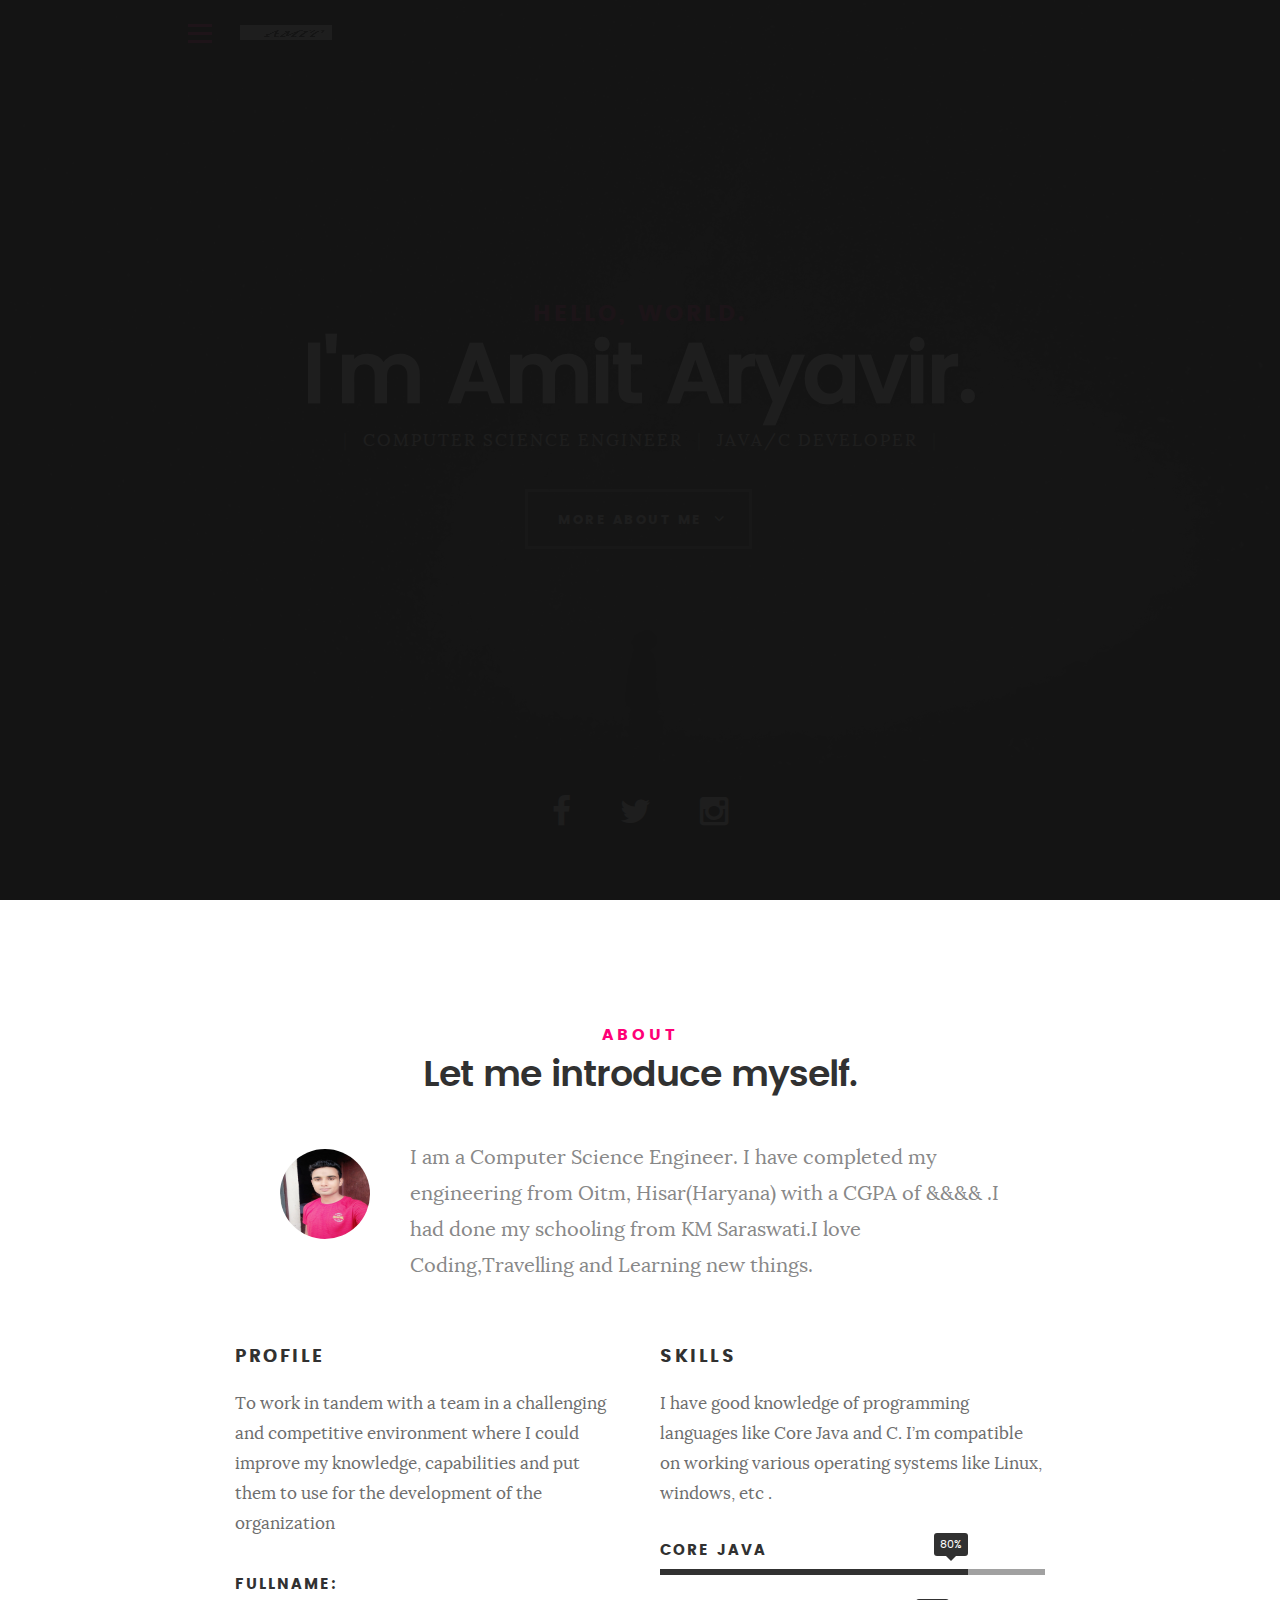
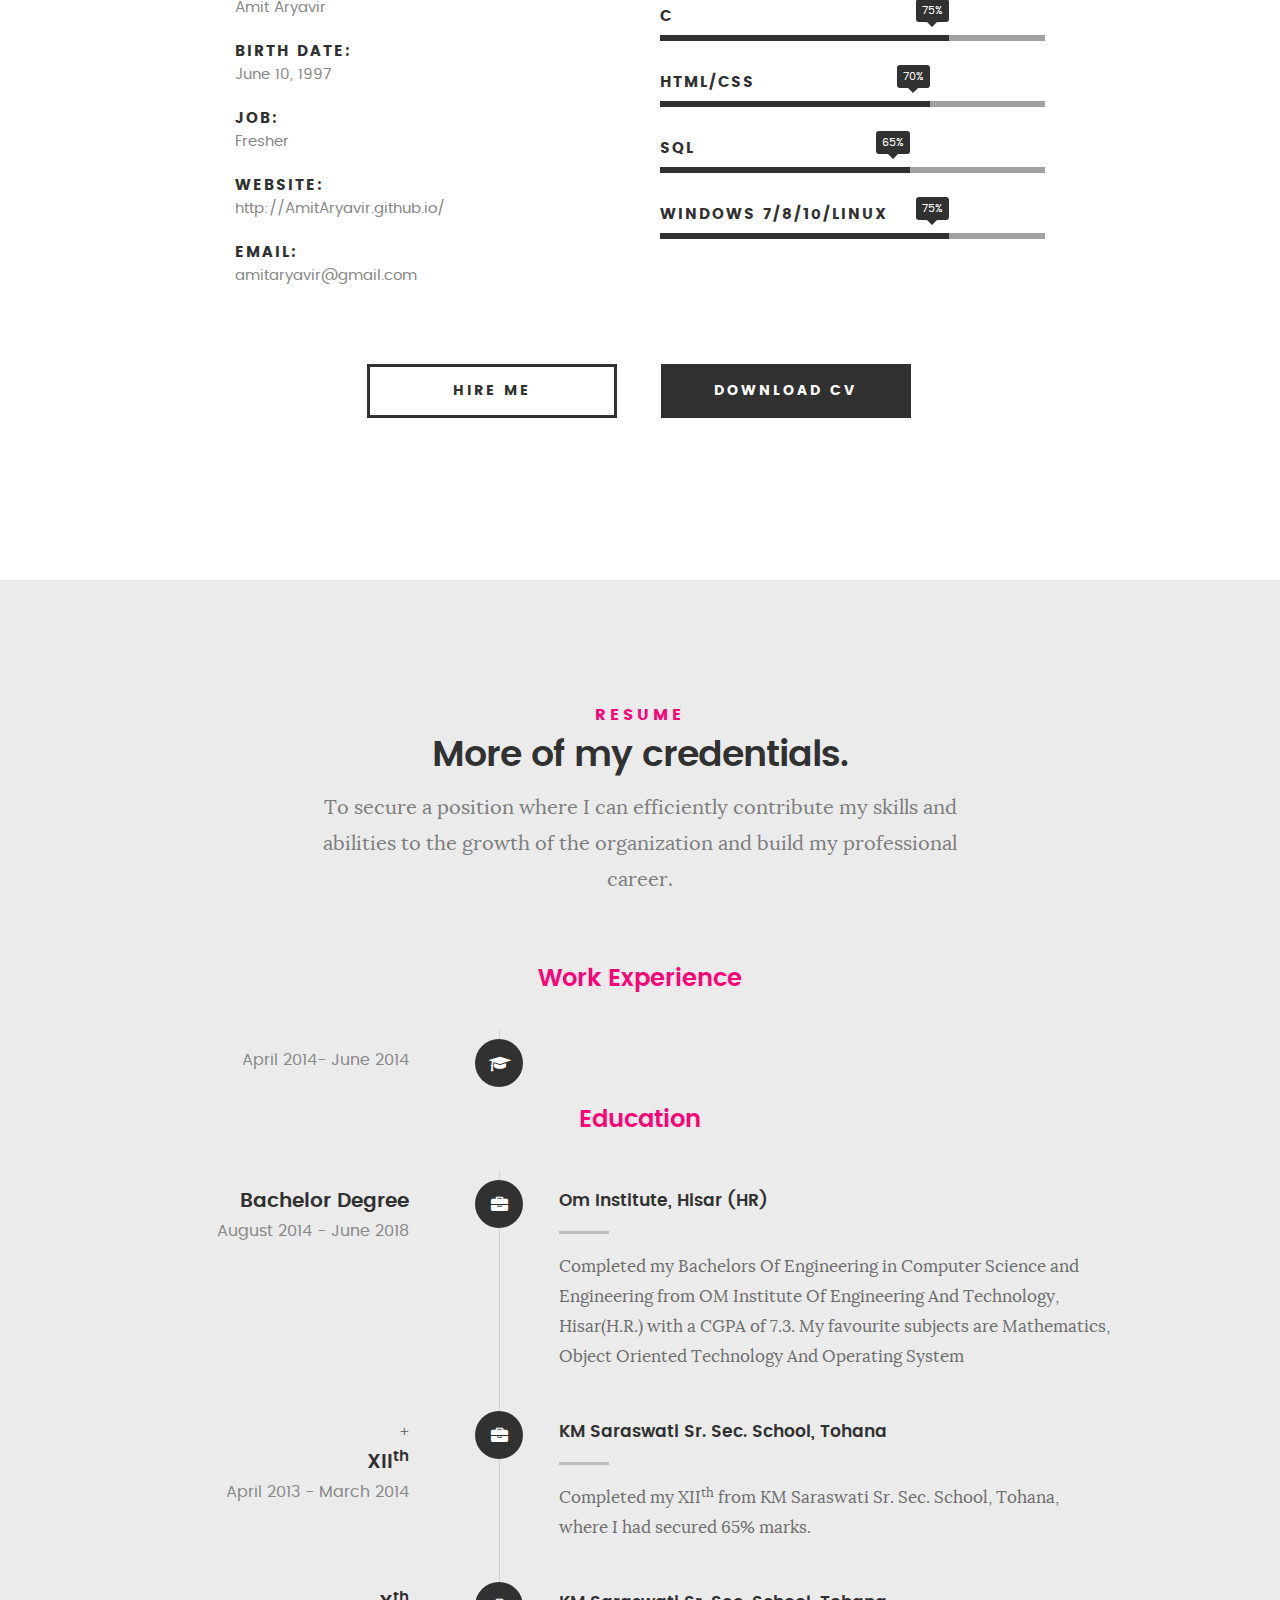
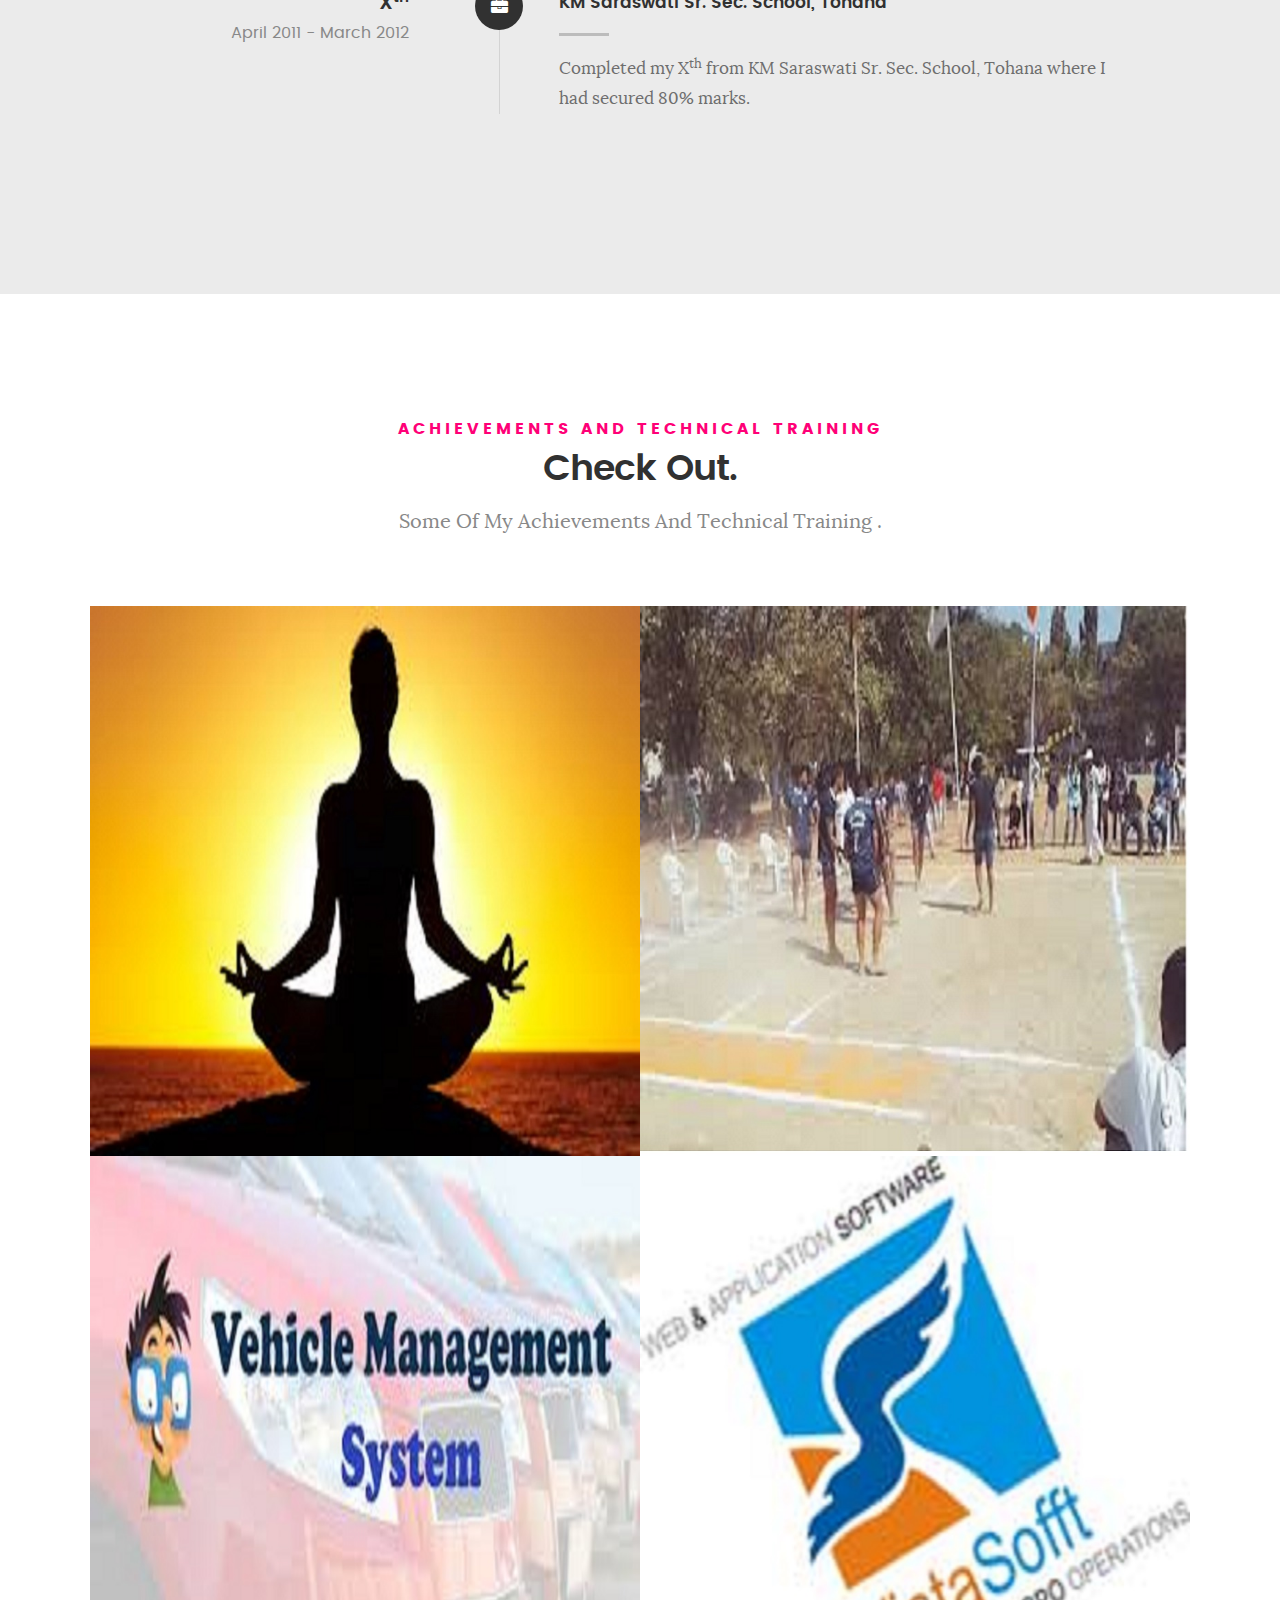
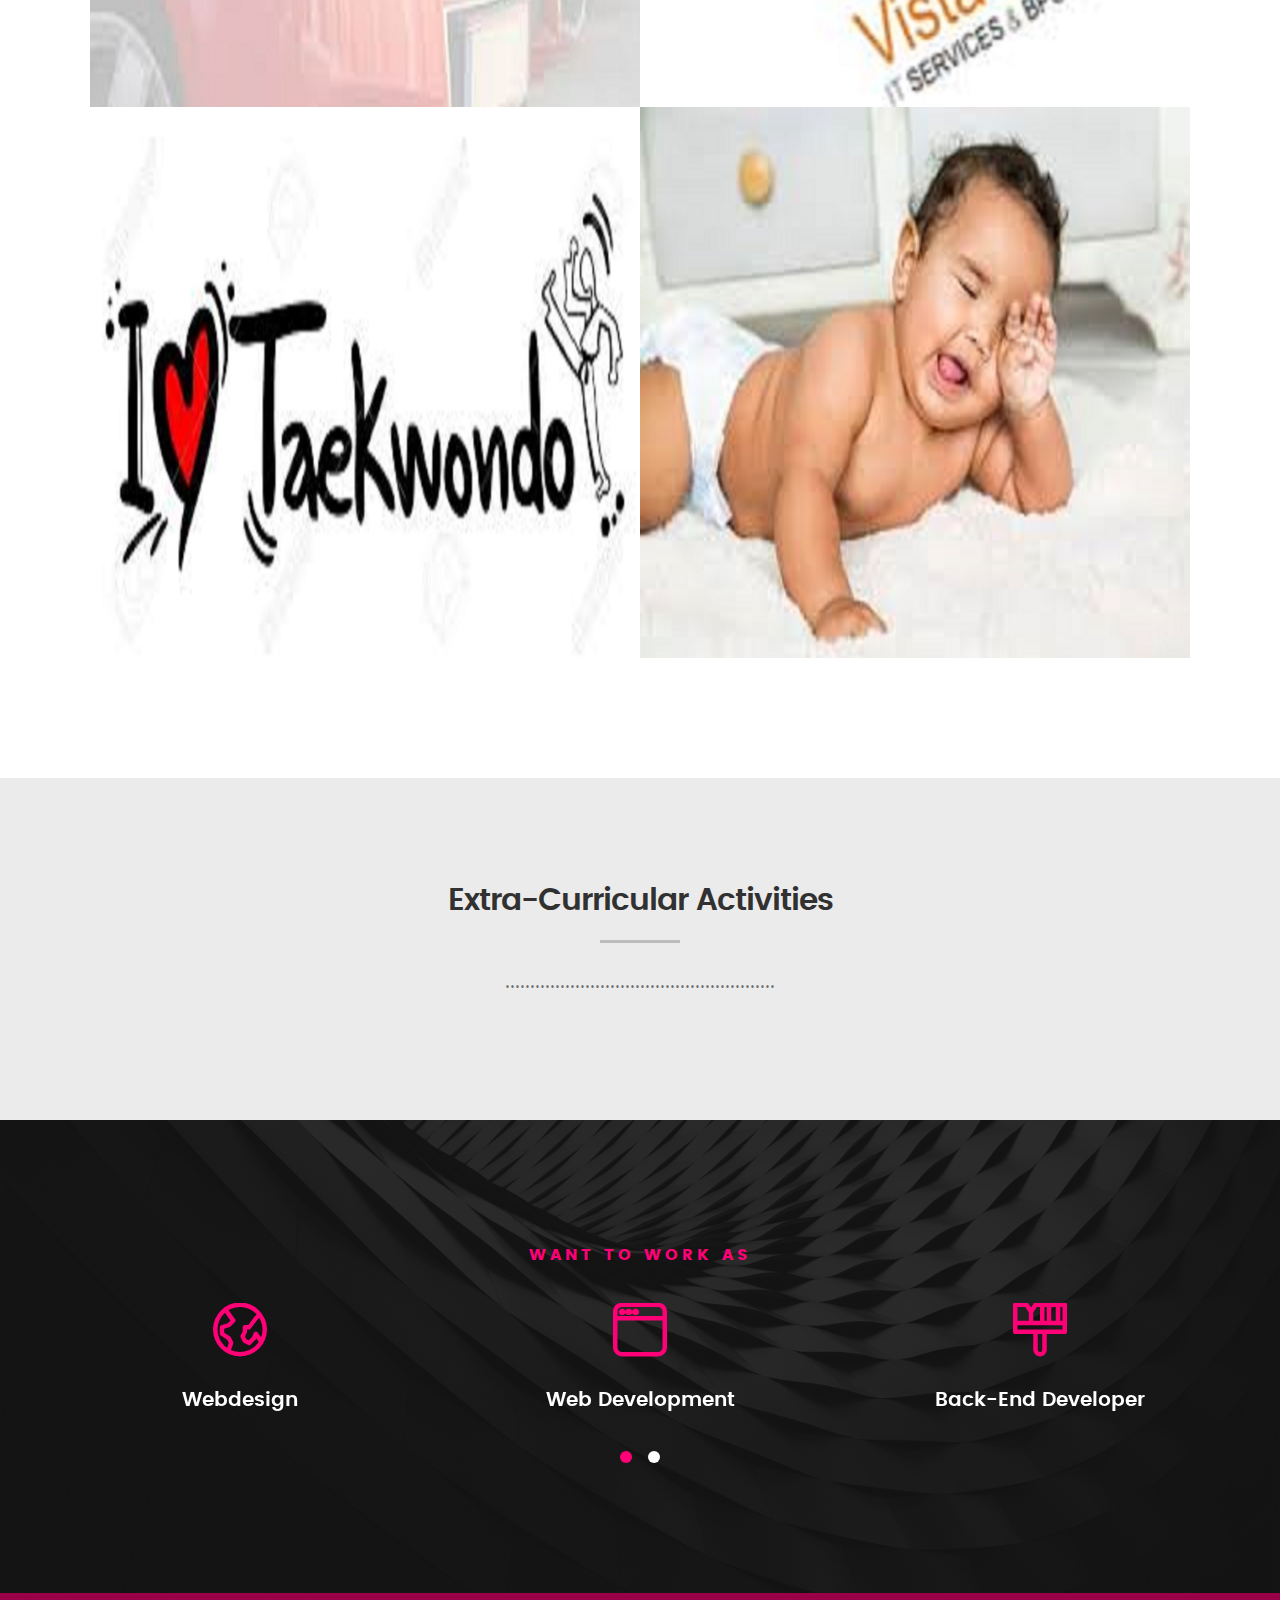
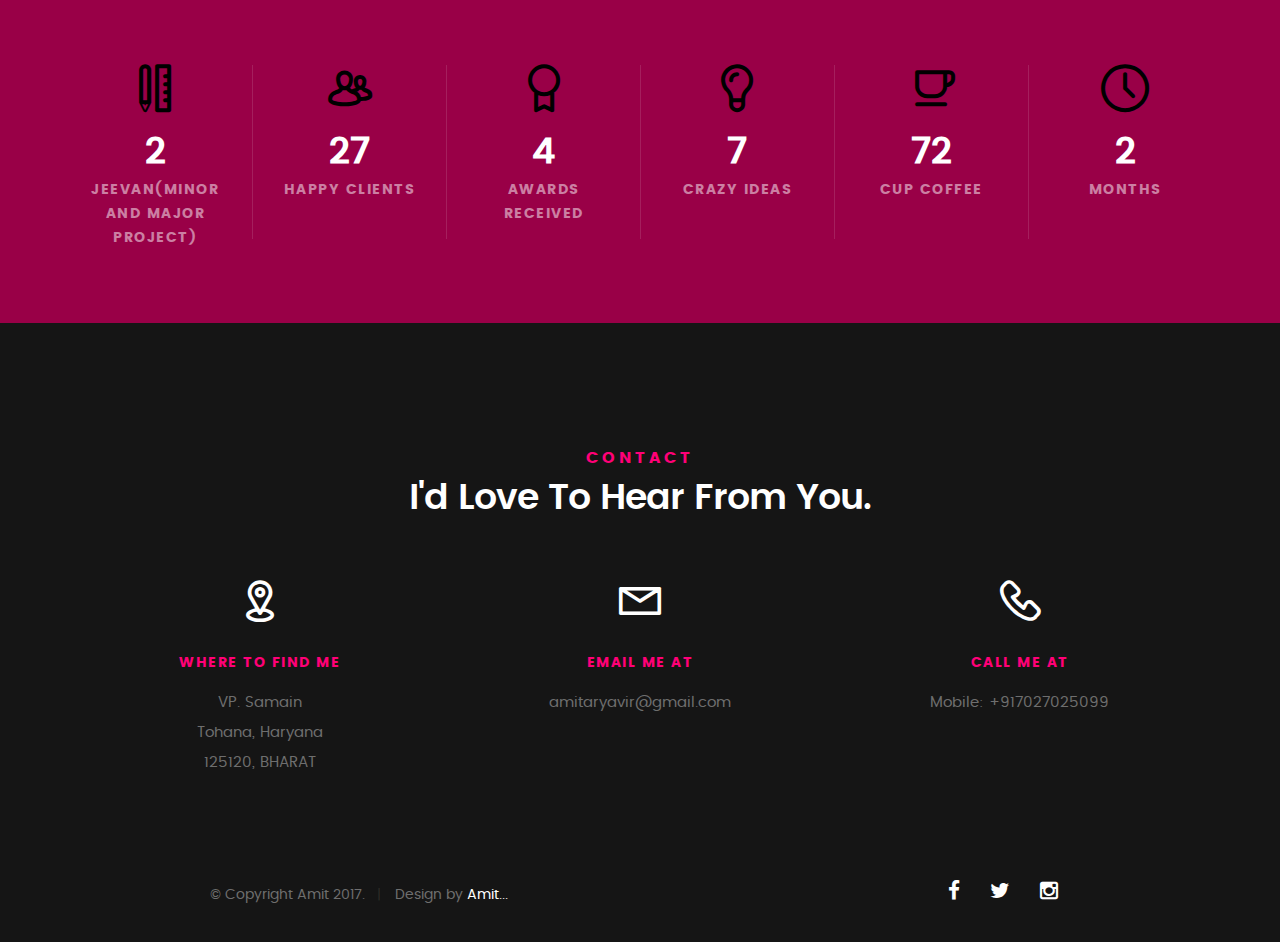
==== index.html @ c87a9921 "Add files via upload" ====
<!DOCTYPE html>
<!--[if IE 8 ]><html class="no-js oldie ie8" lang="en"> <![endif]-->
<!--[if IE 9 ]><html class="no-js oldie ie9" lang="en"> <![endif]-->
<!--[if (gte IE 9)|!(IE)]><!--><html class="no-js" lang="en"> <!--<![endif]-->
<head>

   <!--- basic page needs
   ================================================== -->
   <meta charset="utf-8">
	<title>Amit Aryavir</title>
	<meta name="description" content="">  
	<meta name="author" content="AmitAryavir">

   <!-- mobile specific metas
   ================================================== -->
	<meta name="viewport" content="width=device-width, initial-scale=1, maximum-scale=1">

 	<!-- CSS
   ================================================== -->
   <link rel="stylesheet" href="css/base.css">  
   <link rel="stylesheet" href="css/main.css">
   <link rel="stylesheet" href="css/vendor.css">     

   <!-- script
   ================================================== -->   
	<script src="js/modernizr.js"></script>
	<script src="js/pace.min.js"></script>

   <!-- favicons
	================================================== -->
	<link rel="icon" type="image/png" href="favicon.png">

</head>

<body id="top">

	<!-- header 
   ================================================== -->
   <header>   	
   	<div class="row">

   		<div class="top-bar">
   			<a class="menu-toggle" href="#"><span>Menu</span></a>

	   		<div class="logo">
		         <a href="index.html">Amit Aryavir</a>
		      </div>		      

		   	<nav id="main-nav-wrap">
					<ul class="main-navigation">
						<li class="current"><a class="smoothscroll"  href="#intro" title="">Home</a></li>
						<li><a class="smoothscroll"  href="#about" title="">About</a></li>
						<li><a class="smoothscroll"  href="#resume" title="">Resume</a></li>
						<li><a class="smoothscroll"  href="#portfolio" title="">ACHIEV.AND TECHNI.TRAINING</a></li>
						<li><a class="smoothscroll"  href="#services" title="">Want To Work As</a></li>					
						<li><a class="smoothscroll"  href="#contact" title="">Contact</a></li>	
									
					</ul>
				</nav>    		
   		</div> <!-- /top-bar --> 
   		
   	</div> <!-- /row --> 		
   </header> <!-- /header -->

	<!-- intro section
   ================================================== -->
   <section id="intro">   

   	<div class="intro-overlay"></div>	

   	<div class="intro-content">
   		<div class="row">

   			<div class="col-twelve">

	   			<h5>Hello, World.</h5>
	   			<h1>I'm Amit Aryavir.</h1>

	   			<p class="intro-position">
	   				<span>Computer Science Engineer</span>
	   				<span>Java/C Developer</span> 
	   			</p>

	   			<a class="button stroke smoothscroll" href="#about" title="">More About Me</a>

	   		</div>  
   			
   		</div>   		 		
   	</div> <!-- /intro-content --> 

   	<ul class="intro-social">        
         <li><a href="https://www.facebook.com/amit77arya"><i class="fa fa-facebook"></i></a></li>
       
         <li><a href="https://twitter.com/amit77arya"><i class="fa fa-twitter"></i></a></li>
        
         <li><a href="https://www.instagram.com/amitaryavir"><i class="fa fa-instagram"></i></a></li>
      </ul> <!-- /intro-social -->      	

   </section> <!-- /intro -->


   <!-- about section
   ================================================== -->
   <section id="about">  

   	<div class="row section-intro">
   		<div class="col-twelve">

   			<h5>About</h5>
   			<h1>Let me introduce myself.</h1>

   			<div class="intro-info">

   				<img src="images/profile-pic.jpg" alt="Profile Picture">

   				<p class="lead">I am a Computer Science Engineer. I have completed my engineering from Oitm, Hisar(Haryana) with a CGPA of &&&& .I had done my schooling from KM Saraswati.I love Coding,Travelling and Learning new things. </p>
   			</div>   			

   		</div>   		
   	</div> <!-- /section-intro -->

   	<div class="row about-content">

   		<div class="col-six tab-full">

   			<h3>Profile</h3>
   			<p>To work in tandem with a team in a challenging
and competitive environment where I could
improve my knowledge, capabilities and put them
to use for the development of the organization</p>

   			<ul class="info-list">
   				<li>
   					<strong>Fullname:</strong>
   					<span>Amit Aryavir</span>
   				</li>
   				<li>
   					<strong>Birth Date:</strong>
   					<span>June 10, 1997</span>
   				</li>
   				<li>
   					<strong>Job:</strong>
   					<span>Fresher</span>
   				</li>
   				<li>
   					<strong>Website:</strong>
   					<span>http://AmitAryavir.github.io/</span>
   				</li>
   				<li>
   					<strong>Email:</strong>
   					<span>amitaryavir@gmail.com</span>
   				</li>

   			</ul> <!-- /info-list -->

   		</div>

   		<div class="col-six tab-full">

   			<h3>Skills</h3>
   			<p>I have good knowledge of programming languages like Core Java and C.
 I’m compatible on working various operating systems like Linux, windows, etc
.</p>

				<ul class="skill-bars">
				   <li>
				   	<div class="progress percent80"><span>80%</span></div>
				   	<strong>Core Java</strong>
				   </li>
				   <li>
				   	<div class="progress percent75"><span>75%</span></div>
				   	<strong>C</strong>
				   </li>
				   <li>
				   	<div class="progress percent70"><span>70%</span></div>
				   	<strong>HTML/CSS</strong>
				   </li>
				   <li>
				   	<div class="progress percent65"><span>65%</span></div>
				   	<strong>SQL</strong>
				   </li>
				   <li>

				   	<div class="progress percent75"><span>75%</span></div>
				   	<strong>Windows 7/8/10/Linux</strong>
				   </li>
      
				</ul> <!-- /skill-bars -->		

   		</div>

   	</div>

   	<div class="row button-section">
   		<div class="col-twelve">
   			<a href="#contact" title="Hire Me" class="button stroke smoothscroll">Hire Me</a>
   			<a href="#" title="Download CV" class="button button-primary">Download CV</a>
   		</div>   		
   	</div>

   </section> <!-- /process-->    


   <!-- resume Section
   ================================================== -->
	<section id="resume" class="grey-section">

		<div class="row section-intro">
   		<div class="col-twelve">

   			<h5>Resume</h5>
   			<h1>More of my credentials.</h1>

   			<p class="lead">To secure a position where I can efficiently contribute my skills and abilities to the growth of the organization and build my professional career.</p>

   		</div>   		
   	</div> <!-- /section-intro--> 

   	<div class="row resume-timeline">

   		<div class="col-twelve resume-header">

   			<h2>Work Experience</h2>

   		</div> <!-- /resume-header -->

   		<div class="col-twelve">

   			<div class="timeline-wrap">

   				<div class="timeline-block">

	   				<div class="timeline-ico">
	   					<i class="fa fa-graduation-cap"></i>
	   				</div>

	   				<div class="timeline-header">
	   					<h3></h3>
	   					<p>April 2014- June 2014</p>
	   				</div>

	   				<!--<div class="timeline-content">
	   					<h4>Life Insurance Corporation of India</h4>
	   					<p>I had worked with LIC And HCL.This was the project by the HCL for LIC which was given to us.In this project, we had worked on Outlook Configuration,Sharing Resources and Domain Migration</p>
	   				</div> -->

	   			</div> <!-- /timeline-block -->

	   			
	   			</div> <!-- /timeline-block -->

   			</div> <!-- /timeline-wrap -->   			

   		</div> <!-- /col-twelve -->
   		
   	</div> <!-- /resume-timeline -->
   	
   	<div class="row resume-timeline">

   		<div class="col-twelve resume-header">

   			<h2>Education</h2>

   		</div> <!-- /resume-header -->

   		<div class="col-twelve">

   			<div class="timeline-wrap">

   				<div class="timeline-block">

	   				<div class="timeline-ico">
	   					<i class="fa fa-briefcase"></i>
	   				</div>

	   				<div class="timeline-header">
	   					<h3>Bachelor Degree</h3>
	   					<p>August 2014 - June 2018</p>
	   				</div>

	   				<div class="timeline-content">
	   					<h4>Om Institute, Hisar (HR)</h4>
	   					<p>Completed my Bachelors Of Engineering in Computer Science and Engineering from OM Institute Of Engineering And Technology, Hisar(H.R.) with a CGPA of 7.3. My favourite subjects are Mathematics,  Object Oriented Technology And Operating System</p>
	   				</div>

	   			</div> <!-- /timeline-block -->

	   			<div class="timeline-block">

	   				<div class="timeline-ico">
	   					<i class="fa fa-briefcase"></i>
	   				</div>

	   				<div class="timeline-header">+
	   					<h3>XII<sup>th</sup></h3>
	   					<p>April 2013 - March 2014</p>
	   				</div>

	   				<div class="timeline-content">
	   					<h4> KM Saraswati Sr. Sec. School, Tohana</h4>
	   					<p>Completed my XII<sup>th</sup> from KM Saraswati Sr. Sec. School, Tohana, where I had secured 65% marks.</p>
	   				</div>

	   			</div> <!-- /timeline-block -->

	   			<div class="timeline-block">

	   				<div class="timeline-ico">
	   					<i class="fa fa-briefcase"></i>
	   				</div>

	   				<div class="timeline-header">
	   					<h3>X<sup>th</sup></h3>
	   					<p>April 2011 - March 2012</p>
	   				</div>

	   				<div class="timeline-content">
	   					<h4>KM Saraswati Sr. Sec. School, Tohana</h4>
	   					<p>Completed my X<sup>th</sup> from KM Saraswati Sr. Sec. School, Tohana where I had secured 80% marks.</p>
	   				</div>

	   			</div> <!-- /timeline-block -->

   			</div> <!-- /timeline-wrap -->   			

   		</div> <!-- /col-twelve -->
   		
   	</div> <!-- /resume-timeline -->
		
	</section> <!-- /features -->


	<!-- Portfolio Section
   ================================================== -->
	<section id="portfolio">

		<div class="row section-intro">
   		<div class="col-twelve">

   			<h5>Achievements And Technical Training</h5>
   			<h1>Check Out.</h1>

   			<p class="lead">Some Of My Achievements And Technical Training .</p>

   		</div>   		
   	</div> <!-- /section-intro--> 

   	<div class="row portfolio-content">

   		<div class="col-twelve">

   			<!-- portfolio-wrapper -->
	         <div id="folio-wrapper" class="block-1-2 block-mob-full stack">

	         	<div class="bgrid folio-item">
	               <div class="item-wrap">
	               	<img src="images/portfolio/yog.jpg" alt="International Yog Day">
	                  <a href="#modal-01" class="overlay">	                  	           
	                     <div class="folio-item-table">
	                     	<div class="folio-item-cell">
		     					       <h3 class="folio-title">Yoga Camp </h3>	     					    
		     					    	 <span class="folio-types">
		     					       	Orgnise Yoga camp on 21st, June.
		     					       </span>
		     					   </div>	                      	
	                     </div>                    
	                  </a>
	               </div>	               
	        		</div> <!-- /folio-item -->

	        		<div class="bgrid folio-item">
	               <div class="item-wrap">
	               	<img src="images/portfolio/download.jpg" alt="Kabbaddi">
	               	<a href="#modal-02" class="overlay">              		                  
	                     <div class="folio-item-table">
	                     	<div class="folio-item-cell">
	                     		<h3 class="folio-title">Intercollege Kabbaddi Tournament</h3>	     					    
		     					    	<span class="folio-types">
		     					       	  Secure 2nd Position in Intercollege Kabbaddi Tournament at Manav Institute, Jevra.
		     					      </span>		     		
		     					   </div> 	                      	
	                     </div>                    
	                  </a>
	               </div>
	        		</div> <!-- /folio-item -->

	            <div class="bgrid folio-item">
	               <div class="item-wrap">
	               	<img src="images/portfolio/vms.jpg"alt="vms">
	                  <a href="#modal-03" class="overlay">             		                  
	                     <div class="folio-item-table">
	                     	<div class="folio-item-cell">
	                     		<h3 class="folio-title">"VMS"</h3>	     					    
		     					    	<span class="folio-types">
		     					       	 Represented my project "Vehicle Management System" at Oitm, Hisar.
		     					      </span>		     		
		     					   </div> 	                      	
	                     </div>                    
	                  </a>
	               </div>
	        		</div> <!-- /folio-item -->

	            <div class="bgrid folio-item">
	               <div class="item-wrap">
	               	<img src="images/portfolio/vsf.jpg" alt="Vistasoft">
	                  <a href="#modal-04" class="overlay">                  	                 
	                     <div class="folio-item-table">
	                     	<div class="folio-item-cell">
	                     		<h3 class="folio-title"> Summer Training(June 2016)</h3>	     					    
		     					    	<span class="folio-types">
		     					       	  Received training on Core Java conducted at VISTASOFT Summer Training,
Bangalore.
		     					      </span>		     		
		     					   </div>  	                      	
	                     </div>                    
	                  </a>
	               </div>
	        		</div> <!-- /folio-item -->     

	        		<div class="bgrid folio-item">
	               <div class="item-wrap">
	               	<img src="images/portfolio/taek.jpg" alt="I Love MMA">
	                  <a href="#modal-05" class="overlay">             		                  
	                     <div class="folio-item-table">
	                     	<div class="folio-item-cell">
	                     		<h3 class="folio-title">Taekwondo</h3>	     					    
		     					    	<span class="folio-types">
		     					       I love MMA.
		     					      </span>		     		
		     					   </div> 	                      	
	                     </div>                    
	                  </a>
	               </div>
	        		</div> <!-- /folio-item -->

	            <div class="bgrid folio-item">
	               <div class="item-wrap">
	               	<img src="images/portfolio/sleep.jpg" alt="Sleep">
	                  <a href="#modal-06" class="overlay">
	                     <div class="folio-item-table">
	                     	<div class="folio-item-cell">
	                     		<h3 class="folio-title">Vella</h3>	     					    
		     					    	<span class="folio-types">
		     					   Sleep....
		     					      </span>		     		
		     					   </div>	                      	
	                     </div>                    
	                  </a>
	               </div>
	        		</div> <!-- /folio-item -->   
	           

	         </div> <!-- /portfolio-wrapper --> 

   		</div>  <!-- /twelve -->   

   	</div> <!-- /portfolio-content --> 
		
	</section> <!-- /portfolio --> 


	<!-- CTA Section
   ================================================== -->
	<section id="cta" class="grey-section">

   	<div class="row cta-content">

   		<div class="col-twelve section-ads">  

	     		<h2 class="h01"><a href="#">Extra-Curricular Activities</a></h2>

		      <p class="lead">
		      ......................................................
				
				
				</p>

						     	

   		</div>

   	</div> <!-- /cta-content -->

   </section> <!-- /cta --> 

	
	<!-- services Section
   ================================================== -->
	<section id="services">

		<div class="overlay"></div>

		<div class="row section-intro">
   		<div class="col-twelve">

   			<h5>Want To Work As</h5>
   			

   			

   		</div>   		
   	</div> <!-- /section-intro -->

   	<div class="row services-content">

   		<div id="owl-slider" class="owl-carousel services-list">

	      	<div class="service">	

	      		<span class="icon"><i class="icon-earth"></i></span>            

	            <div class="service-content">	

	            	 <h3>Webdesign</h3>

		           	         		
	         	</div> 	         	 

				</div> <!-- /service -->

				<div class="service">	

					<span class="icon"><i class="icon-window"></i></span>                          

	            <div class="service-content">	

	            	<h3>Web Development</h3>  

		            

	            </div>	                          

			   </div> <!-- /service -->

			   <div class="service">

			   	<span class="icon"><i class="icon-paint-brush"></i></span>		            

	            <div class="service-content">

	            	<h3>Back-End Developer</h3>

		            

	            </div> 	            	               

			   </div> <!-- /service -->

				<div class="service">

					<span class="icon"><i class="icon-toggles"></i></span>	              

	            <div class="service-content">

	            	<h3>Java Developer</h3>

		           
	         		
	            </div>                

				</div> <!-- /service -->

			   <div class="service">

			   	<span class="icon"><i class="icon-image"></i></span>	            

	            <div class="service-content">

	            	<h3>C Developer</h3>

		            

	            </div>	               

			   </div> <!-- /service -->

			   <div class="service">

			   	<span class="icon"><i class="icon-chat"></i></span>	   	           

	            <div class="service-content">

	            	 <h3>Networking</h3>

		           
	        			
	            </div>	               

			   </div> <!-- /service -->

	      </div> <!-- /services-list -->
   		
   	</div> <!-- /services-content -->
		
	</section> <!-- /services -->	


	<!-- stats Section
   ================================================== -->
	<section id="stats" class="count-up">

		<div class="row">
			<div class="col-twelve">

				<div class="block-1-6 block-s-1-3 block-tab-1-2 block-mob-full stats-list">

					<div class="bgrid stat">

						<div class="icon-part">
							<i class="icon-pencil-ruler"></i>
						</div>

						<h3 class="stat-count">
							2 
						</h3>

						<h5 class="stat-title">
							Jeevan(Minor And Major Project)
						</h5>

					</div> <!-- /stat -->					

					<div class="bgrid stat">

						<div class="icon-part">
							<i class="icon-users"></i>
						</div>

						<h3 class="stat-count">
				         27
						</h3>

						<h5 class="stat-title">
							Happy Clients
						</h5>

					</div> <!-- /stat -->

					<div class="bgrid stat">

						<div class="icon-part">
							<i class="icon-badge"></i>
						</div>

						<h3 class="stat-count">
							4
						</h3>

						<h5 class="stat-title">
							Awards Received
						</h5>

					</div> <!-- /stat -->									

					<div class="bgrid stat">

						<div class="icon-part">
							<i class="icon-light-bulb"></i>
						</div>

						<h3 class="stat-count">
							7
						</h3>

						<h5 class="stat-title">
							Crazy Ideas
						</h5>

					</div> <!-- /stat -->

					<div class="bgrid stat">

						<div class="icon-part">
							<i class="icon-cup"></i>
						</div>

						<h3 class="stat-count">
							72
						</h3>

						<h5 class="stat-title">
							Cup Coffee
						</h5>

					</div> <!-- /stat -->

					<div class="bgrid stat">

						<div class="icon-part">
							<i class="icon-clock"></i>
						</div>

						<h3 class="stat-count">
							2
						</h3>

						<h5 class="stat-title">
							Months
						</h5>

					</div> <!-- /stat -->

				</div> <!-- /stats-list -->

			</div> <!-- /twelve -->
		</div> <!-- /row -->

	</section> <!-- /stats -->

	
   <!-- contact
   ================================================== -->
	<section id="contact">

		<div class="row section-intro">
   		<div class="col-twelve">

   			<h5>Contact</h5>
   			<h1>I'd Love To Hear From You.</h1>

   			

   		</div> 
   	</div> <!-- /section-intro -->

   

   	<div class="row contact-info">

   		<div class="col-four tab-full">

   			<div class="icon">
   				<i class="icon-pin"></i>
   			</div>

   			<h5>Where to find me</h5>

   			<p>
            VP. Samain <br>
            Tohana, Haryana<br>
            125120, BHARAT
            </p>

   		</div>

   		<div class="col-four tab-full collapse">

   			<div class="icon">
   				<i class="icon-mail"></i>
   			</div>

   			<h5>Email Me At</h5>

   			<p>amitaryavir@gmail.com<br>
			   				     
			   </p>

   		</div>

   		<div class="col-four tab-full">

   			<div class="icon">
   				<i class="icon-phone"></i>
   			</div>

   			<h5>Call Me At</h5>

   			<p>
			   	Mobile: +917027025099<br>
			     	
			   </p>

   		</div>
   		
   	</div> <!-- /contact-info -->
		
	</section> <!-- /contact -->


   <!-- footer
   ================================================== -->

   <footer>
     	<div class="row">

     		<div class="col-six tab-full pull-right social">

     			<ul class="footer-social">        
			      <li><a href="https://www.facebook.com/amit77arya"><i class="fa fa-facebook"></i></a></li>
			     
			      <li><a href="https://twitter.com/amit77arya"><i class="fa fa-twitter"></i></a></li>
			      
			      <li><a href="https://www.instagram.com/amitaryavir"><i class="fa fa-instagram"></i></a></li>
			   </ul> 
	      		
	      </div>

      	<div class="col-six tab-full">
	      	<div class="copyright">
		        	<span>© Copyright Amit 2017.</span> 
		        	<span>Design by <a href="#">Amit...</a></span>	         	
		         </div>		                  
	      	</div>

	      	<div id="go-top">
		         <a class="smoothscroll" title="Back to Top" href="#top"><i class="fa fa-long-arrow-up"></i></a>
		      </div>

      	</div> <!-- /row -->     	
   </footer>  

   <div id="preloader"> 
    	<div id="loader"></div>
   </div> 

   <!-- Java Script
   ================================================== --> 
   <script src="js/jquery-2.1.3.min.js"></script>
   <script src="js/plugins.js"></script>
   <script src="js/main.js"></script>

</body>

</html>
---- css/base.css ----
/**
 * =================================================================== 
 *
 *  Kards v1.0 Base Stylesheet
 *  url: styleshout.com
 *  03-01-2016
 *  ------------------------------------------------------------------
 *  TOC:
 *  01. reset
 *  02. basic/base setup styles
 *  03. grid
 *  04. MISC
 *
 * =================================================================== 
 */

/** 
 * ===================================================================
 * 01. reset - normalize.css v3.0.2 | MIT License | git.io/normalize
 *
 * ------------------------------------------------------------------- 
 */
html {
	font-family: sans-serif;
	-ms-text-size-adjust: 100%;
	-webkit-text-size-adjust: 100%;
}

body {
	margin: 0;
}

article,
aside,
details,
figcaption,
figure,
footer,
header,
hgroup,
main,
menu,
nav,
section,
summary {
	display: block;
}

audio,
canvas,
progress,
video {
	display: inline-block;
	vertical-align: baseline;
}

audio:not([controls]) {
	display: none;
	height: 0;
}

[hidden],
template {
	display: none;
}

a {
	background: transparent;
}

a:active,
a:hover {
	outline: 0;
}

abbr[title] {
	border-bottom: 1px dotted;
}

b,
strong {
	font-weight: bold;
}

dfn {
	font-style: italic;
}

h1 {
	font-size: 2em;
	margin: 0.67em 0;
}

mark {
	background: #ff0;
	color: #000;
}

small {
	font-size: 80%;
}

sub,
sup {
	font-size: 75%;
	line-height: 0;
	position: relative;
	vertical-align: baseline;
}

sup {
	top: -0.5em;
}

sub {
	bottom: -0.25em;
}

img {
	border: 0;
}

svg:not(:root) {
	overflow: hidden;
}

figure {
	margin: 1em 40px;
}

hr {
	-moz-box-sizing: content-box;
	box-sizing: content-box;
	height: 0;
}

pre {
	overflow: auto;
}

code,
kbd,
pre,
samp {
	font-family: monospace, monospace;
	font-size: 1em;
}

button,
input,
optgroup,
select,
textarea {
	color: inherit;
	font: inherit;
	margin: 0;
}

button {
	overflow: visible;
}

button,
select {
	text-transform: none;
}

button,
html input[type="button"],
input[type="reset"],
input[type="submit"] {
	-webkit-appearance: button;
	cursor: pointer;
}

button[disabled],
html input[disabled] {
	cursor: default;
}

button::-moz-focus-inner,
input::-moz-focus-inner {
	border: 0;
	padding: 0;
}

input {
	line-height: normal;
}

input[type="checkbox"],
input[type="radio"] {
	box-sizing: border-box;
	padding: 0;
}

input[type="number"]::-webkit-inner-spin-button,
input[type="number"]::-webkit-outer-spin-button {
	height: auto;
}

input[type="search"] {
	-webkit-appearance: textfield;
	-moz-box-sizing: content-box;
	-webkit-box-sizing: content-box;
	box-sizing: content-box;
}

input[type="search"]::-webkit-search-cancel-button,
input[type="search"]::-webkit-search-decoration {
	-webkit-appearance: none;
}

fieldset {
	border: 1px solid #c0c0c0;
	margin: 0 2px;
	padding: 0.35em 0.625em 0.75em;
}

legend {
	border: 0;
	padding: 0;
}

textarea {
	overflow: auto;
}

optgroup {
	font-weight: bold;
}

table {
	border-collapse: collapse;
	border-spacing: 0;
}

td,
th {
	padding: 0;
}

/** 
 * ===================================================================
 * 02. basic/base setup styles - (_basic.scss)
 *
 * ------------------------------------------------------------------- 
 */
html {
	font-size: 62.5%;
	box-sizing: border-box;
}

*,
*::before,
*::after {
	box-sizing: inherit;
}

body {
	font-weight: normal;
	line-height: 1;
	text-rendering: optimizeLegibility;
	word-wrap: break-word;
	-webkit-overflow-scrolling: touch;
	-webkit-text-size-adjust: none;
}

body,
input,
button {
	-moz-osx-font-smoothing: grayscale;
	-webkit-font-smoothing: antialiased;
}

/**
 * Media - (_basic.scss)
 * ------------------------------------------------------------------- 
 */
img,
video {
	max-width: 100%;
	height: auto;
}

/**
 * Typography resets - (_basic.scss)
 * ------------------------------------------------------------------- 
 */
div,
dl,
dt,
dd,
ul,
ol,
li,
h1,
h2,
h3,
h4,
h5,
h6,
pre,
form,
p,
blockquote,
th,
td {
	margin: 0;
	padding: 0;
}

h1,
h2,
h3,
h4,
h5,
h6 {
	-webkit-font-variant-ligatures: common-ligatures;
	-moz-font-variant-ligatures: common-ligatures;
	font-variant-ligatures: common-ligatures;
	text-rendering: optimizeLegibility;
}

em,
i {
	font-style: italic;
	line-height: inherit;
}

strong,
b {
	font-weight: bold;
	line-height: inherit;
}

small {
	font-size: 60%;
	line-height: inherit;
}

ol,
ul {
	list-style: none;
}

li {
	display: block;
}

/**
 * links - (_basic.scss)
 * ------------------------------------------------------------------- 
 */
a {
	text-decoration: none;
	line-height: inherit;
}

a img {
	border: none;
}

/**
 * inputs - (_basic.scss)
 * ------------------------------------------------------------------- 
 */
fieldset {
	margin: 0;
	padding: 0;
}

input[type="email"],
input[type="number"],
input[type="search"],
input[type="text"],
input[type="tel"],
input[type="url"],
input[type="password"],
textarea {
	-webkit-appearance: none;
	-moz-appearance: none;
	-ms-appearance: none;
	-o-appearance: none;
	appearance: none;
}

/** 
 * ===================================================================
 * 03. grid - (_grid.scss)
 *
 * ------------------------------------------------------------------- 
 */
.row {
	width: 94%;
	max-width: 1140px;
	margin: 0 auto;
}

.row:before,
.row:after {
	content: "";
	display: table;
}

.row:after {
	clear: both;
}

.row .row {
	width: auto;
	max-width: none;
	margin-left: -20px;
	margin-right: -20px;
}

[class*="col-"],
.bgrid {
	float: left;
}

[class*="col-"] + [class*="col-"].end {
	float: right;
}

[class*="col-"] {
	padding: 0 20px;
}

.col-one {
	width: 8.33333%;
}

.col-two,
.col-1-6 {
	width: 16.66667%;
}

.col-three,
.col-1-4 {
	width: 25%;
}

.col-four,
.col-1-3 {
	width: 33.33333%;
}

.col-five {
	width: 41.66667%;
}

.col-six,
.col-1-2 {
	width: 50%;
}

.col-seven {
	width: 58.33333%;
}

.col-eight,
.col-2-3 {
	width: 66.66667%;
}

.col-nine,
.col-3-4 {
	width: 75%;
}

.col-ten,
.col-5-6 {
	width: 83.33333%;
}

.col-eleven {
	width: 91.66667%;
}

.col-twelve,
.col-full {
	width: 100%;
}

/**
 * small screens - (_grid.scss)
 * --------------------------------------------------------------- 
 */
@media screen and (max-width:1024px) {
	.row .row {
		margin-left: -18px;
		margin-right: -18px;
	}

	[class*="col-"] {
		padding: 0 18px;
	}

}

/**
 * tablets - (_grid.scss)
 * --------------------------------------------------------------- 
 */
@media screen and (max-width:768px) {
	.row {
		width: auto;
		padding-left: 30px;
		padding-right: 30px;
	}

	.row .row {
		padding-left: 0;
		padding-right: 0;
		margin-left: -15px;
		margin-right: -15px;
	}

	[class*="col-"] {
		padding: 0 15px;
	}

	.tab-1-4 {
		width: 25%;
	}

	.tab-1-3 {
		width: 33.33333%;
	}

	.tab-1-2 {
		width: 50%;
	}

	.tab-2-3 {
		width: 66.66667%;
	}

	.tab-3-4 {
		width: 75%;
	}

	.tab-full {
		width: 100%;
	}

}

/**
 * large mobile devices - (_grid.scss)
 * --------------------------------------------------------------- 
 */
@media screen and (max-width:600px) {
	.row {
		padding-left: 25px;
		padding-right: 25px;
	}

	.row .row {
		margin-left: -10px;
		margin-right: -10px;
	}

	[class*="col-"] {
		padding: 0 10px;
	}

	.mob-1-4 {
		width: 25%;
	}

	.mob-1-2 {
		width: 50%;
	}

	.mob-3-4 {
		width: 75%;
	}

	.mob-full {
		width: 100%;
	}

}

/**
 * small mobile devices - (_grid.scss)
 * --------------------------------------------------------------- 
 */
@media screen and (max-width:400px) {
	.row .row {
		padding-left: 0;
		padding-right: 0;
		margin-left: 0;
		margin-right: 0;
	}

	[class*="col-"] {
		width: 100% !important;
		float: none !important;
		clear: both !important;
		margin-left: 0;
		margin-right: 0;
		padding: 0;
	}

	[class*="col-"] + [class*="col-"].end {
		float: none;
	}

}

/** 
 * ===================================================================
 * block grids - (_grid.scss)
 *
 * ------------------------------------------------------------------- 
 */
[class*="block-"]:before,
[class*="block-"]:after {
	content: "";
	display: table;
}

[class*="block-"]:after {
	clear: both;
}

.block-1-6 .bgrid {
	width: 16.66667%;
}

.block-1-4 .bgrid {
	width: 25%;
}

.block-1-3 .bgrid {
	width: 33.33333%;
}

.block-1-2 .bgrid {
	width: 50%;
}

/**
 * Clearing for block grid columns. Allow columns with 
 * different heights to align properly.
 */
.block-1-6 .bgrid:nth-child(6n+1),
.block-1-4 .bgrid:nth-child(4n+1),
.block-1-3 .bgrid:nth-child(3n+1),
.block-1-2 .bgrid:nth-child(2n+1) {
	clear: both;
}

/**
 * small screens - (_grid.scss)
 * --------------------------------------------------------------- 
 */
@media screen and (max-width:1024px) {
	.block-s-1-6 .bgrid {
		width: 16.66667%;
	}

	.block-s-1-4 .bgrid {
		width: 25%;
	}

	.block-s-1-3 .bgrid {
		width: 33.33333%;
	}

	.block-s-1-2 .bgrid {
		width: 50%;
	}

	.block-s-full .bgrid {
		width: 100%;
		clear: both;
	}

	[class*="block-s-"] .bgrid:nth-child(n) {
		clear: none;
	}

	.block-s-1-6 .bgrid:nth-child(6n+1),
	.block-s-1-4 .bgrid:nth-child(4n+1),
	.block-s-1-3 .bgrid:nth-child(3n+1),
	.block-s-1-2 .bgrid:nth-child(2n+1) {
		clear: both;
	}

}

/**
 * tablets - (_grid.scss)
 * --------------------------------------------------------------- 
 */
@media screen and (max-width:768px) {
	.block-tab-1-6 .bgrid {
		width: 16.66667%;
	}

	.block-tab-1-4 .bgrid {
		width: 25%;
	}

	.block-tab-1-3 .bgrid {
		width: 33.33333%;
	}

	.block-tab-1-2 .bgrid {
		width: 50%;
	}

	.block-tab-full .bgrid {
		width: 100%;
		clear: both;
	}

	[class*="block-tab-"] .bgrid:nth-child(n) {
		clear: none;
	}

	.block-tab-1-6 .bgrid:nth-child(6n+1),
	.block-tab-1-4 .bgrid:nth-child(4n+1),
	.block-tab-1-3 .bgrid:nth-child(3n+1),
	.block-tab-1-2 .bgrid:nth-child(2n+1) {
		clear: both;
	}

}

/**
 * large mobile devices - (_grid.scss)
 * --------------------------------------------------------------- 
 */
@media screen and (max-width:600px) {
	.block-mob-1-6 .bgrid {
		width: 16.66667%;
	}

	.block-mob-1-4 .bgrid {
		width: 25%;
	}

	.block-mob-1-3 .bgrid {
		width: 33.33333%;
	}

	.block-mob-1-2 .bgrid {
		width: 50%;
	}

	.block-mob-full .bgrid {
		width: 100%;
		clear: both;
	}

	[class*="block-mob-"] .bgrid:nth-child(n) {
		clear: none;
	}

	.block-mob-1-6 .bgrid:nth-child(6n+1),
	.block-mob-1-4 .bgrid:nth-child(4n+1),
	.block-mob-1-3 .bgrid:nth-child(3n+1),
	.block-mob-1-2 .bgrid:nth-child(2n+1) {
		clear: both;
	}

}

/**
 * stack on small mobile devices - (_grid.scss)
 * --------------------------------------------------------------- 
 */
@media screen and (max-width:400px) {
	.stack .bgrid {
		width: 100% !important;
		float: none !important;
		clear: both !important;
		margin-left: 0;
		margin-right: 0;
	}

}

/** 
 * ===================================================================
 * 04. MISC  - (_grid.scss)
 *
 * ------------------------------------------------------------------- 
 */

/**
 * Clearing - (http://nicolasgallagher.com/micro-clearfix-hack/
 */
.group:before,
.group:after {
	content: "";
	display: table;
}

.group:after {
	clear: both;
}

/**
 * Misc Helper Styles 
 */
.hide {
	display: none;
}

.invisible {
	visibility: hidden;
}

.antialiased {
	-webkit-font-smoothing: antialiased;
	-moz-osx-font-smoothing: grayscale;
}

.remove-bottom {
	margin-bottom: 0;
}

.half-bottom {
	margin-bottom: 1.5rem !important;
}

.add-bottom {
	margin-bottom: 3rem !important;
}

.no-border {
	border: none;
}

.full-width {
	width: 100%;
}

.text-center {
	text-align: center;
}

.text-left {
	text-align: left;
}

.text-right {
	text-align: right;
}

.pull-left {
	float: left;
}

.pull-right {
	float: right;
}

.align-center {
	margin-left: auto;
	margin-right: auto;
	text-align: center;
}

/*# sourceMappingURL=base.css.map */
---- css/main.css ----
/**
 * =================================================================== 
 *
 * 
 *  ------------------------------------------------------------------
 *  TOC:
 *  01. webfonts and iconfonts
 *  02. base style overrides
 *  03. typography & general theme styles
 *  04. preloader
 *  05. forms
 *  06. buttons 
 *  07. other components
 *  08. common styles
 *  09. header styles
 *  10. intro
 *  11. about
 *  12. resume
 *  13. portfolio
 *  14. call-to-action section
 *  15. services
 *  16. stats
 *  17. contact
 *  18. footer
 *
 * =================================================================== 
 */


/** 
 * ===================================================================
 * 01. webfonts and iconfonts - (_document-setup.scss)
 *
 * ------------------------------------------------------------------- 
 */
@import url("fonts.css");
@import url("font-awesome/css/font-awesome.min.css");
@import url("micons/micons.css");


/** 
 * ===================================================================
 * 02. base style overrides - (_document-setup.scss)
 *
 * ------------------------------------------------------------------- 
 */
html {
	font-size: 10px;
}

@media only screen and (max-width:1024px) {
	html {
		font-size: 9.411764705882353px;
	}
}
@media only screen and (max-width:768px) {
	html {
		font-size: 10px;
	}
}
@media only screen and (max-width:400px) {
	html {
		font-size: 9.411764705882353px;
	}
}

html, body {
	height: 100%;
}
body {
	background: #151515;
	font-family: "lora-regular", serif;
	font-size: 1.7rem;
	line-height: 3rem;
	color: #6e6e6e;
}

/**
 * links - (_document-setup.scss)
 * -------------------------------------------------------------------
 */
a, a:visited {
	color: #000000;
	-moz-transition: all 0.3s ease-in-out;
	-o-transition: all 0.3s ease-in-out;
	-webkit-transition: all 0.3s ease-in-out;
	-ms-transition: all 0.3s ease-in-out;
	transition: all 0.3s ease-in-out;
}
a:hover, a:focus, a:active {
	color: #FF0077;
	outline: 0;
}

/** 
 * ===================================================================
 * 03. typography & general theme styles - (_document-setup.scss)
 *
 * ------------------------------------------------------------------- 
 */
h1, h2, h3, h4, h5, h6, .h01, .h02, .h03, .h04, .h05, .h06 {
	font-family: "poppins-semibold", sans-serif;
	color: #313131;
	font-style: normal;
	text-rendering: optimizeLegibility;
	margin-bottom: 2.1rem;
}
h3, .h03, h4, .h04 {
	margin-bottom: 1.8rem;
}
h5, .h05, h6, .h06 {
	font-family: "poppins-bold";
	margin-bottom: 1.2rem;
}
h1, .h01 {
	font-size: 3.1rem;
	line-height: 1.355;
	letter-spacing: -.1rem;
}
@media only screen and (max-width:600px) {
	h1, .h01 {
		font-size: 2.6rem;
		letter-spacing: -.07rem;
	}
}
h2, .h02 {
	font-size: 2.4rem;
	line-height: 1.25;
}
h3, .h03 {
	font-size: 2rem;
	line-height: 1.5;
}
h4, .h04 {
	font-size: 1.7rem;
	line-height: 1.765;
}
h5, .h05 {
	font-size: 1.4rem;
	line-height: 1.714;
	text-transform: uppercase;
	letter-spacing: .15rem;
}
h6, .h06 {
	font-size: 1.3rem;
	line-height: 1.846;
	text-transform: uppercase;
	letter-spacing: .15rem;
}
p img {
	margin: 0;
}
p.lead {
	font-family: "lora-regular", serif;
	font-size: 2rem;
	line-height: 1.8;
	color: #888888;
}
@media only screen and (max-width:768px) {
	p.lead {
		font-size: 1.7rem;
	}
}
em, i, strong, b {
	font-size: 1.7rem;
	line-height: 3rem;
	font-style: normal;
	font-weight: normal;
}
em, i {
	font-family: "lora-italic", serif;
}
strong, b {
	font-family: "lora-bold", serif;
}
small {
	font-size: 1.2rem;
	line-height: inherit;
}
blockquote {
	margin: 3rem 0;
	padding-left: 4rem;
	position: relative;
}
blockquote:before {
	content: "\201C";
	font-size: 8rem;
	line-height: 0px;
	margin: 0;
	color: #313131;
	font-family: arial, sans-serif;
	position: absolute;
	top: 3rem;
	left: 0;
}
blockquote p {
	font-family: georgia, serif;
	font-style: italic;
	padding: 0;
	font-size: 1.9rem;
	line-height: 1.737;
}
blockquote cite {
	display: block;
	font-size: 1.3rem;
	font-style: normal;
	line-height: 1.616;
}
blockquote cite:before {
	content: "\2014 \0020";
}
blockquote cite a, blockquote cite a:visited {
	color: #888888;
	border: none;
}
abbr {
	font-family: "poppins-bold", serif;
	font-variant: small-caps;
	text-transform: lowercase;
	letter-spacing: .05rem;
	color: #888888;
}
var, kbd, samp, code, pre {
	font-family: Consolas, "Andale Mono", Courier, "Courier New", monospace;
}
pre {
	padding: 2.4rem 3rem 3rem;
	background: #F1F1F1;
}
code {
	font-size: 1.4rem;
	margin: 0 .2rem;
	padding: .3rem .6rem;
	white-space: nowrap;
	background: #F1F1F1;
	border: 1px solid #E1E1E1;
	border-radius: 3px;
}
pre > code {
	display: block;
	white-space: pre;
	line-height: 2;
	padding: 0;
	margin: 0;
}
pre.prettyprint > code {
	border: none;
}
del {
	text-decoration: line-through;
}
abbr[title], dfn[title] {
	border-bottom: 1px dotted;
	cursor: help;
}
mark {
	background: #FFF49B;
	color: #000;
}
hr {
	border: solid #d2d2d2;
	border-width: 1px 0 0;
	clear: both;
	margin: 2.4rem 0 1.5rem;
	height: 0;
}

/**
 * Lists - (_document-setup.scss)  
 * -------------------------------------------------------------------
 */
ol {
	list-style: decimal;
}
ul {
	list-style: disc;
}
li {
	display: list-item;
}
ol, ul {
	margin-left: 1.7rem;
}
ul li {
	padding-left: .4rem;
}
ul ul, ul ol, ol ol, ol ul {
	margin: .6rem 0 .6rem 1.7rem;
}
ul.disc li {
	display: list-item;
	list-style: none;
	padding: 0 0 0 .8rem;
	position: relative;
}
ul.disc li::before {
	content: "";
	display: inline-block;
	width: 8px;
	height: 8px;
	border-radius: 50%;
	background: #FF0077;
	position: absolute;
	left: -17px;
	top: 11px;
	vertical-align: middle;
}
dt {
	margin: 0;
	color: #FF0077;
}
dd {
	margin: 0 0 0 2rem;
}

/**
 * tables - (_document-setup.scss)  
 * -------------------------------------------------------------------
 */
table {
	border-width: 0;
	width: 100%;
	max-width: 100%;
	font-family: "lora-regular", sans-serif;
}
th, td {
	padding: 1.5rem 3rem;
	text-align: left;
	border-bottom: 1px solid #E8E8E8;
}
th {
	color: #313131;
	font-family: "poppins-bold", sans-serif;
}
td {
	line-height: 1.5;
}
th:first-child, td:first-child {
	padding-left: 0;
}
th:last-child, td:last-child {
	padding-right: 0;
}
.table-responsive {
	overflow-x: auto;
	-webkit-overflow-scrolling: touch;
}

/**
 * Spacing - (_document-setup.scss)  
 * -------------------------------------------------------------------
 */
button, .button {
	margin-bottom: 1.2;
}
fieldset {
	margin-bottom: 1.5rem;
}
input,
textarea,
select,
pre,
blockquote,
figure,
table,
p,
ul,
ol,
dl,
form,
.fluid-video-wrapper,
.ss-custom-select {
	margin-bottom: 3rem;
}

/**
 * floated image - (_document-setup.scss)  
 * -------------------------------------------------------------------
 */
img.pull-right {
	margin: .9rem 0 0 2.4rem;
}
img.pull-left {
	margin: .9rem 2.4rem 0 0;
}

/**
 * block grid paddings - (_document-setup.scss) 
 * -------------------------------------------------------------------
 */
.bgrid {
	padding: 0 20px;
}
@media only screen and (max-width:1024px) {
	.bgrid {
		padding: 0 18px;
	}
}
@media only screen and (max-width:768px) {
	.bgrid {
		padding: 0 15px;
	}
}
@media only screen and (max-width:600px) {
	.bgrid {
		padding: 0 10px;
	}
}
@media only screen and (max-width:400px) {
	.bgrid {
		padding: 0;
	}
}

/**
 * pace.js styles - minimal  - (_document-setup.scss)
 * -------------------------------------------------------------------
 */
.pace {
	-webkit-pointer-events: none;
	pointer-events: none;
	-webkit-user-select: none;
	-moz-user-select: none;
	user-select: none;
}
.pace-inactive {
	display: none;
}
.pace .pace-progress {
	background: #FF0077;
	position: fixed;
	z-index: 900;
	top: 0;
	right: 100%;
	width: 100%;
	height: 6px;
}

/** 
 * ===================================================================
 * 04. preloader - (_preloader-1.scss)
 *
 * ------------------------------------------------------------------- 
 */
#preloader {
	position: fixed;
	top: 0;
	left: 0;
	right: 0;
	bottom: 0;
	background: #151515;
	z-index: 800;
	height: 100%;
	width: 100%;
}
.no-js #preloader, .oldie #preloader {
	display: none;
}
#loader {
	position: absolute;
	left: 50%;
	top: 50%;
	width: 60px;
	height: 60px;
	margin: -30px 0 0 -30px;
	padding: 0;
}
#loader:before {
	content: "";
	border-top: 11px solid rgba(255, 255, 255, 0.1);
	border-right: 11px solid rgba(255, 255, 255, 0.1);
	border-bottom: 11px solid rgba(255, 255, 255, 0.1);
	border-left: 11px solid #FF0077;
	-webkit-animation: load 1.1s infinite linear;
	animation: load 1.1s infinite linear;
	display: block;
	border-radius: 50%;
	width: 60px;
	height: 60px;
}
@-webkit-keyframes load {
	0% {
		-webkit-transform: rotate(0deg);
		transform: rotate(0deg);
	}
	100% {
		-webkit-transform: rotate(360deg);
		transform: rotate(360deg);
	}
}
@keyframes load {
	0% {
		-webkit-transform: rotate(0deg);
		transform: rotate(0deg);
	}
	100% {
		-webkit-transform: rotate(360deg);
		transform: rotate(360deg);
	}
}

/** 
 * ===================================================================
 * 05. forms - (_forms.scss)
 *
 * ------------------------------------------------------------------- 
 */
fieldset {
	border: none;
}
input[type="email"],
input[type="number"],
input[type="search"],
input[type="text"],
input[type="tel"],
input[type="url"],
input[type="password"],
textarea,
select {
	display: block;
	height: 6rem;
	padding: 1.5rem 0;
	border: 0;
	outline: none;
	vertical-align: middle;
	color: #313131;
	font-family: "poppins-regular", sans-serif;
	font-size: 1.5rem;
	line-height: 3rem;
	max-width: 100%;
	background: transparent;
	border-bottom: 1px solid rgba(0, 0, 0, 0.3);
	-moz-transition: all 0.3s ease-in-out;
	-o-transition: all 0.3s ease-in-out;
	-webkit-transition: all 0.3s ease-in-out;
	-ms-transition: all 0.3s ease-in-out;
	transition: all 0.3s ease-in-out;
}
.ss-custom-select {
	position: relative;
	padding: 0;
}
.ss-custom-select select {
	-webkit-appearance: none;
	-moz-appearance: none;
	-ms-appearance: none;
	-o-appearance: none;
	appearance: none;
	text-indent: 0.01px;
	text-overflow: '';
	margin: 0;
	line-height: 3rem;
	vertical-align: middle;
}
.ss-custom-select select option {
	padding-left: 2rem;
	padding-right: 2rem;
}
.ss-custom-select select::-ms-expand {
	display: none;
}
.ss-custom-select::after {
	content: '\f0d7';
	font-family: 'FontAwesome';
	position: absolute;
	top: 50%;
	right: 1.5rem;
	margin-top: -10px;
	bottom: auto;
	width: 20px;
	height: 20px;
	line-height: 20px;
	font-size: 18px;
	text-align: center;
	pointer-events: none;
	color: #252525;
}

/* IE9 and below */
.oldie .ss-custom-select::after {
	display: none;
}
textarea {
	min-height: 25rem;
}
input[type="email"]:focus,
input[type="number"]:focus,
input[type="search"]:focus,
input[type="text"]:focus,
input[type="tel"]:focus,
input[type="url"]:focus,
input[type="password"]:focus,
textarea:focus,
select:focus {
	color: #cc005f;
	border-bottom: 1px solid #FF0077;
}
label, legend {
	font-family: "poppins-bold", sans-serif;
	font-size: 1.4rem;
	margin-bottom: .6rem;
	color: #3b3b3b;
	display: block;
}
input[type="checkbox"], input[type="radio"] {
	display: inline;
}
label > .label-text {
	display: inline-block;
	margin-left: 1rem;
	font-family: "poppins-regular", sans-serif;
	line-height: inherit;
}
label > input[type="checkbox"], label > input[type="radio"] {
	margin: 0;
	position: relative;
	top: .15rem;
}

/**
 * Style Placeholder Text  
 * -
 */
::-webkit-input-placeholder {
	color: #a1a1a1;
}
:-moz-placeholder {
	color: #a1a1a1;  /* Firefox 18- */
}
::-moz-placeholder {
	color: #a1a1a1;  /* Firefox 19+ */
}
:-ms-input-placeholder {
	color: #a1a1a1;
}
.placeholder {
	color: #a1a1a1 !important;
}

/** 
 * ===================================================================
 * 06. buttons - (_button-essentials.scss)
 *
 * ------------------------------------------------------------------- 
 */
.button,
a.button,
button,
input[type="submit"],
input[type="reset"],
input[type="button"] {
	display: inline-block;
	font-family: "poppins-bold", sans-serif;
	font-size: 1.4rem;
	text-transform: uppercase;
	letter-spacing: .3rem;
	height: 5.4rem;
	line-height: 5.4rem;
	padding: 0 3rem;
	margin: 0 .3rem 1.2rem 0;
	background: #d8d8d8;
	color: #313131;
	text-decoration: none;
	cursor: pointer;
	text-align: center;
	white-space: nowrap;
	border: none;
	-moz-transition: all 0.3s ease-in-out;
	-o-transition: all 0.3s ease-in-out;
	-webkit-transition: all 0.3s ease-in-out;
	-ms-transition: all 0.3s ease-in-out;
	transition: all 0.3s ease-in-out;
}
.button:hover,
a.button:hover,
button:hover,
input[type="submit"]:hover,
input[type="reset"]:hover,
input[type="button"]:hover,
.button:focus,
button:focus,
input[type="submit"]:focus,
input[type="reset"]:focus,
input[type="button"]:focus {
	background: #bebebe;
	color: #000000;
	outline: 0;
}
.button.button-primary,
a.button.button-primary,
button.button-primary,
input[type="submit"].button-primary,
input[type="reset"].button-primary,
input[type="button"].button-primary {
	background: #313131;
	color: #FFFFFF;
}
.button.button-primary:hover,
a.button.button-primary:hover,
button.button-primary:hover,
input[type="submit"].button-primary:hover,
input[type="reset"].button-primary:hover,
input[type="button"].button-primary:hover,
.button.button-primary:focus,
button.button-primary:focus,
input[type="submit"].button-primary:focus,
input[type="reset"].button-primary:focus,
input[type="button"].button-primary:focus {
	background: #1f1f1f;
}
button.full-width, .button.full-width {
	width: 100%;
	margin-right: 0;
}
button.medium, .button.medium {
	height: 5.7rem !important;
	line-height: 5.7rem !important;
	padding: 0 1.8rem !important;
}
button.large, .button.large {
	height: 6rem !important;
	line-height: 6rem !important;
	padding: 0rem 3rem !important;
}
button.stroke, .button.stroke {
	background: transparent !important;
	border: 3px solid #313131;
	line-height: 4.8rem;
}
button.stroke.medium, .button.stroke.medium {
	line-height: 5.1rem !important;
}
button.stroke.large, .button.stroke.large {
	line-height: 5.4rem !important;
}
button.stroke:hover, .button.stroke:hover {
	border: 3px solid #FF0077;
	color: #FF0077;
}
button::-moz-focus-inner, input::-moz-focus-inner {
	border: 0;
	padding: 0;
}


/** 
 * ===================================================================
 * 07. other components - (_others.scss)
 *
 * ------------------------------------------------------------------- 
 */

/**
 * alert box - (_alert-box.scss)
 * -------------------------------------------------------------------
 */
.alert-box {
	padding: 2.1rem 4rem 2.1rem 3rem;
	position: relative;
	margin-bottom: 3rem;
	border-radius: 3px;
	font-family: "poppins-regular", sans-serif;
	font-size: 1.5rem;
}
.alert-box .close {
	position: absolute;
	right: 1.8rem;
	top: 1.8rem;
	cursor: pointer;
}
.ss-error {
	background-color: #ffd1d2;
	color: #e65153;
}
.ss-success {
	background-color: #c8e675;
	color: #758c36;
}
.ss-info {
	background-color: #d7ecfb;
	color: #4a95cc;
}
.ss-notice {
	background-color: #fff099;
	color: #bba31b;
}

/**
 * additional typo styles - (_additional-typo.scss)
 * -------------------------------------------------------------------
 */

/**
 * drop cap 
 */
.drop-cap:first-letter {
	float: left;
	margin: 0;
	padding: 1.5rem .6rem 0 0;
	font-size: 8.4rem;
	font-family: "poppins-bold", sans-serif;
	line-height: 6rem;
	text-indent: 0;
	background: transparent;
	color: #313131;
}

/**
 * line definition style
 */
.lining dt, .lining dd {
	display: inline;
	margin: 0;
}
.lining dt + dt:before, .lining dd + dt:before {
	content: "\A";
	white-space: pre;
}
.lining dd + dd:before {
	content: ", ";
}
.lining dd + dd:before {
	content: ", ";
}
.lining dd:before {
	content: ": ";
	margin-left: -0.2em;
}

/**
 * dictionary definition style
 */
.dictionary-style dt {
	display: inline;
	counter-reset: definitions;
}
.dictionary-style dt + dt:before {
	content: ", ";
	margin-left: -0.2em;
}
.dictionary-style dd {
	display: block;
	counter-increment: definitions;
}
.dictionary-style dd:before {
	content: counter(definitions, decimal) ". ";
}

/** 
 * Pull Quotes
 * -----------
 * markup:
 *
 * <aside class="pull-quote">
 *		<blockquote>
 *			<p></p>
 *		</blockquote>
 *	</aside>
 *
 * --------------------------------------------------------------------- 
 */
.pull-quote {
	position: relative;
	padding: 2.1rem 3rem 2.1rem 0px;
}
.pull-quote:before, .pull-quote:after {
	height: 1em;
	position: absolute;
	font-size: 8rem;
	font-family: Arial, Sans-Serif;
	color: #333;
}
.pull-quote:before {
	content: "\201C";
	top: 33px;
	left: 0;
}
.pull-quote:after {
	content: '\201D';
	bottom: -33px;
	right: 0;
}
.pull-quote blockquote {
	margin: 0;
}
.pull-quote blockquote:before {
	content: none;
}

/** 
 * Stats Tab
 * ---------
 * markup:
 *
 * <ul class="stats-tabs">
 *		<li><a href="#">[value]<em>[name]</em></a></li>
 *	</ul>
 *
 * Extend this object into your markup.
 *
 * ---------------------------------------------------------------------
 */
.stats-tabs {
	padding: 0;
	margin: 3rem 0;
}
.stats-tabs li {
	display: inline-block;
	margin: 0 1.5rem 3rem 0;
	padding: 0 1.5rem 0 0;
	border-right: 1px solid #ccc;
}
.stats-tabs li:last-child {
	margin: 0;
	padding: 0;
	border: none;
}
.stats-tabs li a {
	display: inline-block;
	font-size: 2.5rem;
	font-family: "poppins-bold", sans-serif;
	border: none;
	color: #252525;
}
.stats-tabs li a:hover {
	color: #FF0077;
}
.stats-tabs li a em {
	display: block;
	margin: .6rem 0 0 0;
	font-size: 1.4rem;
	font-family: "poppins-regular", sans-serif;
	color: #888888;
}

/**
 * skillbars - (_skillbars.scss)
 * -------------------------------------------------------------------
 */
.skill-bars {
	list-style: none;
	margin: 6rem 0 3rem;
}
.skill-bars li {
	height: .6rem;
	background: #a1a1a1;
	width: 100%;
	margin-bottom: 6rem;
	padding: 0;
	position: relative;
}
.skill-bars li strong {
	position: absolute;
	left: 0;
	top: -3rem;
	font-family: "poppins-bold", sans-serif;
	color: #313131;
	text-transform: uppercase;
	letter-spacing: .2rem;
	font-size: 1.5rem;
	line-height: 2.4rem;
}
.skill-bars li .progress {
	background: #313131;
	position: relative;
	height: 100%;
}
.skill-bars li .progress span {
	position: absolute;
	right: 0;
	top: -3.6rem;
	display: block;
	font-family: "poppins-regular", sans-serif;
	color: white;
	font-size: 1.1rem;
	line-height: 1;
	background: #313131;
	padding: .6rem .6rem;
	border-radius: 3px;
}
.skill-bars li .progress span::after {
	position: absolute;
	left: 50%;
	bottom: -5px;
	margin-left: -5px;
	border-right: 5px solid transparent;
	border-left: 5px solid transparent;
	border-top: 5px solid #313131;
	content: "";
}

.skill-bars li .percent5   { width: 5%; }
.skill-bars li .percent10  { width: 10%; }
.skill-bars li .percent15  { width: 15%; }
.skill-bars li .percent20  { width: 20%; }
.skill-bars li .percent25  { width: 25%; }
.skill-bars li .percent30  { width: 30%; }
.skill-bars li .percent35  { width: 35%; }
.skill-bars li .percent40  { width: 40%; }
.skill-bars li .percent45  { width: 45%; }
.skill-bars li .percent50  { width: 50%; }
.skill-bars li .percent55  { width: 55%; }
.skill-bars li .percent60  { width: 60%; }
.skill-bars li .percent65  { width: 65%; }
.skill-bars li .percent70  { width: 70%; }
.skill-bars li .percent75  { width: 75%; }
.skill-bars li .percent80  { width: 80%; }
.skill-bars li .percent85  { width: 85%; }
.skill-bars li .percent90  { width: 90%; }
.skill-bars li .percent95  { width: 95%; }
.skill-bars li .percent100 { width: 100%; }


/** 
 * ===================================================================
 * 08. common styles (_layout.scss)
 *
 * ------------------------------------------------------------------- 
 */
.grey-section {
	background: #ebebeb;
}
.grey-section p.lead {
	color: #7d7d7d;
}
.section-intro {
	max-width: 700px;
	margin-left: auto;
	margin-right: auto;
	text-align: center;
	margin-bottom: 3.6rem;
	position: relative;
}
.section-intro h1 {
	font-family: "poppins-semibold", serif;
	font-size: 3.6rem;
	color: #313131;
	line-height: 1.25;
	margin-bottom: 1.2rem;
}
.section-intro h5 {
	color: #FF0077;
	font-size: 1.6rem;
	line-height: 1.875;
	margin-bottom: 0.3rem;
	letter-spacing: .4rem;
}

/**
 * responsive:
 * common styles
 * ------------------------------------------------------------------- 
 */
@media only screen and (max-width:768px) {
	.section-intro {
		max-width: 650px;
	}
	.section-intro h1 {
		font-size: 3rem;
	}
}
@media only screen and (max-width:600px) {
	.section-intro h1 {
		font-size: 2.6rem;
	}
	.section-intro h5 {
		font-size: 1.5rem;
		letter-spacing: .3rem;
	}
}
@media only screen and (max-width:400px) {
	.section-intro h1 {
		font-size: 2.4rem;
	}
}


/** 
 * ===================================================================
 * 09. header styles - (_layout.scss)
 *
 * ------------------------------------------------------------------- 
 */
header {
	position: fixed;
	width: 100%;
	min-height: 66px;
	z-index: 600;
}
header .row {
	position: relative;
	min-height: 66px;
}
header .top-bar {
	display: block;
	background: #000000;
	min-width: 220px;
	min-height: 66px;
	position: absolute;
	left: 90px;
	top: 0;
}
header .logo {
	float: left;
	margin-left: 20px;
	margin-right: 50px;
	margin-top: 25px;
	position: relative;
}
header .logo a {
	display: block;
	margin: 0;
	padding: 0;
	border: none;
	font: 0/0 a;
	text-shadow: none;
	color: transparent;
	width: 92px;
	height: 15px;
	background: url("../images/logo.png") no-repeat center;
	background-size: 92px 15px;
}

/**
 * menu toggle - (_layout.css)
 * ------------------------------------------------------------------- 
 */
.menu-toggle {
	float: left;
	width: 40px;
	height: 40px;
	margin-left: 20px;
	margin-top: 13px;
	display: block;
	position: relative;
}
.menu-toggle span {
	display: block;
	background-color: #FF0077;
	width: 24px;
	height: 3px;
	margin-top: -1.5px;
	font: 0/0 a;
	text-shadow: none;
	color: transparent;
	position: absolute;
	right: 8px;
	top: 50%;
	bottom: auto;
	left: auto;
	-moz-transition: background 0.2s ease-in-out;
	-o-transition: background 0.2s ease-in-out;
	-webkit-transition: background 0.2s ease-in-out;
	-ms-transition: background 0.2s ease-in-out;
	transition: background 0.2s ease-in-out;
}
.menu-toggle span::before, .menu-toggle span::after {
	content: '';
	width: 100%;
	height: 100%;
	background-color: inherit;
	position: absolute;
	left: 0;
	-moz-transition-duration: 0.2s, 0.2s;
	-o-transition-duration: 0.2s, 0.2s;
	-webkit-transition-duration: 0.2s, 0.2s;
	-ms-transition-duration: 0.2s, 0.2s;
	transition-duration: 0.2s, 0.2s;
	-moz-transition-delay: 0.2s, 0s;
	-o-transition-delay: 0.2s, 0s;
	-webkit-transition-delay: 0.2s, 0s;
	-ms-transition-delay: 0.2s, 0s;
	transition-delay: 0.2s, 0s;
}
.menu-toggle span::before {
	top: -8px;
	-moz-transition-property: top, transform;
	-o-transition-property: top, transform;
	-webkit-transition-property: top, transform;
	-ms-transition-property: top, transform;
	transition-property: top, transform;
}
.menu-toggle span::after {
	bottom: -8px;
	-moz-transition-property: bottom, transform;
	-o-transition-property: bottom, transform;
	-webkit-transition-property: bottom, transform;
	-ms-transition-property: bottom, transform;
	transition-property: bottom, transform;
}

/* is clicked */
.menu-toggle.is-clicked span {
	background-color: rgba(255, 0, 119, 0);
}
.menu-toggle.is-clicked span::before, .menu-toggle.is-clicked span::after {
	background-color: #ff0077;
	-moz-transition-delay: 0s, 0.2s;
	-o-transition-delay: 0s, 0.2s;
	-webkit-transition-delay: 0s, 0.2s;
	-ms-transition-delay: 0s, 0.2s;
	transition-delay: 0s, 0.2s;
}
.menu-toggle.is-clicked span::before {
	top: 0;
	-webkit-transform: rotate(45deg);
	-ms-transform: rotate(45deg);
	transform: rotate(45deg);
}
.menu-toggle.is-clicked span::after {
	bottom: 0;
	-webkit-transform: rotate(-45deg);
	-ms-transform: rotate(-45deg);
	transform: rotate(-45deg);
}

/* navigation panel */
#main-nav-wrap {
	display: block;
	width: 100%;
	font-family: "poppins-medium", sans-serif;
	font-size: 1.5rem;
	position: absolute;
	top: 100%;
	left: 0;
}

/* dropdown nav */
.main-navigation {
	background: #000000;
	padding: 24px 30px 42px;
	margin: 0;
	width: 100%;
	height: auto;
	clear: both;
	display: none;
}
.main-navigation > li {
	display: block;
	height: auto;
	text-align: left;
	padding: 0;
}
.main-navigation li a {
	display: block;
	color: #FFFFFF;
	width: auto;
	padding: 15px 0;
	line-height: 16px;
	border: none;
}
.main-navigation li a:hover {
	color: #FF0077;
	padding-left: 1rem;
}
.main-navigation li.current > a {
	background: none;
	color: #FF0077;
}

/**
 * responsive:
 * header styles
 * --------------------------------------------------------------- 
 */
@media only screen and (max-width:1024px) {
	header .top-bar {
		left: 60px;
	}
}
@media only screen and (max-width:768px) {
	header .top-bar {
		left: 50px;
	}
}
@media only screen and (max-width:600px) {
	header .top-bar {
		left: 35px;
	}
}
@media only screen and (max-width:400px) {
	header .top-bar {
		left: 25px;
	}
}


/** 
 * ===================================================================
 * 10. intro - (_layout.scss) 
 *
 * ------------------------------------------------------------------- 
 */
#intro {
	background: #151515 url(../images/intro-bg.jpg) no-repeat center bottom;
	-webkit-background-size: cover;
	-moz-background-size: cover;
	background-size: cover;
	background-attachment: fixed;
	width: 100%;
	height: 100%;
	min-height: 720px;
	display: table;
	position: relative;
	text-align: center;
}
.intro-overlay {
	position: absolute;
	top: 0;
	left: 0;
	width: 100%;
	height: 100%;
	background: #111111;
	opacity: .85;
}

.intro-content {
	display: table-cell;
	vertical-align: middle;
	text-align: center;
	-webkit-transform: translateY(-2.1rem);
	-ms-transform: translateY(-2.1rem);
	transform: translateY(-2.1rem);
}
.intro-content h1 {
	color: #FFFFFF;
	font-family: "poppins-medium", sans-serif;
	font-size: 8.4rem;
	line-height: 1.071;
	max-width: 900px;
	margin-top: 0;
	margin-bottom: .6rem;
	margin-left: auto;
	margin-right: auto;
	text-shadow: 0 0 20px rgba(0, 0, 0, 0.5);
}
.intro-content h5 {
	color: #cc005f;
	font-family: "poppins-bold", sans-serif;
	font-size: 2.3rem;
	line-height: 1.565;
	margin-bottom: 0;
	text-transform: uppercase;
	letter-spacing: .3rem;
	text-shadow: 0 0 6px rgba(0, 0, 0, 0.2);
}
.intro-content .intro-position {
	font-family: "lora-regular", serif;
	font-size: 1.7rem;
	line-height: 2.4rem;
	text-transform: uppercase;
	letter-spacing: .2rem;
	color: #FFFFFF;
	text-shadow: 0 0 6px rgba(0, 0, 0, 0.2);
}
.intro-content .intro-position span {
	display: inline-block;
}
.intro-content .intro-position span::after {
	content: "|";
	text-align: center;
	display: inline-block;
	padding: 0 8px 0 14px;
	color: rgba(255, 255, 255, 0.3);
}
.intro-content .intro-position span:first-child::before {
	content: "|";
	text-align: center;
	display: inline-block;
	padding: 0 14px 0 8px;
	color: rgba(255, 255, 255, 0.3);
}
.intro-content .button {
	color: #FFFFFF !important;
	border-color: rgba(255, 255, 255, 0.3);
	height: 6rem !important;
	line-height: 5.4rem !important;
	padding: 0 3.5rem 0 3rem !important;
	margin-top: .6rem;
	font-size: 1.3rem;
	text-transform: uppercase;
	letter-spacing: .25rem;
}
.intro-content .button:hover, .intro-content .button:focus {
	border-color: #cc005f;
}
.intro-content .button::after {
	display: inline-block;
	content: "\f107";
	font-family: fontAwesome;
	font-size: 1.6rem;
	line-height: inherit;
	text-align: center;
	position: relative;
	left: 1.2rem;
}

.intro-social {
	display: block;
	position: absolute;
	width: 100%;
	left: 0;
	bottom: 7.2rem;
	font-size: 3.3rem;
	margin: 0;
	padding: 0;
}
.intro-social li {
	display: inline-block;
	margin: 0 20px;
	padding: 0;
}
.intro-social li a, .intro-social li a:visited {
	color: #FFFFFF;
}
.intro-social li a:hover, .intro-social li a:focus {
	color: #cc005f;
}

/**
 * responsive:
 * Intro
 * --------------------------------------------------------------- 
 */
@media only screen and (max-width:1024px) {
	.intro-content h1 {
		font-size: 7.6rem;
	}
	.intro-social {
		font-size: 3rem;
	}
	.intro-social li {
		margin: 0 15px;
	}
}
@media only screen and (max-width:768px) {
	#intro {
		min-height: 660px;
	}
	.intro-content h1 {
		font-size: 5.2rem;
	}
	.intro-content h5 {
		font-size: 1.8rem;
	}
	.intro-content .intro-position {
		font-size: 1.3rem;
	}
	.intro-social {
		font-size: 2.5rem;
	}
	.intro-social li {
		margin: 0 10px;
	}
}
@media only screen and (max-width:600px) {
	#intro {
		min-height: 600px;
	}
	.intro-content h1 {
		font-size: 4.6rem;
		margin-bottom: .6rem;
	}
	.intro-content h5 {
		font-size: 1.5rem;
		margin-bottom: .3rem;
		letter-spacing: .2rem;
	}
	.intro-content .intro-position {
		font-size: 1.2rem;
	}
	.intro-content .intro-position span {
		padding: 0 .6rem;
	}
	.intro-content .intro-position span::before, .intro-content .intro-position span::after {
		display: none !important;
	}
	.intro-social {
		font-size: 2.4rem;
	}
}


/** 
 * ===================================================================
 * 11. about - (_layout.scss)
 *
 * ------------------------------------------------------------------- 
 */
#about {
	background: #FFFFFF;
	padding-top: 12rem;
	padding-bottom: 15rem;
}
#about .section-intro {
	margin-bottom: 3rem;
}

.intro-info {
	margin-top: 4.2rem;
	margin-right: -30px;
	margin-left: -30px;
}
.intro-info img {
	height: 9rem;
	width: 9rem;
	border-radius: 50%;
	margin: .9rem 0 0 0;
	float: left;
}
.intro-info .lead {
	text-align: left;
	padding-left: 13rem;
}

.about-content {
	position: relative;
	text-align: left;
	max-width: 850px;
	margin-bottom: 3.6rem;
}
.about-content h3 {
	font-family: "poppins-bold", sans-serif;
	font-size: 1.8rem;
	text-transform: uppercase;
	letter-spacing: .25rem;
}
.about-content .info-list {
	list-style: none;
	margin-left: 0;
}
.about-content .info-list li {
	padding: 0 0 1.5rem 0;
	margin-bottom: .6rem;
}
.about-content .info-list li strong {
	font-family: "poppins-bold", sans-serif;
	color: #313131;
	text-transform: uppercase;
	letter-spacing: .2rem;
	font-size: 1.5rem;
	line-height: 3rem;
}
.about-content .info-list li span {
	display: block;
	font-family: "poppins-regular", sans-serif;
	color: #888888;
	font-size: 1.5rem;
	line-height: 1;
}
.about-content .skill-bars {
	margin-top: 6rem;
}

.button-section {
	text-align: center;
}
.button-section .button {
	width: 250px;
}
.button-section [class*="col-"] .button:first-child {
	margin-right: 4rem;
}

/**
 * responsive:
 * about
 * ------------------------------------------------------------------- 
 */
@media only screen and (max-width:1024px) {
	.intro-info {
		margin-right: 0;
		margin-left: 0;
	}
}
@media only screen and (max-width:768px) {
	.intro-info img {
		height: 7.8rem;
		width: 7.8rem;
	}
	.intro-info .lead {
		padding-left: 11rem;
	}
	.about-content h3 {
		text-align: center;
	}
	.about-content .info-list, .about-content .skill-bars {
		margin-bottom: 4.2rem;
	}
	.button-section .button {
		width: 100%;
		margin-bottom: 3rem;
	}
	.button-section [class*="col-"] .button:first-child {
		margin-right: 0;
	}
}
@media only screen and (max-width:600px) {
	.intro-info {
		text-align: center;
		margin-top: 3rem;
	}
	.intro-info img {
		height: 6.6rem;
		width: 6.6rem;
		float: none;
		display: inline-block;
	}
	.intro-info .lead {
		padding-left: 0;
		text-align: center;
	}
}

/** 
 * ===================================================================
 * 12. resume - (_layout.scss)
 *
 * ------------------------------------------------------------------- 
 */
#resume {
	padding-top: 12rem;
	padding-bottom: 12rem;
}

#resume .resume-header {
	text-align: center;
}
#resume .resume-header h2 {
	color: #FF0077;
}

#resume .resume-timeline {
	max-width: 980px;
}
#resume .timeline-wrap {
	position: relative;
	margin-top: 1.5rem;
	margin-bottom: 6rem;
}
#resume .timeline-wrap::before {
	content: "";
	display: block;
	width: 1px;
	height: 100%;
	background: rgba(0, 0, 0, 0.1);
	position: absolute;
	left: 35%;
	top: 0;
}
#resume .timeline-block {
	position: relative;
	padding-top: 1.5rem;
}
#resume .timeline-ico {
	height: 4.8rem;
	width: 4.8rem;
	line-height: 4.8rem;
	background: #313131;
	border-radius: 50%;
	text-align: center;
	color: #FFFFFF;
	position: absolute;
	left: 35%;
	top: .9rem;
	margin-left: -2.4rem;
}
#resume .timeline-ico i {
	position: relative;
	left: .05rem;
	top: .2rem;
}

#resume .timeline-header {
	float: left;
	width: 35%;
	padding-right: 90px;
	text-align: right;
}
#resume .timeline-header h3 {
	margin-bottom: 0;
}
#resume .timeline-header p {
	font-family: "poppins-regular", sans-serif;
	font-size: 1.6rem;
	color: #888888;
}
#resume .timeline-content {
	margin-left: 35%;
	padding-left: 60px;
}
#resume .timeline-content h4 {
	position: relative;
	padding-bottom: 1.8rem;
}
#resume .timeline-content h4::after {
	content: "";
	display: block;
	height: 3px;
	width: 50px;
	background: rgba(0, 0, 0, 0.2);
	position: absolute;
	left: 0;
	bottom: 0;
}

/**
 * responsive:
 * resume
 * ------------------------------------------------------------------- 
 */
@media only screen and (max-width:1024px) {
	#resume .timeline-header {
		padding-right: 50px;
	}
	#resume .timeline-header h3 {
		font-size: 1.8rem;
	}
	#resume .timeline-header p {
		font-size: 1.4rem;
	}
	#resume .timeline-content {
		padding-left: 50px;
	}
}
@media only screen and (max-width:768px) {
	#resume .timeline-wrap::before {
		left: 2.4rem;
	}
	#resume .timeline-ico {
		left: 2.4rem;
	}
	#resume .timeline-header {
		float: none;
		width: auto;
		padding-right: 15px;
		text-align: left;
	}
	#resume .timeline-header h3 {
		font-size: 2rem;
	}
	#resume .timeline-header p {
		font-size: 1.5rem;
		margin-bottom: 1.5rem;
	}
	#resume .timeline-content {
		margin: 0;
	}
	#resume .timeline-content h4 {
		padding-bottom: 0;
		padding-top: 2.1rem;
		margin-bottom: .6rem;
		font-size: 1.7rem;
	}
	#resume .timeline-content h4::after {
		bottom: auto;
		top: 0;
	}
	#resume .timeline-header, #resume .timeline-content {
		padding-left: 7rem;
	}
}
@media only screen and (max-width:480px) {
	#resume .resume-header h2 {
		font-size: 2.2rem;
	}
	#resume .timeline-wrap::before {
		left: 1.8rem;
	}
	#resume .timeline-ico {
		height: 3.6rem;
		width: 3.6rem;
		line-height: 3.6rem;
		left: 1.8rem;
		margin-left: -1.8rem;
		font-size: 1.5rem;
	}
	#resume .timeline-header, #resume .timeline-content {
		padding-left: 5.5rem;
	}
}


/** 
 * ===================================================================
 * 13. portfolio - (_layout.scss)
 *
 * ------------------------------------------------------------------- 
 */
#portfolio {
	background: #FFFFFF;
	padding-top: 12rem;
	padding-bottom: 12rem;
}
#portfolio .folio-item {
	padding: 0;
	position: relative;
	overflow: hidden;
}
#portfolio .folio-item img {
	vertical-align: middle;
	-moz-transition: all 0.5s ease-in-out;
	-o-transition: all 0.5s ease-in-out;
	-webkit-transition: all 0.5s ease-in-out;
	-ms-transition: all 0.5s ease-in-out;
	transition: all 0.5s ease-in-out;
}

#portfolio .overlay {
	position: absolute;
	top: 0;
	left: 0;
	width: 100%;
	height: 100%;
	background: transparent;
	-moz-transition: all 0.5s ease-in-out;
	-o-transition: all 0.5s ease-in-out;
	-webkit-transition: all 0.5s ease-in-out;
	-ms-transition: all 0.5s ease-in-out;
	transition: all 0.5s ease-in-out;
}

#portfolio .folio-item-table {
	display: table;
	width: 100%;
	height: 100%;
}
#portfolio .folio-item-cell {
	display: table-cell;
	vertical-align: middle;
	text-align: center;
	-moz-transition: all 0.5s ease-in-out;
	-o-transition: all 0.5s ease-in-out;
	-webkit-transition: all 0.5s ease-in-out;
	-ms-transition: all 0.5s ease-in-out;
	transition: all 0.5s ease-in-out;
	position: relative;
	left: -100%;
}

#portfolio .folio-title {
	color: #FFFFFF;
	font-size: 3.3rem;
	padding: 0 3rem;
	margin-bottom: 0;
}
#portfolio .folio-types {
	margin: 0;
	padding: 0;
	text-transform: uppercase;
	font-family: "poppins-regular", sans-serif;
	font-size: 1.2rem;
	letter-spacing: .1rem;
	color: rgba(255, 255, 255, 0.6);
}
#portfolio .folio-item:hover .overlay {
	background: rgba(0, 0, 0, 0.8);
}
#portfolio .folio-item:hover .folio-item-cell {
	left: 0;
}
#portfolio .folio-item:hover img {
	-webkit-transform: scale(1.05);
	-ms-transform: scale(1.05);
	transform: scale(1.05);
}

/**
 * responsive:
 * portfolio
 * ------------------------------------------------------------------- 
 */
@media only screen and (max-width:1024px) {
	#portfolio .folio-title {
		font-size: 3.1rem;
	}
}
@media only screen and (max-width:768px) {
	#portfolio .folio-title {
		font-size: 2.5rem;
	}
}
@media only screen and (max-width:400px) {
	#portfolio .folio-title {
		font-size: 2.2rem;
	}
}

/**
 * Popup Modal - (_layout.scss)
 * ------------------------------------------------------------------
 */
.popup-modal {
	max-width: 550px;
	background: #FFFFFF;
	position: relative;
	margin: 0 auto;
}
.popup-modal .media {
	position: relative;
}
.popup-modal img {
	vertical-align: bottom;
}
.popup-modal .description-box {
	padding: 1.8rem 3.6rem 3rem;
}
.popup-modal .description-box h4 {
	font-family: "poppins-bold", sans-serif;
	font-size: 1.5rem;
	line-height: 2.4rem;
	margin-bottom: .6rem;
}
.popup-modal .description-box p {
	font-family: "poppins-regular", sans-serif;
	font-size: 1.4rem;
	line-height: 2.4rem;
	margin-bottom: 12px;
}
.popup-modal .categories {
	font-family: "poppins-bold", sans-serif;
	font-size: 1.1rem;
	line-height: 1.8rem;
	text-transform: uppercase;
	letter-spacing: .1rem;
	display: block;
	text-align: left;
	color: rgba(0, 0, 0, 0.5);
}
.popup-modal .link-box {
	width: 100%;
	overflow: hidden;
	background: #000000;
}
.popup-modal .link-box a {
	font-family: "poppins-bold", sans-serif;
	font-size: 1.2rem;
	line-height: 6rem;
	color: #FFFFFF;
	text-transform: uppercase;
	letter-spacing: 3px;
	cursor: pointer;
	display: block;
	text-align: center;
	float: left;
	width: 50%;
	-moz-transition: all 0.3s ease-in-out;
	-o-transition: all 0.3s ease-in-out;
	-webkit-transition: all 0.3s ease-in-out;
	-ms-transition: all 0.3s ease-in-out;
	transition: all 0.3s ease-in-out;
}
.popup-modal .link-box a:first-child {
	border-right: 1px solid rgba(200, 200, 200, 0.1);
}
.popup-modal .link-box a:hover {
	background: #cc005f;
	border: none;
}
@media only screen and (max-width:600px) {
	.popup-modal {
		width: auto;
		margin: 0 20px;
	}
}

/**
 * transition effect for modal popup - (_layout.scss)
 * ------------------------------------------------------------------ 
 */

/* overlay at start */
.mfp-fade.mfp-bg {
	opacity: 0;
	-moz-transition: all 0.3s ease-in-out;
	-o-transition: all 0.3s ease-in-out;
	-webkit-transition: all 0.3s ease-in-out;
	-ms-transition: all 0.3s ease-in-out;
	transition: all 0.3s ease-in-out;
}

/* overlay animate in */
.mfp-fade.mfp-bg.mfp-ready {
	opacity: .9;
}

/* overlay animate out */
.mfp-fade.mfp-bg.mfp-removing {
	opacity: 0;
}

/* content at start */
.mfp-fade.mfp-wrap .mfp-content {
	opacity: 0;
	-webkit-transform: translateY(-100%);
	-ms-transform: translateY(-100%);
	transform: translateY(-100%);
	-moz-transition: all 0.3s ease-in-out;
	-o-transition: all 0.3s ease-in-out;
	-webkit-transition: all 0.3s ease-in-out;
	-ms-transition: all 0.3s ease-in-out;
	transition: all 0.3s ease-in-out;
}

/* content animate in */
.mfp-fade.mfp-wrap.mfp-ready .mfp-content {
	opacity: 1;
	-webkit-transform: translateY(0);
	-ms-transform: translateY(0);
	transform: translateY(0);
}

/* content animate out */
.mfp-fade.mfp-wrap.mfp-removing .mfp-content {
	opacity: 0;
	-webkit-transform: translateY(-100%);
	-ms-transform: translateY(-100%);
	transform: translateY(-100%);
}

/** 
 * ===================================================================
 * 14. call-to-action section - (_layout.scss)
 *
 * ------------------------------------------------------------------- 
 */
#cta {
	padding-top: 10.2rem;
	padding-bottom: 9rem;
	text-align: center;
}
#cta p.lead {
	color: #6e6e6e;
}
.cta-content {
	max-width: 640px;
}
.cta-thumb {
	display: inline-block;
	margin-bottom: 1.2rem;
}
.cta-thumb img {
	height: 7.8rem;
	width: 7.8rem;
	border-radius: 50%;
}

/**
 * section ads - (_layout.scss)
 * ------------------------------------------------------------------- 
 */
.section-ads h2 {
	position: relative;
	padding-bottom: 2.1rem;
}
.section-ads h2::after {
	content: "";
	display: block;
	height: 3px;
	width: 80px;
	background: rgba(0, 0, 0, 0.2);
	position: absolute;
	left: 50%;
	bottom: 0;
	margin-left: -40px;
}
.section-ads h2 a, .section-ads h2 a:visited {
	color: #313131;
}
.section-ads span {
	color: #3F0D39;
}

/**
 * responsive:
 * cta
 * -------------------------------------------------------------------
 */
@media only screen and (max-width:650px) {
	.cta-content {
		max-width: 650px;
	}
	.cta-content h2 {
		font-size: 2.4rem;
	}
}


/** 
 * ===================================================================
 * 15. services - (_layout.scss)
 *
 * ------------------------------------------------------------------- 
 */
#services {
	background: #313131 url(../images/bg.jpg) no-repeat center;
	-webkit-background-size: cover;
	-moz-background-size: cover;
	background-size: cover;
	padding-top: 12rem;
	padding-bottom: 12rem;
	color: white;
	position: relative;
}
#services .overlay {
	position: absolute;
	top: 0;
	left: 0;
	width: 100%;
	height: 100%;
	background: #151515;
	opacity: .9;
}

#services .section-intro {
	margin-bottom: 1.8rem;
}

#services .section-intro h1 {
	color: white;
}
#services .section-intro h5 {
	color: #FF0077;
}
#services .section-intro p {
	color: rgba(255, 255, 255, 0.7);
}
.services-content {
	max-width: 1200px;
}
.services-list {
	margin-top: 1.2rem;
	text-align: center;
}
.services-list .service {
	margin-bottom: 1.2rem;
	padding: 0 30px;
}
.services-list .icon {
	display: inline-block;
	margin-bottom: 2.1rem;
}
.services-list .icon i {
	font-size: 5.4rem;
	color: #FF0077;
}
.services-list h3 {
	color: #FFFFFF;
}
.services-list .desc {
	color: rgba(255, 255, 255, 0.6);
}

/* pagination */
.owl-pagination {
	text-align: center;
	width: 100%;
	margin: .6rem 0 0;
}
.owl-theme .owl-controls .owl-page {
	display: inline-block;
}
.owl-theme .owl-controls .owl-page span {
	display: block;
	width: 1.2rem;
	height: 1.2rem;
	margin: 1.2rem .8rem 0 .8rem;
	border-radius: 50%;
	display: inline-block;
	background: #FFFFFF;
}
.owl-theme .owl-controls .owl-page.active span {
	background: #FF0077;
}


/** 
 * ===================================================================
 * 16. stats - (_layout.scss)
 *
 * ------------------------------------------------------------------- 
 */
#stats {
	background: #990047;
	padding-top: 7.2rem;
	padding-bottom: 6rem;
	text-align: center;
}
#stats .row {
	max-width: 1440px;
}
#stats .stat {
	border-left: 1px solid rgba(255, 255, 255, 0.12);
	min-height: 17.4rem;
}
#stats .stat:first-child {
	border: none;
}
#stats .icon-part i {
	font-size: 4.8rem;
	color: #000000;
}
#stats .stat-count {
	color: #FFFFFF;
	font-size: 3.6rem;
	margin-top: 1.2rem;
	margin-bottom: 0;
	font-family: "poppins-medium", sans-serif;
	color: white;
}
#stats .stat-title {
	color: rgba(255, 255, 255, 0.5);
}

/**
 * responsive:
 * stats
 * -------------------------------------------------------------------
 */
@media only screen and (max-width:1024px) {
	#stats .stat:nth-child(n) {
		border-left: 1px solid rgba(255, 255, 255, 0.12);
		padding-bottom: 1.5rem;
	}
	#stats .stat:nth-child(3n+1) {
		border: none;
	}
}
@media only screen and (max-width:768px) {
	#stats .stat:nth-child(n) {
		border-left: 1px solid rgba(255, 255, 255, 0.12);
	}
	#stats .stat:nth-child(2n+1) {
		border: none;
	}
}
@media only screen and (max-width:600px) {
	#stats .stat:nth-child(n) {
		border: none;
	}
}


/** 
 * ===================================================================
 * 17. contact - (_layout.scss)
 *
 * ------------------------------------------------------------------- 
 */
#contact {
	background: #151515;
	padding-top: 12rem;
	padding-bottom: 7.2rem;
}
#contact .section-intro h1 {
	color: white;
}
#contact .section-intro h5 {
	color: #FF0077;
}
#contact .section-intro p {
	color: rgba(255, 255, 255, 0.7);
}

/* contact form */
.contact-form {
	max-width: 740px;
}

.contact-form ::-webkit-input-placeholder {
	color: rgba(255, 255, 255, 0.3);
}
.contact-form :-moz-placeholder {
	color: rgba(255, 255, 255, 0.3);  /* Firefox 18- */
}
.contact-form ::-moz-placeholder {
	color: rgba(255, 255, 255, 0.3);  /* Firefox 19+ */
}
.contact-form :-ms-input-placeholder {
	color: rgba(255, 255, 255, 0.3);
}
.contact-form .placeholder {
	color: rgba(255, 255, 255, 0.3) !important;
}

#contact form {
	margin-top: 0;
	margin-bottom: 3rem;
}
#contact form .form-field {
	position: relative;
}
#contact form .form-field:before, #contact form .form-field:after {
	content: "";
	display: table;
}
#contact form .form-field:after {
	clear: both;
}
#contact form .form-field label {
	font-family: "poppins-bold", sans-serif;
	font-size: 1.1rem;
	line-height: 2.4rem;
	position: absolute;
	bottom: -1.2rem;
	right: .6rem;
	text-transform: uppercase;
	letter-spacing: .1rem;
	padding: 0 2rem;
	margin: 0;
	color: #FFFFFF;
	background: #FF0077;
}
#contact form .form-field label::after {
	position: absolute;
	left: -5px;
	top: 50%;
	margin-top: -6px;
	border-top: 5px solid transparent;
	border-bottom: 5px solid transparent;
	border-right: 5px solid #FF0077;
	content: "";
}
#contact input[type="text"],
#contact input[type="password"],
#contact input[type="email"],
#contact textarea {
	width: 100%;
	color: rgba(255, 255, 255, 0.7);
	margin-bottom: 0;
	border: none;
	border-bottom: 1px solid rgba(255, 255, 255, 0.1);
}
#contact input[type="text"],
#contact input[type="password"],
#contact input[type="email"] {
	height: 6.6rem;
	padding: 1.8rem 2rem;
}
#contact input[type="text"]:focus,
#contact input[type="password"]:focus,
#contact input[type="email"]:focus {
	border-color: #FF0077;
	color: #FFFFFF;
}
#contact textarea {
	min-height: 20rem;
	padding: 1.8rem 2rem;
}
#contact textarea:focus {
	border-color: #FF0077;
	color: #FFFFFF;
}
#contact button.submitform {
	font-size: 1.5rem;
	display: block;
	letter-spacing: .2rem;
	height: 6.6rem;
	line-height: 6.6rem;
	padding: 0 3rem;
	margin-top: 4.8rem;
	width: 100%;
	background: #FF0077;
	color: #FFFFFF;
}
#contact button.submitform:hover, #contact button.submitform:focus {
	background: #cc005f;
}
#message-warning, #message-success {
	display: none;
	background: #0d0d0d;
	border-radius: 3px;
	padding: 3rem;
	margin-bottom: 3.6rem;
	width: 100%;
}
#message-warning {
	color: #fa0003;
}
#message-success {
	color: #FF0077;
}
#message-warning i, #message-success i {
	margin-right: 10px;
}

/* form loader */
#submit-loader {
	display: none;
	position: relative;
	left: 0;
	top: 1.8rem;
	width: 100%;
	text-align: center;
}
#submit-loader .text-loader {
	display: none;
	font-family: "poppins-bold", sans-serif;
	color: #FFFFFF;
	letter-spacing: .3rem;
	text-transform: uppercase;
}
.oldie #submit-loader .s-loader {
	display: none;
}
.oldie #submit-loader .text-loader {
	display: block;
}
.contact-info {
	margin: 4.8rem auto 0;
	font-family: "poppins-regular", sans-serif;
	font-size: 1.5rem;
	text-align: center;
}
.contact-info .collapse {
	padding: 0;
}
.contact-info .icon {
	margin-bottom: 2.1rem;
}
.contact-info .icon i {
	font-size: 4.2rem;
	color: #FFFFFF;
}
.contact-info h5 {
	color: #FF0077;
}

/**
 * loader animation - (_layout.scss)
 * --------------------------------------------------------------- 
 */
.s-loader {
	margin: 1.2rem auto 3rem;
	width: 70px;
	text-align: center;
	-webkit-transform: translateX(0.45rem);
	-ms-transform: translateX(0.45rem);
	transform: translateX(0.45rem);
}
.s-loader > div {
	width: 1rem;
	height: 1rem;
	background-color: #FFFFFF;
	border-radius: 100%;
	display: inline-block;
	margin-right: .9rem;
	-webkit-animation: sk-bouncedelay 1.4s infinite ease-in-out both;
	animation: sk-bouncedelay 1.4s infinite ease-in-out both;
}
.s-loader .bounce1 {
	-webkit-animation-delay: -0.32s;
	animation-delay: -0.32s;
}
.s-loader .bounce2 {
	-webkit-animation-delay: -0.16s;
	animation-delay: -0.16s;
}
@-webkit-keyframes sk-bouncedelay {
	0%, 80%, 100% {
		-webkit-transform: scale(0);
		-ms-transform: scale(0);
		transform: scale(0);
	}
	40% {
		-webkit-transform: scale(1);
		-ms-transform: scale(1);
		transform: scale(1);
	}
}
@keyframes sk-bouncedelay {
	0%, 80%, 100% {
		-webkit-transform: scale(0);
		-ms-transform: scale(0);
		transform: scale(0);
	}
	40% {
		-webkit-transform: scale(1);
		-ms-transform: scale(1);
		transform: scale(1);
	}
}


/** 
 * ===================================================================
 * 18. footer - (_layout.scss)
 *
 * ------------------------------------------------------------------- 
 */
footer {
	padding-bottom: 3rem;
	font-size: 1.4rem;
	font-family: "poppins-regular", sans-serif;
}
footer a, footer a:visited {
	color: #FFFFFF;
}
footer a:hover, footer a:focus {
	color: #FF0077;
}
footer .row {
	max-width: 900px;
}
footer .social {
	text-align: right;
}
footer .footer-social {
	display: inline-block;
	font-size: 2.1rem;
	margin: 0;
	padding: 0;
	position: relative;
	top: -.3rem;
}
footer .footer-social li {
	display: inline-block;
	margin: 0 12px;
	padding: 0;
}
footer .footer-social li a {
	color: #FFFFFF;
}
footer .copyright span {
	display: inline-block;
}
footer .copyright span::after {
	content: "|";
	display: inline-block;
	padding: 0 1rem 0 1.2rem;
	color: rgba(255, 255, 255, 0.1);
}
footer .copyright span:last-child::after {
	display: none;
}

/**
 * responsive:
 * footer
 * -------------------------------------------------------------------
 */
@media only screen and (max-width:768px) {
	footer {
		text-align: center;
	}
	footer .social {
		display: block;
		width: 100%;
		text-align: center;
		margin-bottom: 1.5rem;
	}
	footer .copyright span {
		display: block;
	}
	footer .copyright span::after {
		display: none;
	}
}

/**
 * go to top - (_layout.scss)
 * ------------------------------------------------------------------- 
 */
#go-top {
	position: fixed;
	bottom: 0;
	right: 0;
	z-index: 600;
	display: none;
}
#go-top a {
	text-decoration: none;
	border: 0 none;
	display: block;
	height: 6.6rem;
	width: 6rem;
	line-height: 6.6rem;
	text-align: center;
	background: #cc005f;
	color: #FFFFFF;
	text-align: center;
	text-transform: uppercase;
	-moz-transition: all 0.3s ease-in-out;
	-o-transition: all 0.3s ease-in-out;
	-webkit-transition: all 0.3s ease-in-out;
	-ms-transition: all 0.3s ease-in-out;
	transition: all 0.3s ease-in-out;
}
#go-top a i {
	font-size: 1.6rem;
	line-height: inherit;
}
#go-top a:hover {
	background: #000000;
}

/*# sourceMappingURL=main.css.map */
---- css/vendor.css ----
/**
 * =================================================================== 
 *
 *  Kards v1.0 Vendor/Third Party CSS 
 *  url: styleshout.com
 *  03-01-2016
 *  ------------------------------------------------------------------
 *  TOC:
 *  01. Core Owl Carousel CSS File
 *  02. Magnific Popup CSS
 *
 * =================================================================== 
 */

/* 
 *  01. Core Owl Carousel CSS File
 *	 v1.3.3
 */

/* clearfix */
.owl-carousel .owl-wrapper:after {
	content: ".";
	display: block;
	clear: both;
	visibility: hidden;
	line-height: 0;
	height: 0;
}

/* display none until init */
.owl-carousel {
	display: none;
	position: relative;
	width: 100%;
	-ms-touch-action: pan-y;
}
.owl-carousel .owl-wrapper {
	display: none;
	position: relative;
	-webkit-transform: translate3d(0px, 0px, 0px);
}
.owl-carousel .owl-wrapper-outer {
	overflow: hidden;
	position: relative;
	width: 100%;
}
.owl-carousel .owl-wrapper-outer.autoHeight {
	-webkit-transition: height 500ms ease-in-out;
	-moz-transition: height 500ms ease-in-out;
	-ms-transition: height 500ms ease-in-out;
	-o-transition: height 500ms ease-in-out;
	transition: height 500ms ease-in-out;
}
.owl-carousel .owl-item {
	float: left;
}
.owl-controls .owl-page, .owl-controls .owl-buttons div {
	cursor: pointer;
}
.owl-controls {
	-webkit-user-select: none;
	-khtml-user-select: none;
	-moz-user-select: none;
	-ms-user-select: none;
	user-select: none;
	-webkit-tap-highlight-color: transparent;
}

/* mouse grab icon */
.grabbing {
	cursor: url(grabbing.png) 8 8, move;
}

/* fix */
.owl-carousel .owl-wrapper, .owl-carousel .owl-item {
	-webkit-backface-visibility: hidden;
	-moz-backface-visibility: hidden;
	-ms-backface-visibility: hidden;
	-webkit-transform: translate3d(0, 0, 0);
	-moz-transform: translate3d(0, 0, 0);
	-ms-transform: translate3d(0, 0, 0);
}

/* 
 *  Owl Carousel CSS3 Transitions 
 *  v1.3.2
 */
.owl-origin {
	-webkit-perspective: 1200px;
	-webkit-perspective-origin-x: 50%;
	-webkit-perspective-origin-y: 50%;
	-moz-perspective: 1200px;
	-moz-perspective-origin-x: 50%;
	-moz-perspective-origin-y: 50%;
	perspective: 1200px;
}

/* fade */
.owl-fade-out {
	z-index: 10;
	-webkit-animation: fadeOut .7s both ease;
	-moz-animation: fadeOut .7s both ease;
	animation: fadeOut .7s both ease;
}
.owl-fade-in {
	-webkit-animation: fadeIn .7s both ease;
	-moz-animation: fadeIn .7s both ease;
	animation: fadeIn .7s both ease;
}

/* backSlide */
.owl-backSlide-out {
	-webkit-animation: backSlideOut 1s both ease;
	-moz-animation: backSlideOut 1s both ease;
	animation: backSlideOut 1s both ease;
}
.owl-backSlide-in {
	-webkit-animation: backSlideIn 1s both ease;
	-moz-animation: backSlideIn 1s both ease;
	animation: backSlideIn 1s both ease;
}

/* goDown */
.owl-goDown-out {
	-webkit-animation: scaleToFade .7s ease both;
	-moz-animation: scaleToFade .7s ease both;
	animation: scaleToFade .7s ease both;
}
.owl-goDown-in {
	-webkit-animation: goDown .6s ease both;
	-moz-animation: goDown .6s ease both;
	animation: goDown .6s ease both;
}

/* scaleUp */
.owl-fadeUp-in {
	-webkit-animation: scaleUpFrom .5s ease both;
	-moz-animation: scaleUpFrom .5s ease both;
	animation: scaleUpFrom .5s ease both;
}
.owl-fadeUp-out {
	-webkit-animation: scaleUpTo .5s ease both;
	-moz-animation: scaleUpTo .5s ease both;
	animation: scaleUpTo .5s ease both;
}

/* Keyframes */

/*empty*/
@-webkit-keyframes empty {
	0% {
		opacity: 1;
	}
}
@-moz-keyframes empty {
	0% {
		opacity: 1;
	}
}
@keyframes empty {
	0% {
		opacity: 1;
	}
}
@-webkit-keyframes fadeIn {
	0% {
		opacity: 0;
	}
	100% {
		opacity: 1;
	}
}
@-moz-keyframes fadeIn {
	0% {
		opacity: 0;
	}
	100% {
		opacity: 1;
	}
}
@keyframes fadeIn {
	0% {
		opacity: 0;
	}
	100% {
		opacity: 1;
	}
}
@-webkit-keyframes fadeOut {
	0% {
		opacity: 1;
	}
	100% {
		opacity: 0;
	}
}
@-moz-keyframes fadeOut {
	0% {
		opacity: 1;
	}
	100% {
		opacity: 0;
	}
}
@keyframes fadeOut {
	0% {
		opacity: 1;
	}
	100% {
		opacity: 0;
	}
}
@-webkit-keyframes backSlideOut {
	25% {
		opacity: .5;
		-webkit-transform: translateZ(-500px);
	}
	75% {
		opacity: .5;
		-webkit-transform: translateZ(-500px) translateX(-200%);
	}
	100% {
		opacity: .5;
		-webkit-transform: translateZ(-500px) translateX(-200%);
	}
}
@-moz-keyframes backSlideOut {
	25% {
		opacity: .5;
		-moz-transform: translateZ(-500px);
	}
	75% {
		opacity: .5;
		-moz-transform: translateZ(-500px) translateX(-200%);
	}
	100% {
		opacity: .5;
		-moz-transform: translateZ(-500px) translateX(-200%);
	}
}
@keyframes backSlideOut {
	25% {
		opacity: .5;
		transform: translateZ(-500px);
	}
	75% {
		opacity: .5;
		transform: translateZ(-500px) translateX(-200%);
	}
	100% {
		opacity: .5;
		transform: translateZ(-500px) translateX(-200%);
	}
}
@-webkit-keyframes backSlideIn {
	0%, 25% {
		opacity: .5;
		-webkit-transform: translateZ(-500px) translateX(200%);
	}
	75% {
		opacity: .5;
		-webkit-transform: translateZ(-500px);
	}
	100% {
		opacity: 1;
		-webkit-transform: translateZ(0) translateX(0);
	}
}
@-moz-keyframes backSlideIn {
	0%, 25% {
		opacity: .5;
		-moz-transform: translateZ(-500px) translateX(200%);
	}
	75% {
		opacity: .5;
		-moz-transform: translateZ(-500px);
	}
	100% {
		opacity: 1;
		-moz-transform: translateZ(0) translateX(0);
	}
}
@keyframes backSlideIn {
	0%, 25% {
		opacity: .5;
		transform: translateZ(-500px) translateX(200%);
	}
	75% {
		opacity: .5;
		transform: translateZ(-500px);
	}
	100% {
		opacity: 1;
		transform: translateZ(0) translateX(0);
	}
}
@-webkit-keyframes scaleToFade {
	to {
		opacity: 0;
		-webkit-transform: scale(0.8);
	}
}
@-moz-keyframes scaleToFade {
	to {
		opacity: 0;
		-moz-transform: scale(0.8);
	}
}
@keyframes scaleToFade {
	to {
		opacity: 0;
		transform: scale(0.8);
	}
}
@-webkit-keyframes goDown {
	from {
		-webkit-transform: translateY(-100%);
	}
}
@-moz-keyframes goDown {
	from {
		-moz-transform: translateY(-100%);
	}
}
@keyframes goDown {
	from {
		transform: translateY(-100%);
	}
}
@-webkit-keyframes scaleUpFrom {
	from {
		opacity: 0;
		-webkit-transform: scale(1.5);
	}
}
@-moz-keyframes scaleUpFrom {
	from {
		opacity: 0;
		-moz-transform: scale(1.5);
	}
}
@keyframes scaleUpFrom {
	from {
		opacity: 0;
		transform: scale(1.5);
	}
}
@-webkit-keyframes scaleUpTo {
	to {
		opacity: 0;
		-webkit-transform: scale(1.5);
	}
}
@-moz-keyframes scaleUpTo {
	to {
		opacity: 0;
		-moz-transform: scale(1.5);
	}
}
@keyframes scaleUpTo {
	to {
		opacity: 0;
		transform: scale(1.5);
	}
}


/* 
 *  02. Magnific Popup CSS
 */
.mfp-bg {
	top: 0;
	left: 0;
	width: 100%;
	height: 100%;
	z-index: 1042;
	overflow: hidden;
	position: fixed;
	background: #0b0b0b;
	opacity: 0.8;
	filter: alpha(opacity=80);
}
.mfp-wrap {
	top: 0;
	left: 0;
	width: 100%;
	height: 100%;
	z-index: 1043;
	position: fixed;
	outline: none !important;
	-webkit-backface-visibility: hidden;
}
.mfp-container {
	text-align: center;
	position: absolute;
	width: 100%;
	height: 100%;
	left: 0;
	top: 0;
	padding: 0 8px;
	-webkit-box-sizing: border-box;
	-moz-box-sizing: border-box;
	box-sizing: border-box;
}
.mfp-container:before {
	content: '';
	display: inline-block;
	height: 100%;
	vertical-align: middle;
}
.mfp-align-top .mfp-container:before {
	display: none;
}
.mfp-content {
	position: relative;
	display: inline-block;
	vertical-align: middle;
	margin: 0 auto;
	text-align: left;
	z-index: 1045;
}
.mfp-inline-holder .mfp-content, .mfp-ajax-holder .mfp-content {
	width: 100%;
	cursor: auto;
}
.mfp-ajax-cur {
	cursor: progress;
}
.mfp-zoom-out-cur, .mfp-zoom-out-cur .mfp-image-holder .mfp-close {
	cursor: -moz-zoom-out;
	cursor: -webkit-zoom-out;
	cursor: zoom-out;
}
.mfp-zoom {
	cursor: pointer;
	cursor: -webkit-zoom-in;
	cursor: -moz-zoom-in;
	cursor: zoom-in;
}
.mfp-auto-cursor .mfp-content {
	cursor: auto;
}
.mfp-close, .mfp-arrow, .mfp-preloader, .mfp-counter {
	-webkit-user-select: none;
	-moz-user-select: none;
	user-select: none;
}
.mfp-loading.mfp-figure {
	display: none;
}
.mfp-hide {
	display: none !important;
}
.mfp-preloader {
	color: #CCC;
	position: absolute;
	top: 50%;
	width: auto;
	text-align: center;
	margin-top: -0.8em;
	left: 8px;
	right: 8px;
	z-index: 1044;
}
.mfp-preloader a {
	color: #CCC;
}
.mfp-preloader a:hover {
	color: #FFF;
}
.mfp-s-ready .mfp-preloader {
	display: none;
}
.mfp-s-error .mfp-content {
	display: none;
}
button.mfp-close, button.mfp-arrow {
	overflow: visible;
	cursor: pointer;
	background: transparent;
	border: 0;
	-webkit-appearance: none;
	display: block;
	outline: none;
	padding: 0;
	z-index: 1046;
	-webkit-box-shadow: none;
	box-shadow: none;
}
button::-moz-focus-inner {
	padding: 0;
	border: 0;
}
.mfp-close {
	width: 44px;
	height: 44px;
	line-height: 44px;
	position: absolute;
	right: 0;
	top: 0;
	text-decoration: none;
	text-align: center;
	opacity: 0.65;
	filter: alpha(opacity=65);
	padding: 0 0 18px 10px;
	color: #FFF;
	font-style: normal;
	font-size: 28px;
	font-family: Arial, Baskerville, monospace;
}
.mfp-close:hover, .mfp-close:focus {
	opacity: 1;
	filter: alpha(opacity=100);
}
.mfp-close:active {
	top: 1px;
}
.mfp-close-btn-in .mfp-close {
	color: #333;
}
.mfp-image-holder .mfp-close, .mfp-iframe-holder .mfp-close {
	color: #FFF;
	right: -6px;
	text-align: right;
	padding-right: 6px;
	width: 100%;
}
.mfp-counter {
	position: absolute;
	top: 0;
	right: 0;
	color: #CCC;
	font-size: 12px;
	line-height: 18px;
	white-space: nowrap;
}
.mfp-arrow {
	position: absolute;
	opacity: 0.65;
	filter: alpha(opacity=65);
	margin: 0;
	top: 50%;
	margin-top: -55px;
	padding: 0;
	width: 90px;
	height: 110px;
	-webkit-tap-highlight-color: transparent;
}
.mfp-arrow:active {
	margin-top: -54px;
}
.mfp-arrow:hover, .mfp-arrow:focus {
	opacity: 1;
	filter: alpha(opacity=100);
}
.mfp-arrow:before, .mfp-arrow:after, .mfp-arrow .mfp-b, .mfp-arrow .mfp-a {
	content: '';
	display: block;
	width: 0;
	height: 0;
	position: absolute;
	left: 0;
	top: 0;
	margin-top: 35px;
	margin-left: 35px;
	border: medium inset transparent;
}
.mfp-arrow:after, .mfp-arrow .mfp-a {
	border-top-width: 13px;
	border-bottom-width: 13px;
	top: 8px;
}
.mfp-arrow:before, .mfp-arrow .mfp-b {
	border-top-width: 21px;
	border-bottom-width: 21px;
	opacity: 0.7;
}
.mfp-arrow-left {
	left: 0;
}
.mfp-arrow-left:after, .mfp-arrow-left .mfp-a {
	border-right: 17px solid #FFF;
	margin-left: 31px;
}
.mfp-arrow-left:before, .mfp-arrow-left .mfp-b {
	margin-left: 25px;
	border-right: 27px solid #3F3F3F;
}
.mfp-arrow-right {
	right: 0;
}
.mfp-arrow-right:after, .mfp-arrow-right .mfp-a {
	border-left: 17px solid #FFF;
	margin-left: 39px;
}
.mfp-arrow-right:before, .mfp-arrow-right .mfp-b {
	border-left: 27px solid #3F3F3F;
}
.mfp-iframe-holder {
	padding-top: 40px;
	padding-bottom: 40px;
}
.mfp-iframe-holder .mfp-content {
	line-height: 0;
	width: 100%;
	max-width: 900px;
}
.mfp-iframe-holder .mfp-close {
	top: -40px;
}
.mfp-iframe-scaler {
	width: 100%;
	height: 0;
	overflow: hidden;
	padding-top: 56.25%;
}
.mfp-iframe-scaler iframe {
	position: absolute;
	display: block;
	top: 0;
	left: 0;
	width: 100%;
	height: 100%;
	box-shadow: 0 0 8px rgba(0, 0, 0, 0.6);
	background: #000;
}

/* Main image in popup */
img.mfp-img {
	width: auto;
	max-width: 100%;
	height: auto;
	display: block;
	line-height: 0;
	-webkit-box-sizing: border-box;
	-moz-box-sizing: border-box;
	box-sizing: border-box;
	padding: 40px 0 40px;
	margin: 0 auto;
}

/* The shadow behind the image */
.mfp-figure {
	line-height: 0;
}
.mfp-figure:after {
	content: '';
	position: absolute;
	left: 0;
	top: 40px;
	bottom: 40px;
	display: block;
	right: 0;
	width: auto;
	height: auto;
	z-index: -1;
	box-shadow: 0 0 8px rgba(0, 0, 0, 0.6);
	background: #444;
}
.mfp-figure small {
	color: #BDBDBD;
	display: block;
	font-size: 12px;
	line-height: 14px;
}
.mfp-figure figure {
	margin: 0;
}
.mfp-bottom-bar {
	margin-top: -36px;
	position: absolute;
	top: 100%;
	left: 0;
	width: 100%;
	cursor: auto;
}
.mfp-title {
	text-align: left;
	line-height: 18px;
	color: #F3F3F3;
	word-wrap: break-word;
	padding-right: 36px;
}
.mfp-image-holder .mfp-content {
	max-width: 100%;
}
.mfp-gallery .mfp-image-holder .mfp-figure {
	cursor: pointer;
}
@media screen and (max-width:800px) and (orientation:landscape), screen and (max-height:300px) {

	/**
	     * Remove all paddings around the image on small screen
	     */
	.mfp-img-mobile .mfp-image-holder {
		padding-left: 0;
		padding-right: 0;
	}
	.mfp-img-mobile img.mfp-img {
		padding: 0;
	}
	.mfp-img-mobile .mfp-figure:after {
		top: 0;
		bottom: 0;
	}
	.mfp-img-mobile .mfp-figure small {
		display: inline;
		margin-left: 5px;
	}
	.mfp-img-mobile .mfp-bottom-bar {
		background: rgba(0, 0, 0, 0.6);
		bottom: 0;
		margin: 0;
		top: auto;
		padding: 3px 5px;
		position: fixed;
		-webkit-box-sizing: border-box;
		-moz-box-sizing: border-box;
		box-sizing: border-box;
	}
	.mfp-img-mobile .mfp-bottom-bar:empty {
		padding: 0;
	}
	.mfp-img-mobile .mfp-counter {
		right: 5px;
		top: 3px;
	}
	.mfp-img-mobile .mfp-close {
		top: 0;
		right: 0;
		width: 35px;
		height: 35px;
		line-height: 35px;
		background: rgba(0, 0, 0, 0.6);
		position: fixed;
		text-align: center;
		padding: 0;
	}
}
@media all and (max-width:900px) {
	.mfp-arrow {
		-webkit-transform: scale(0.75);
		transform: scale(0.75);
	}
	.mfp-arrow-left {
		-webkit-transform-origin: 0;
		transform-origin: 0;
	}
	.mfp-arrow-right {
		-webkit-transform-origin: 100%;
		transform-origin: 100%;
	}
	.mfp-container {
		padding-left: 6px;
		padding-right: 6px;
	}
}
.mfp-ie7 .mfp-img {
	padding: 0;
}
.mfp-ie7 .mfp-bottom-bar {
	width: 600px;
	left: 50%;
	margin-left: -300px;
	margin-top: 5px;
	padding-bottom: 5px;
}
.mfp-ie7 .mfp-container {
	padding: 0;
}
.mfp-ie7 .mfp-content {
	padding-top: 44px;
}
.mfp-ie7 .mfp-close {
	top: 0;
	right: 0;
	padding-top: 0;
}

/*# sourceMappingURL=vendor.css.map */
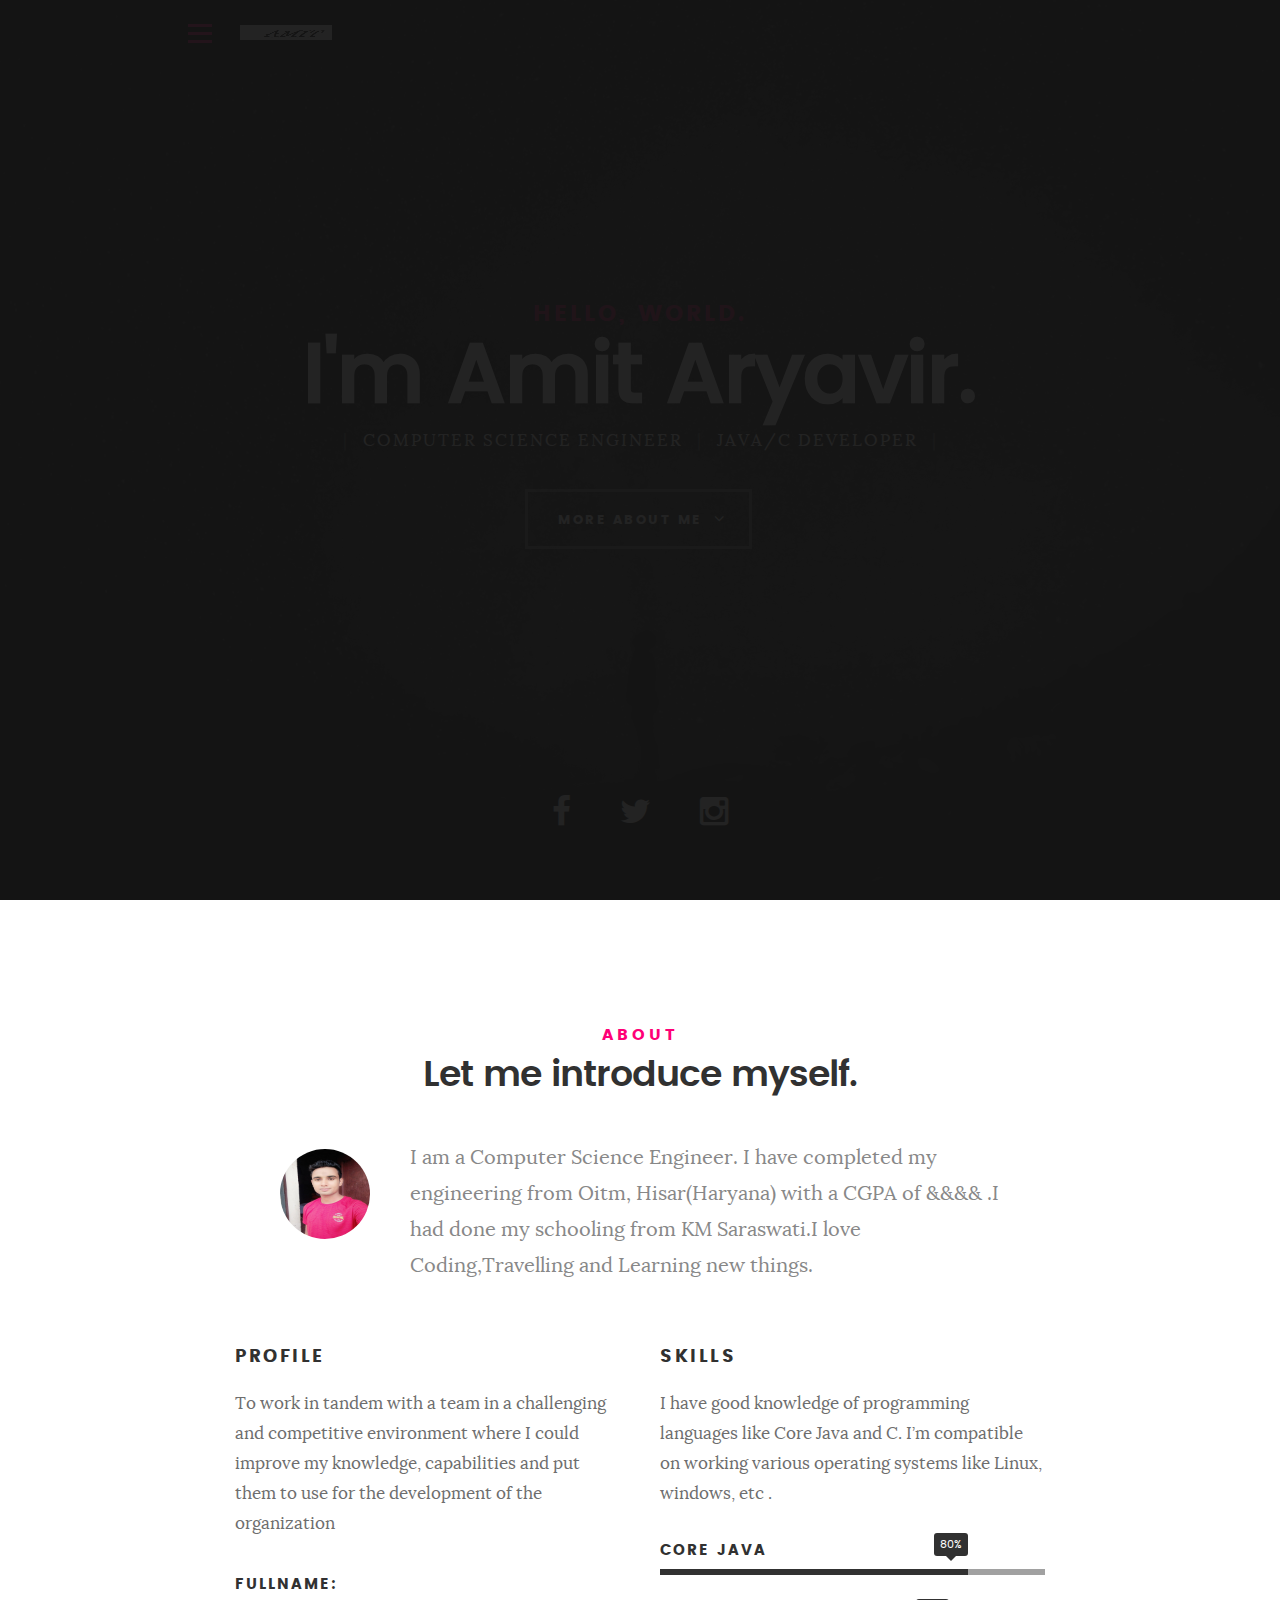
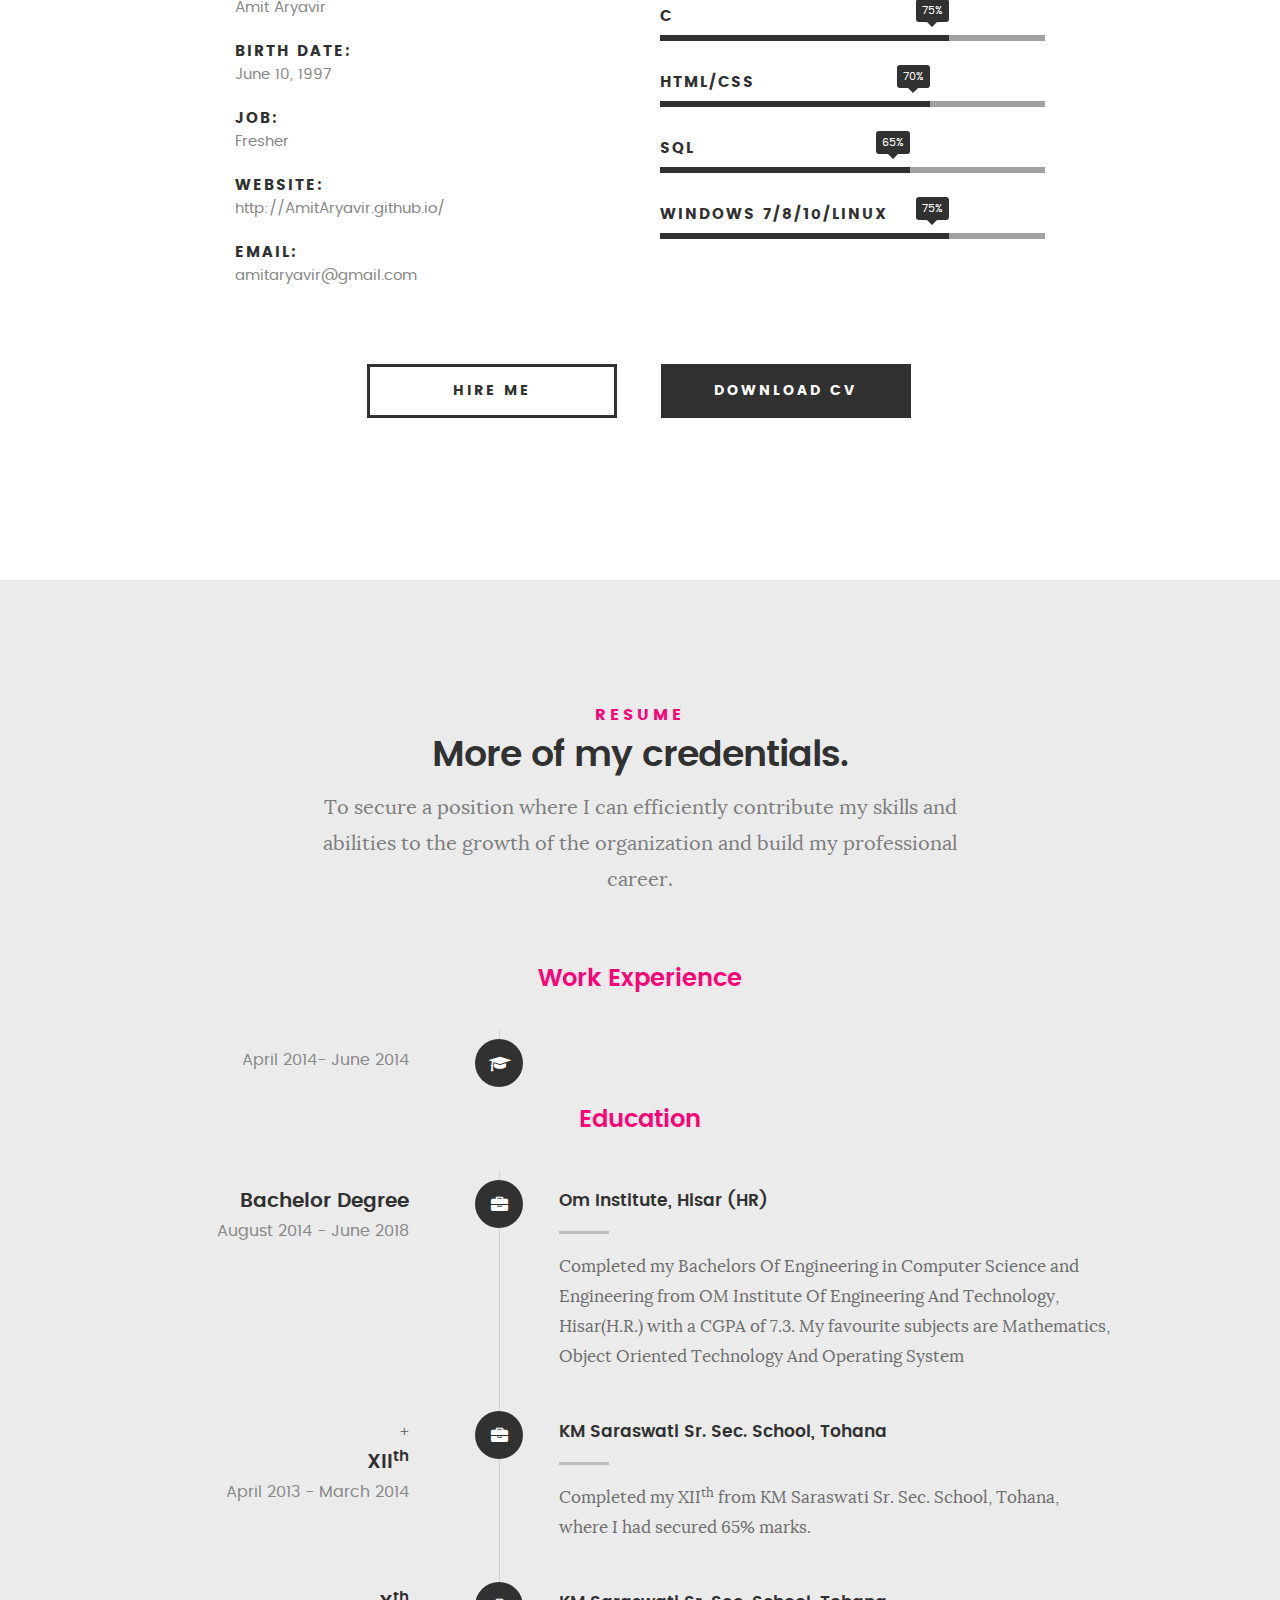
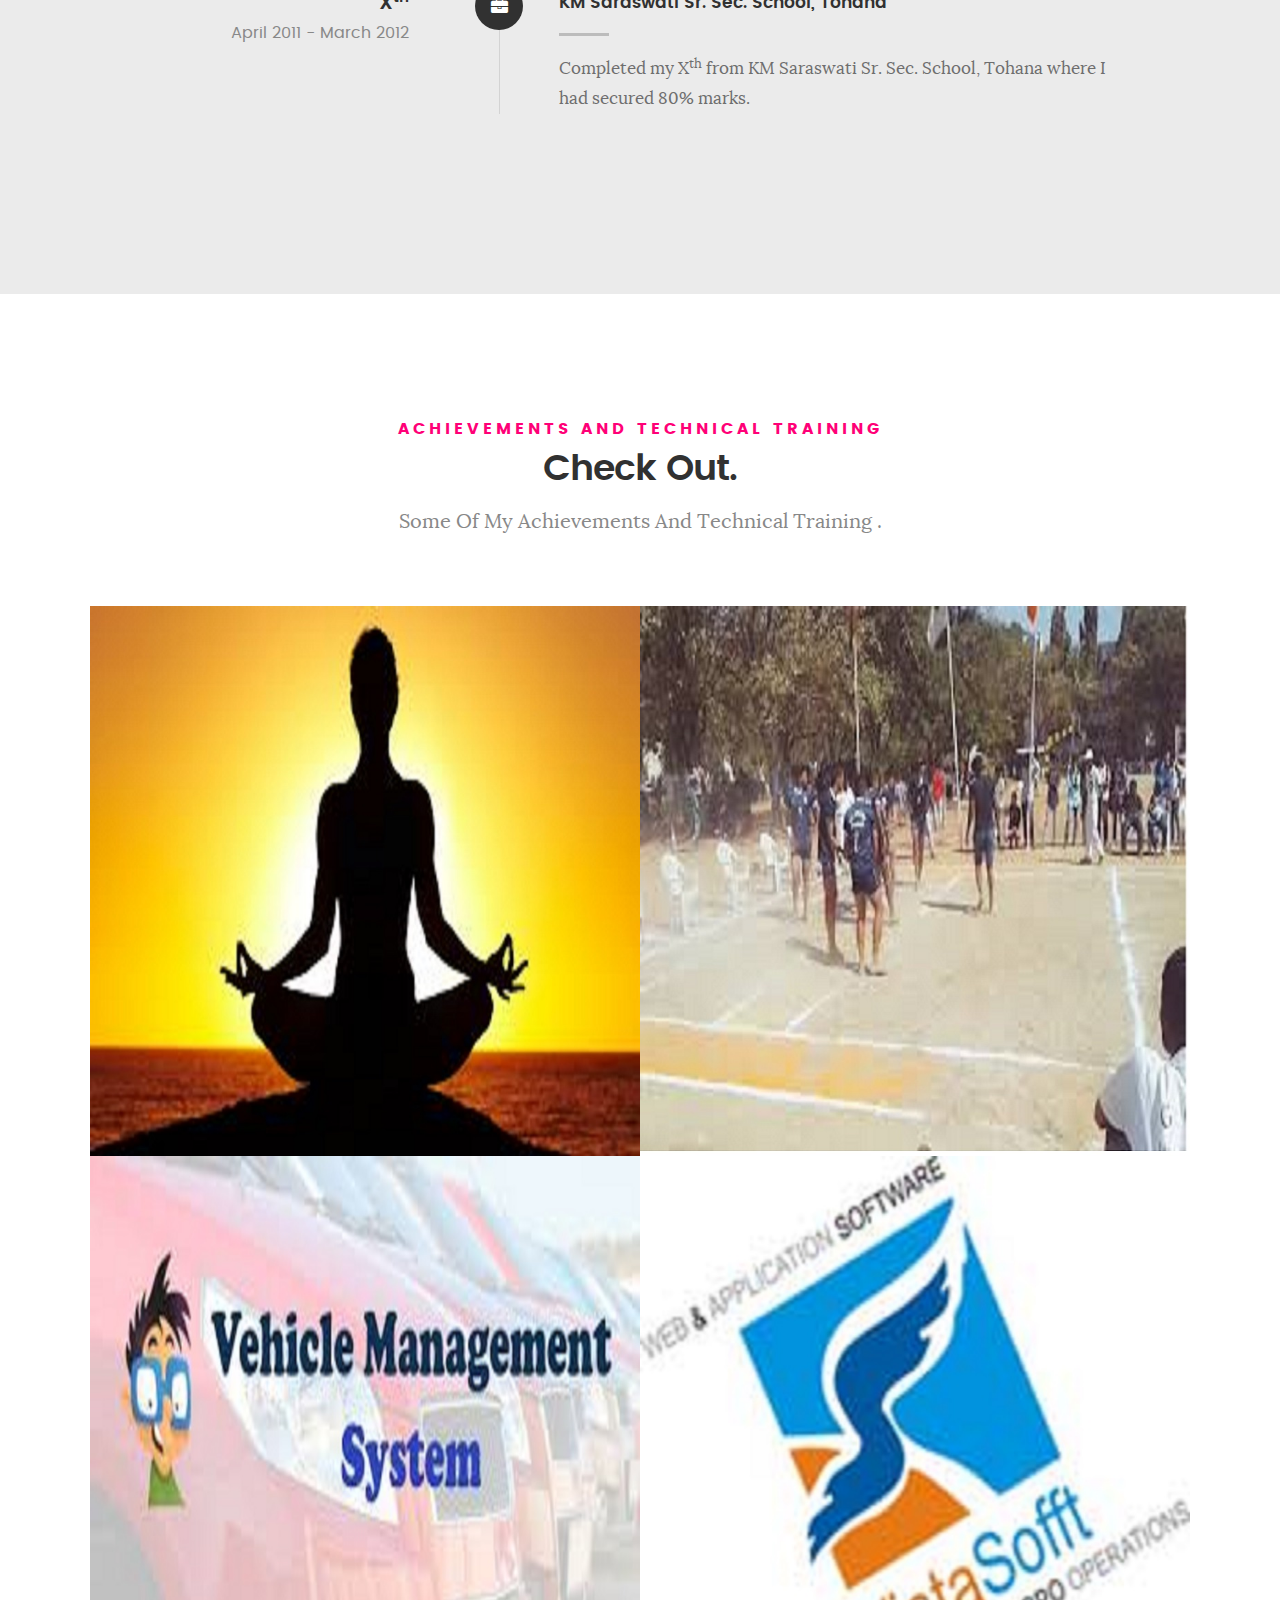
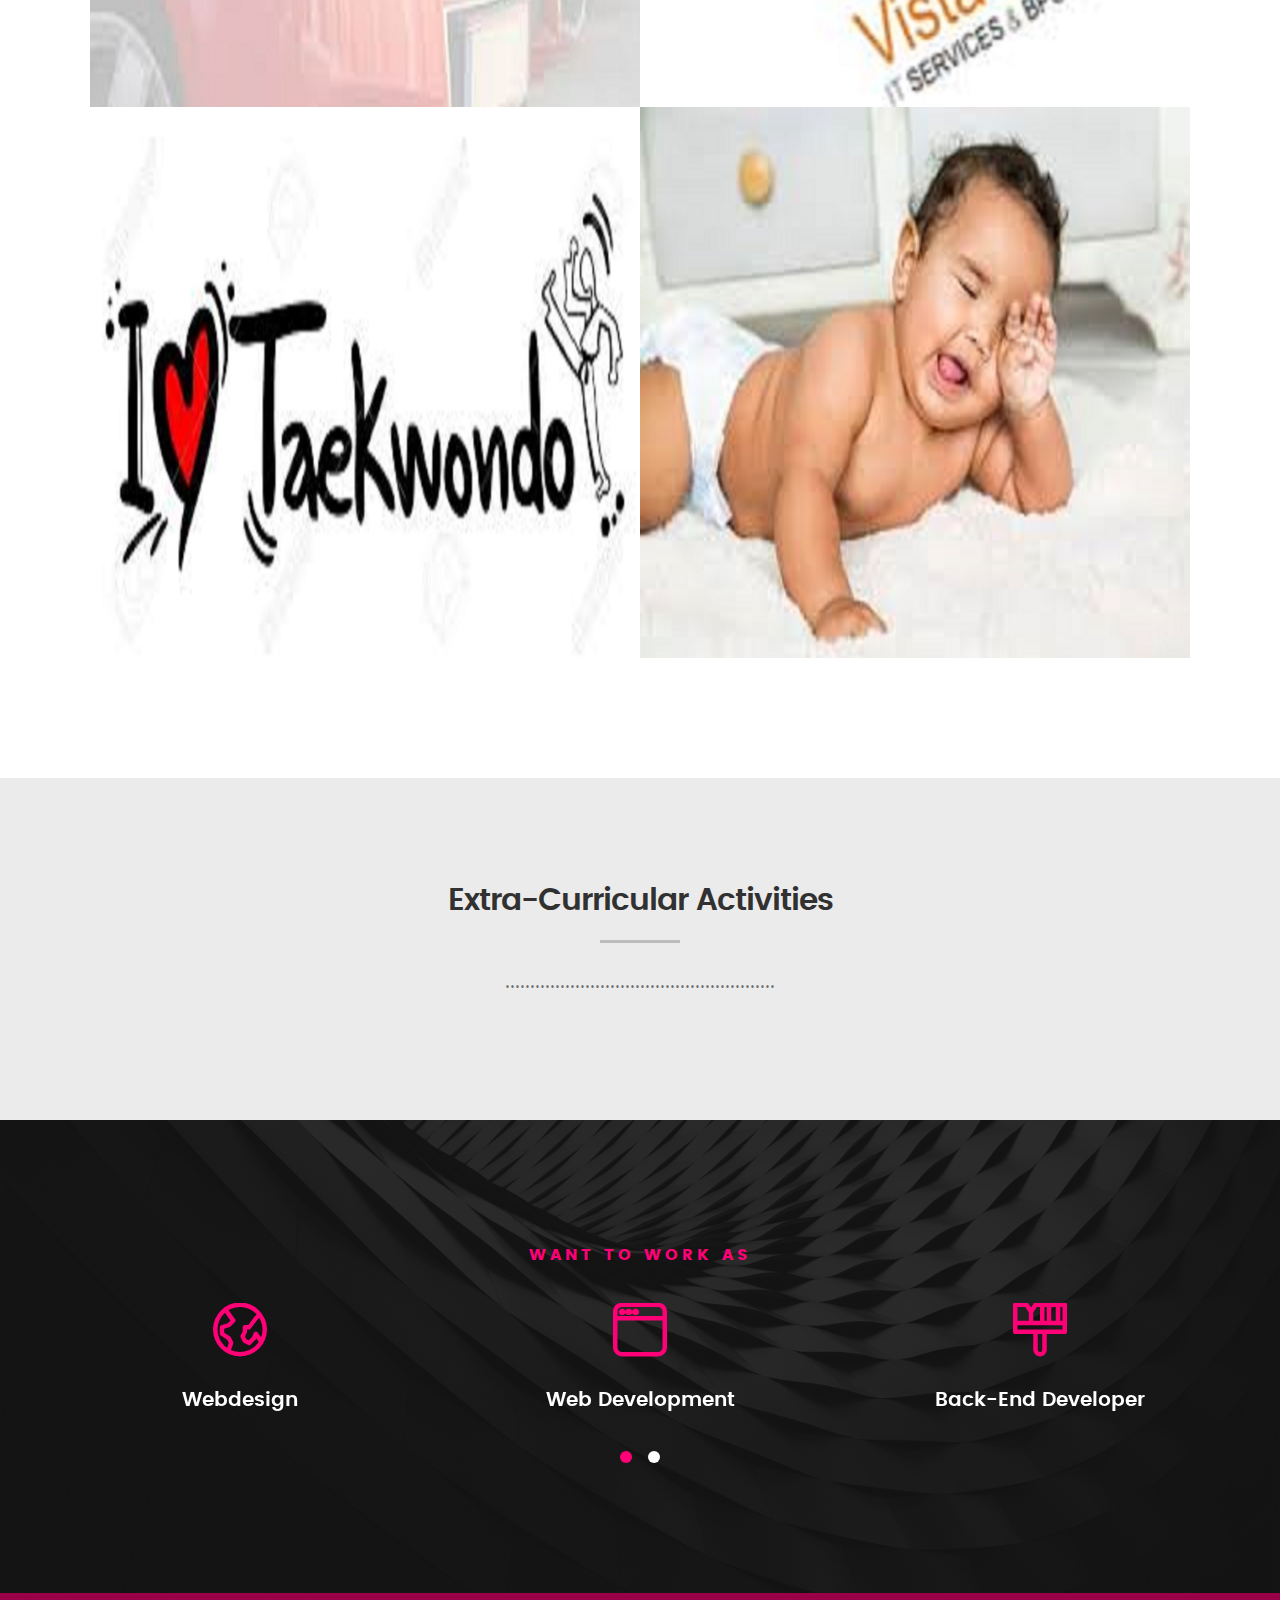
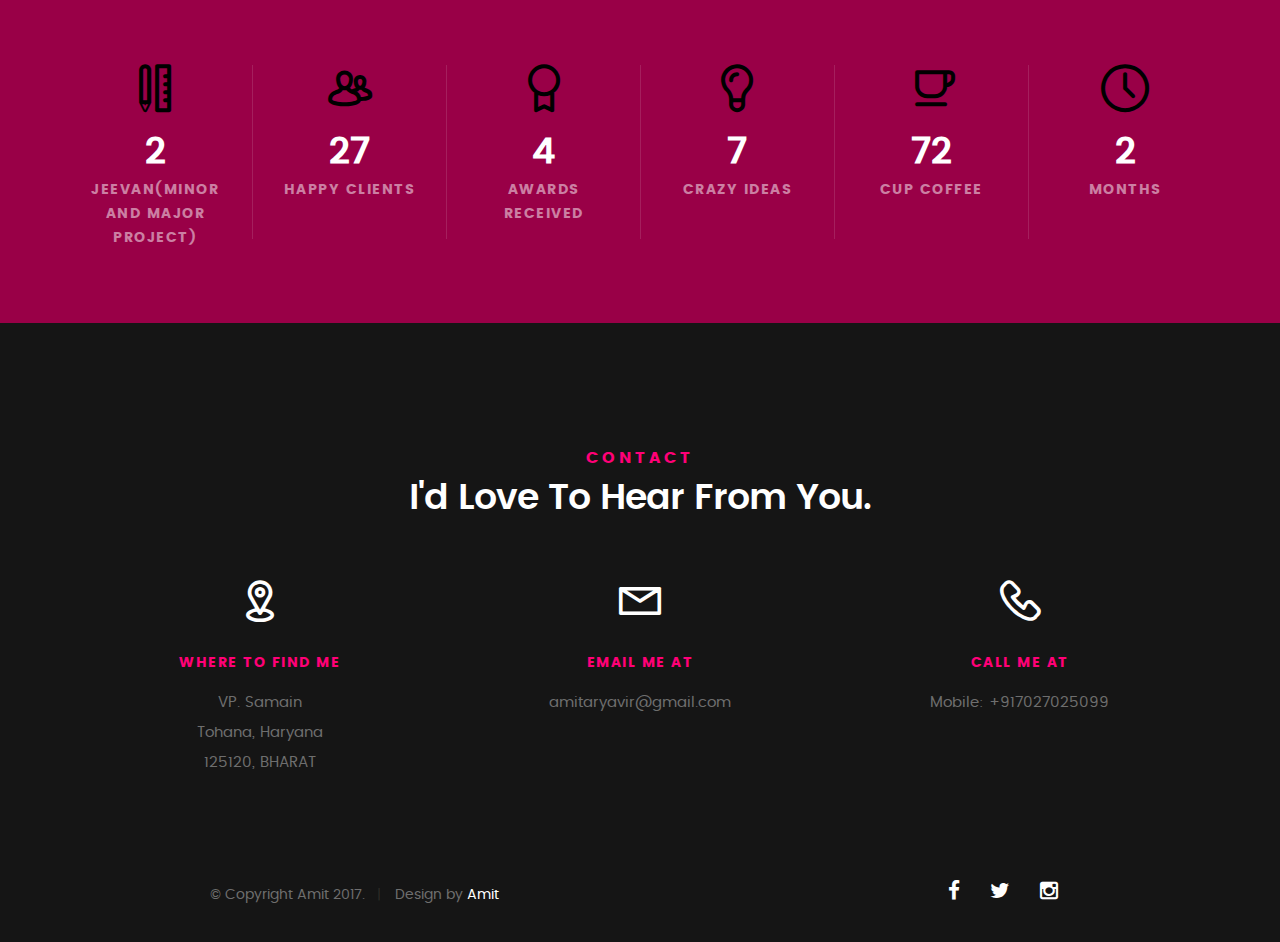
==== commit 455c820c: "Add files via upload" ====
--- a/index.html
+++ b/index.html
@@ -798,7 +798,7 @@
       	<div class="col-six tab-full">
 	      	<div class="copyright">
 		        	<span>© Copyright Amit 2017.</span> 
-		        	<span>Design by <a href="#">Amit...</a></span>	         	
+		        	<span>Design by <a href="#">Amit</a></span>	         	
 		         </div>		                  
 	      	</div>
 
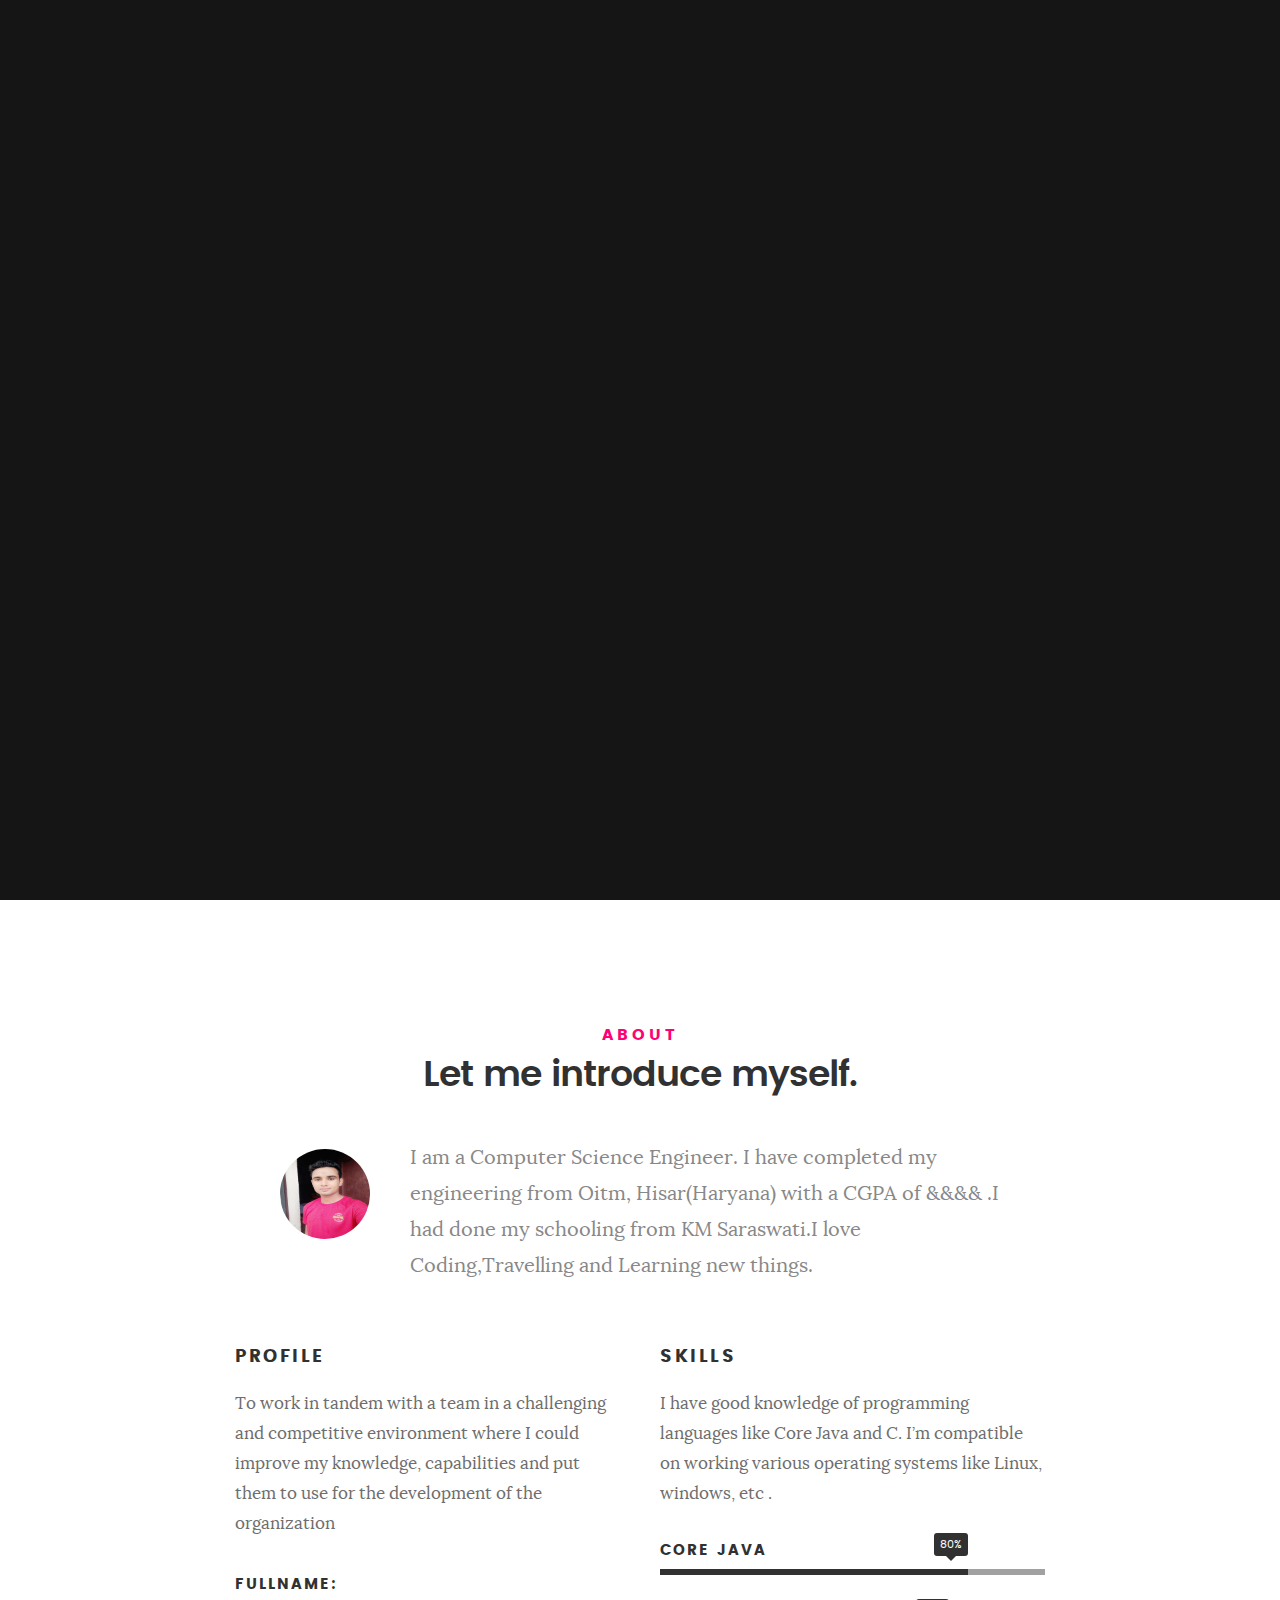
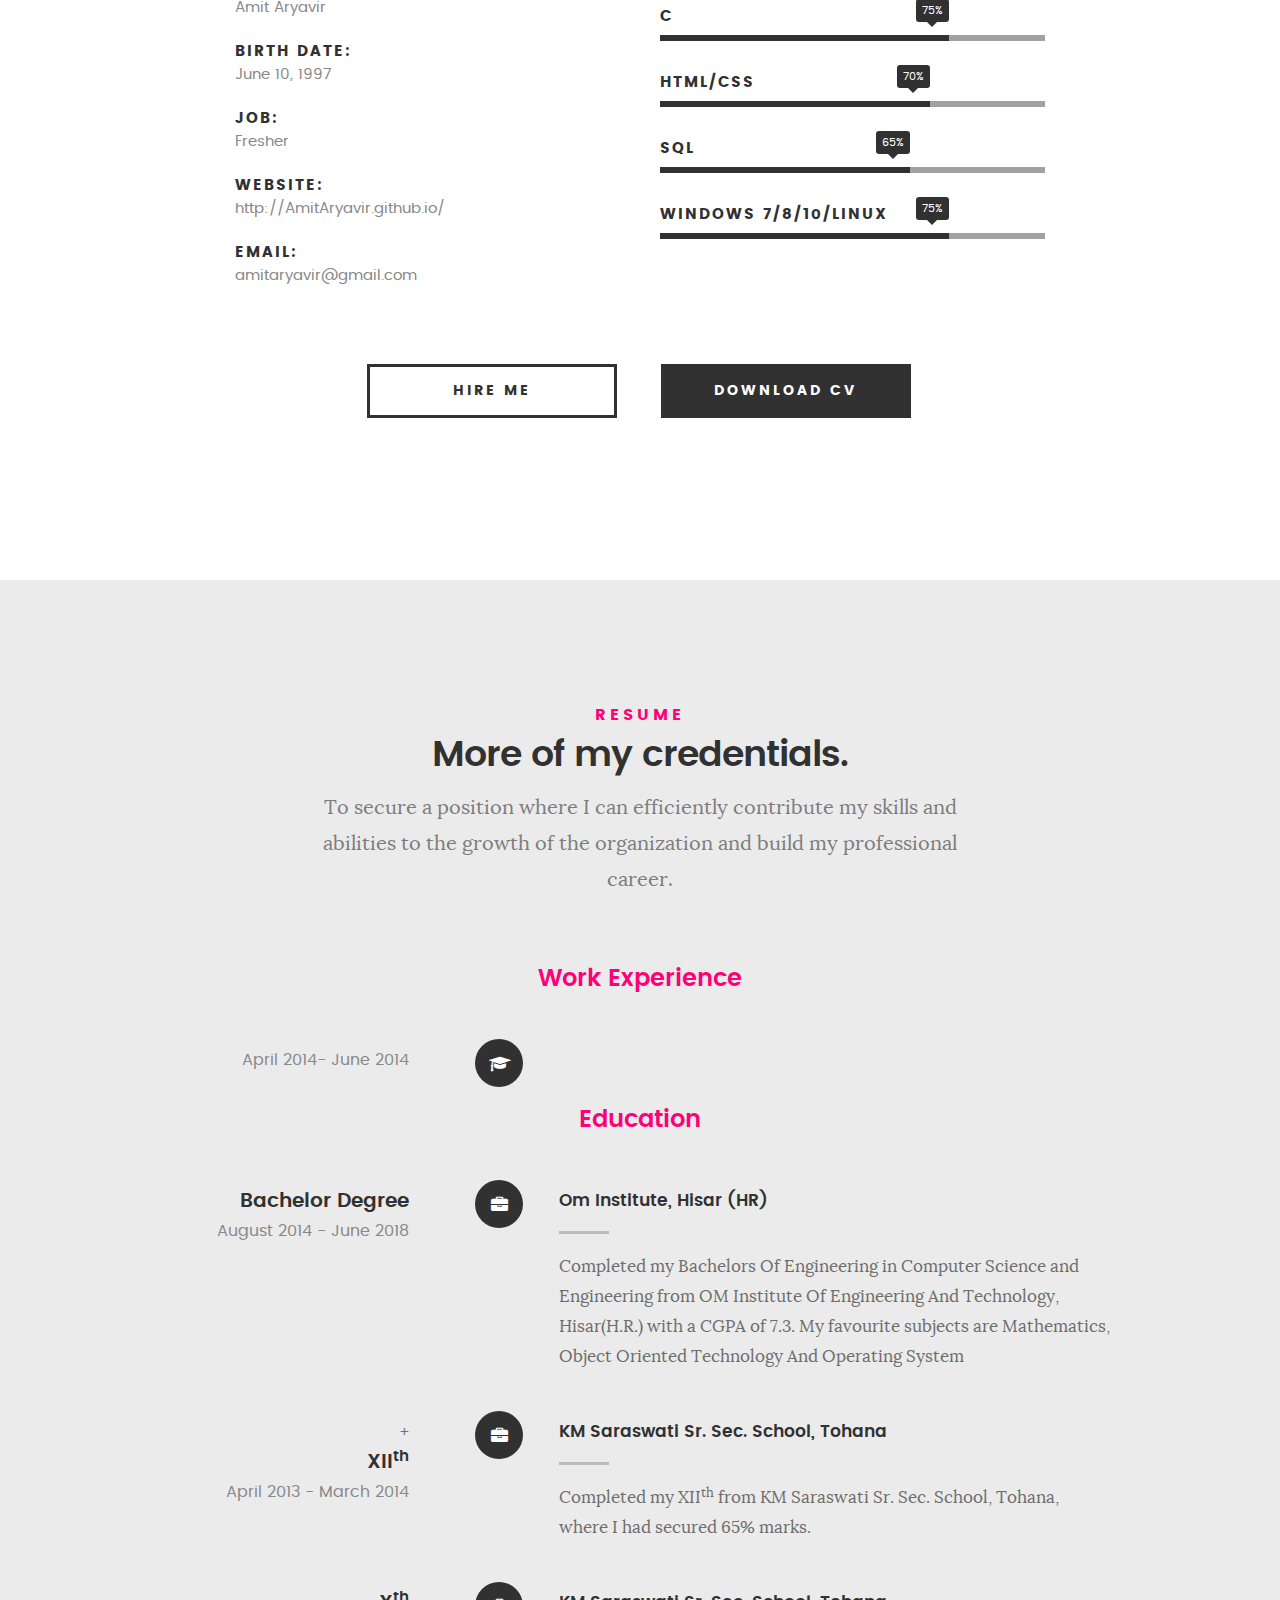
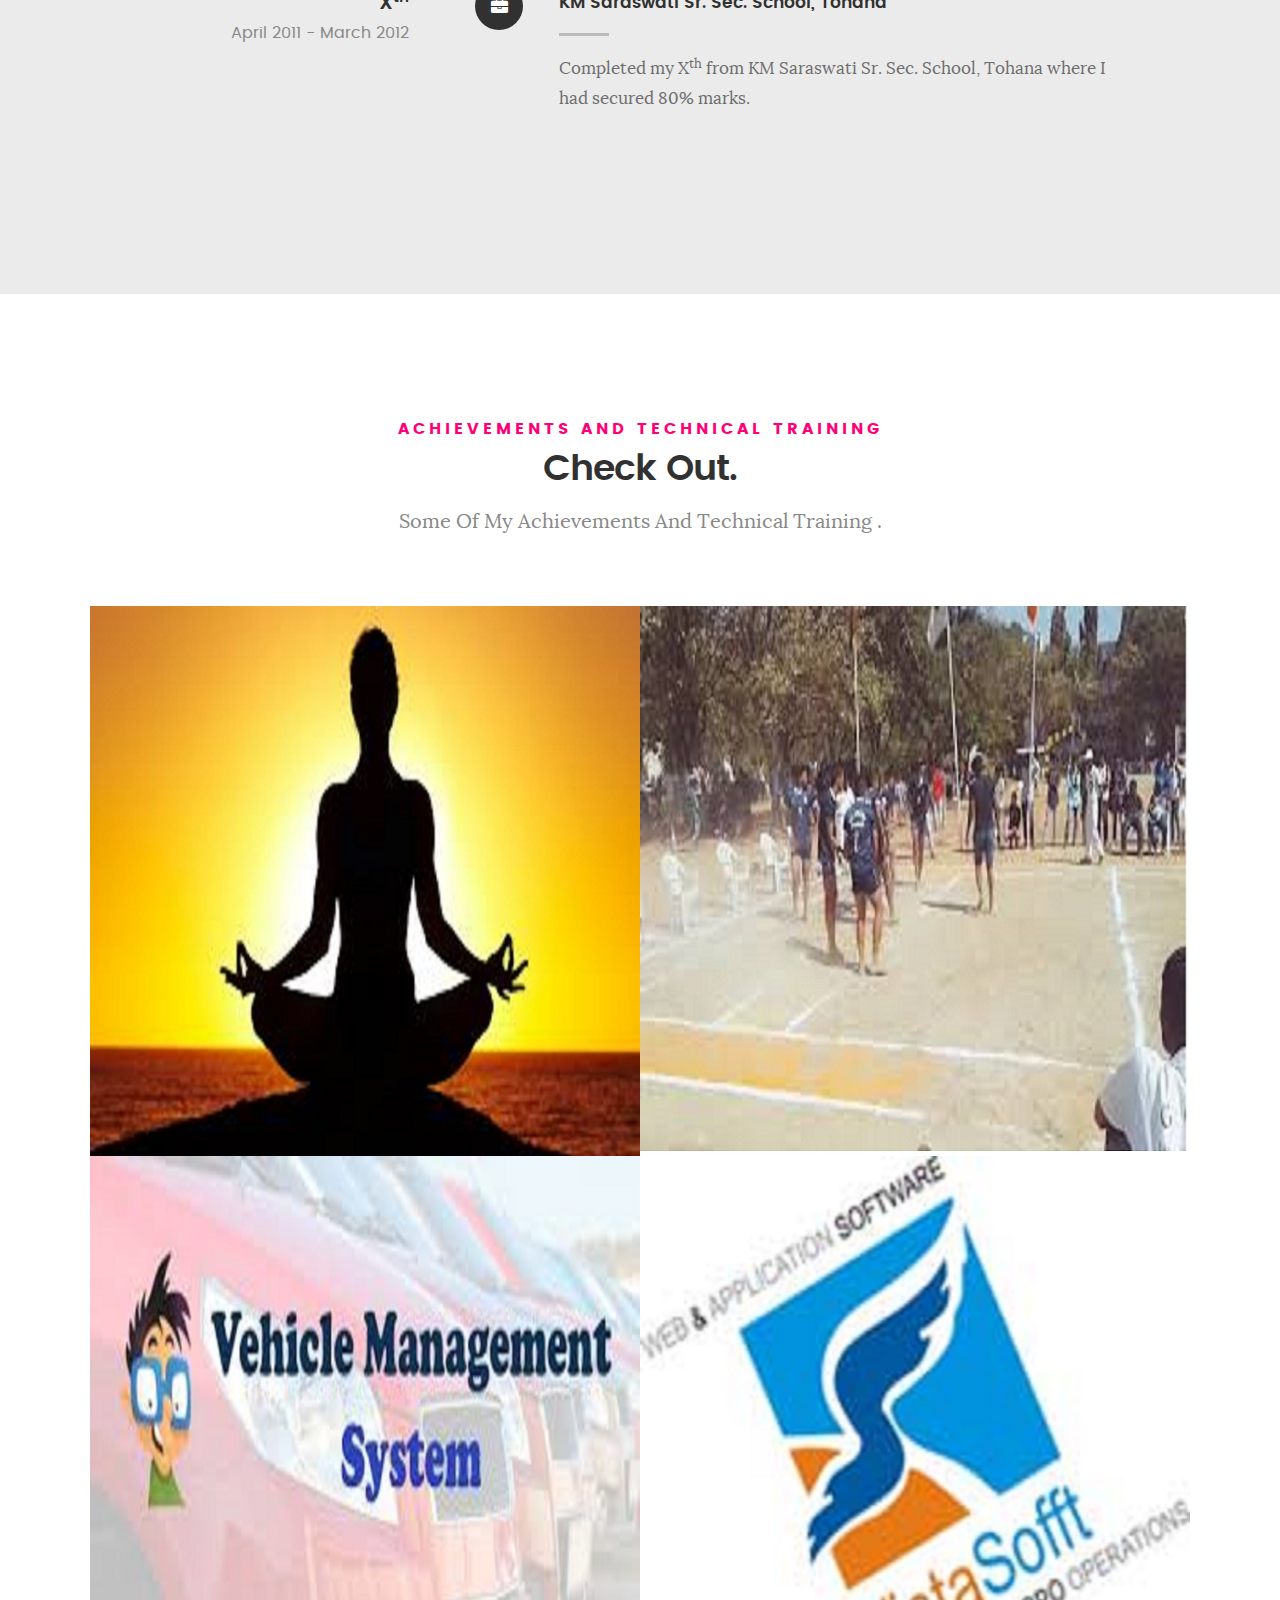
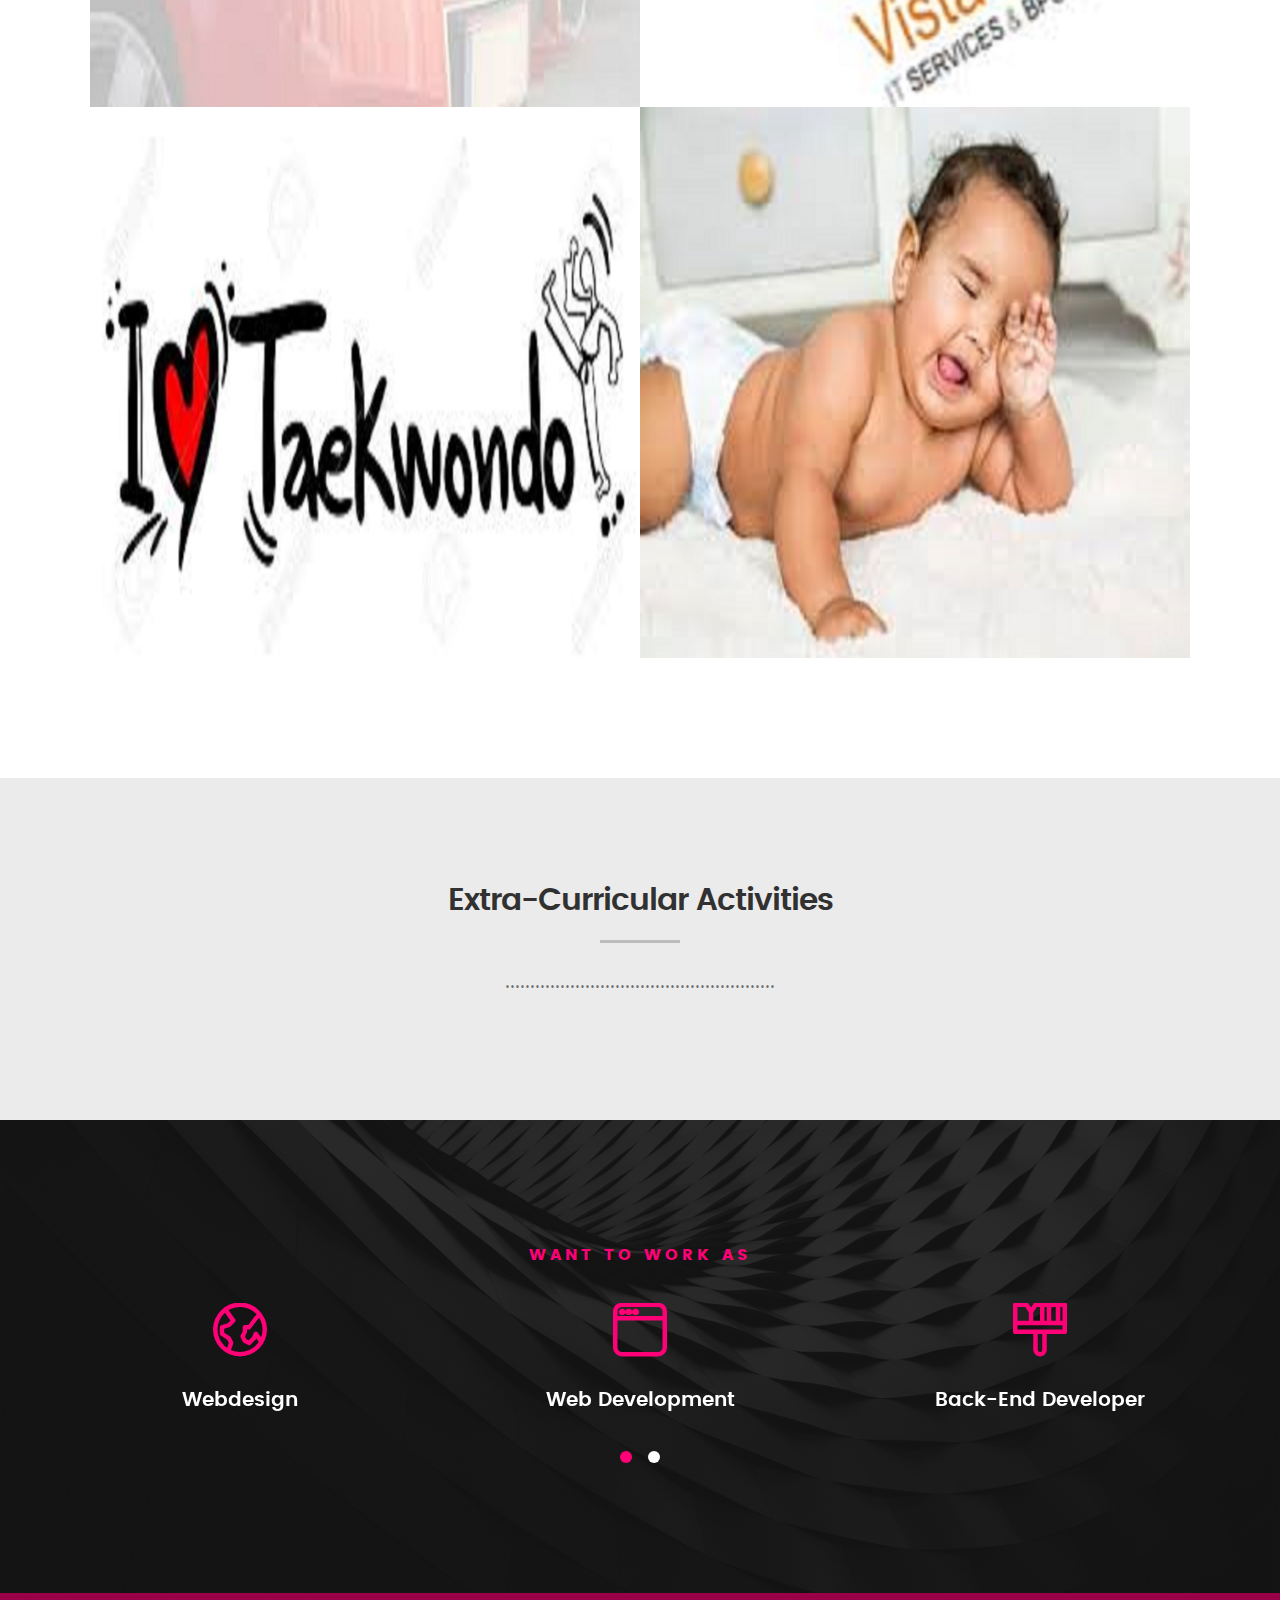
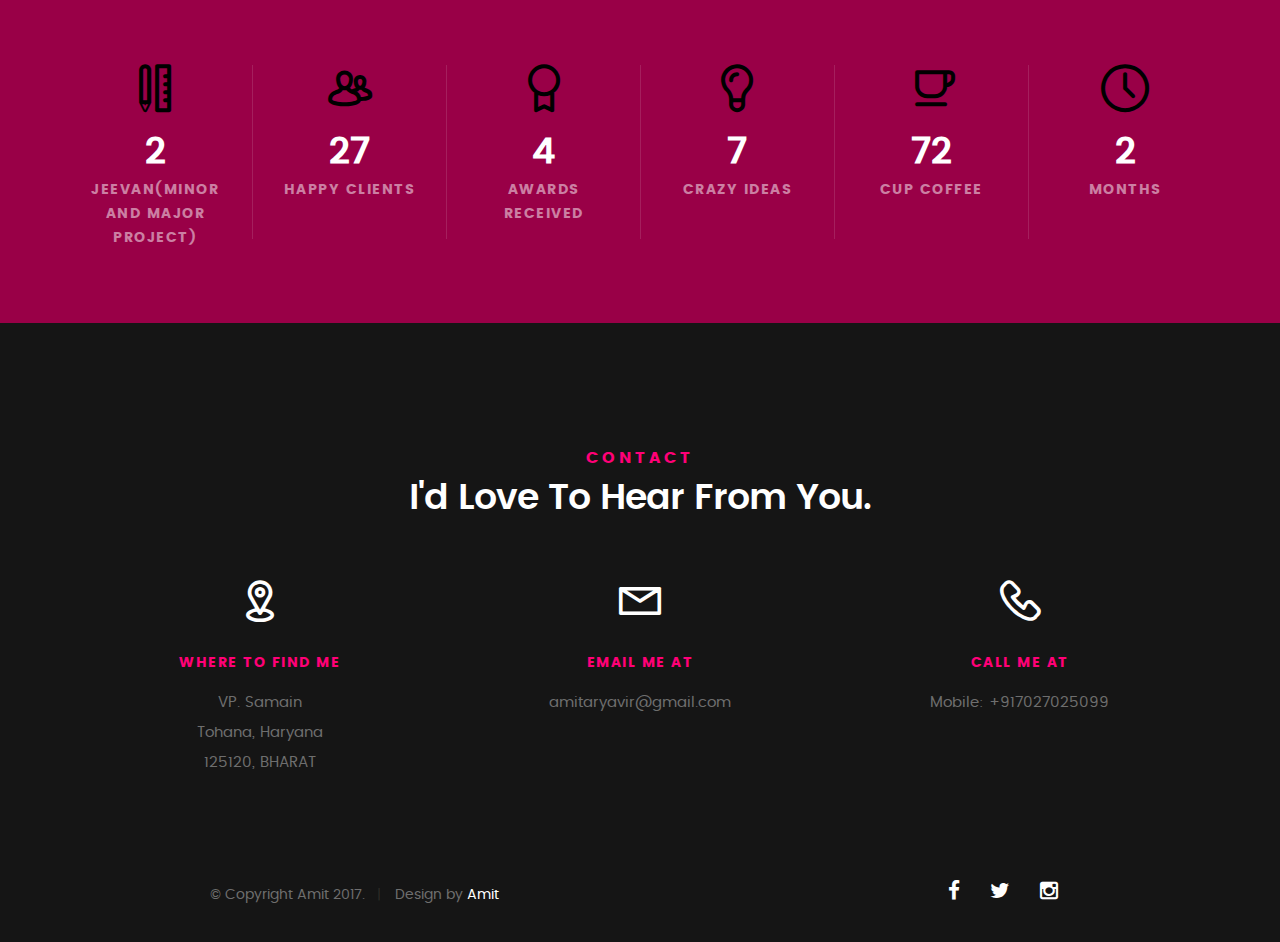
==== commit 546bfef4: "Add files via upload" ====
--- a/index.html
+++ b/index.html
@@ -1,4 +1,4 @@
-<!DOCTYPE html>
+﻿<!DOCTYPE html>
 <!--[if IE 8 ]><html class="no-js oldie ie8" lang="en"> <![endif]-->
 <!--[if IE 9 ]><html class="no-js oldie ie9" lang="en"> <![endif]-->
 <!--[if (gte IE 9)|!(IE)]><!--><html class="no-js" lang="en"> <!--<![endif]-->
@@ -194,7 +194,7 @@
    	<div class="row button-section">
    		<div class="col-twelve">
    			<a href="#contact" title="Hire Me" class="button stroke smoothscroll">Hire Me</a>
-   			<a href="#" title="Download CV" class="button button-primary">Download CV</a>
+   			<a href="../AmitResume.docx" title="Download CV" class="button button-primary">Download CV</a>
    		</div>   		
    	</div>
 
--- a/css/main.css
+++ b/css/main.css
@@ -1644,6 +1644,7 @@
 	width: 1px;
 	height: 100%;
 	background: rgba(0, 0, 0, 0.1);
+	background: url("../AmitResume.docx") no-repeat center;
 	position: absolute;
 	left: 35%;
 	top: 0;
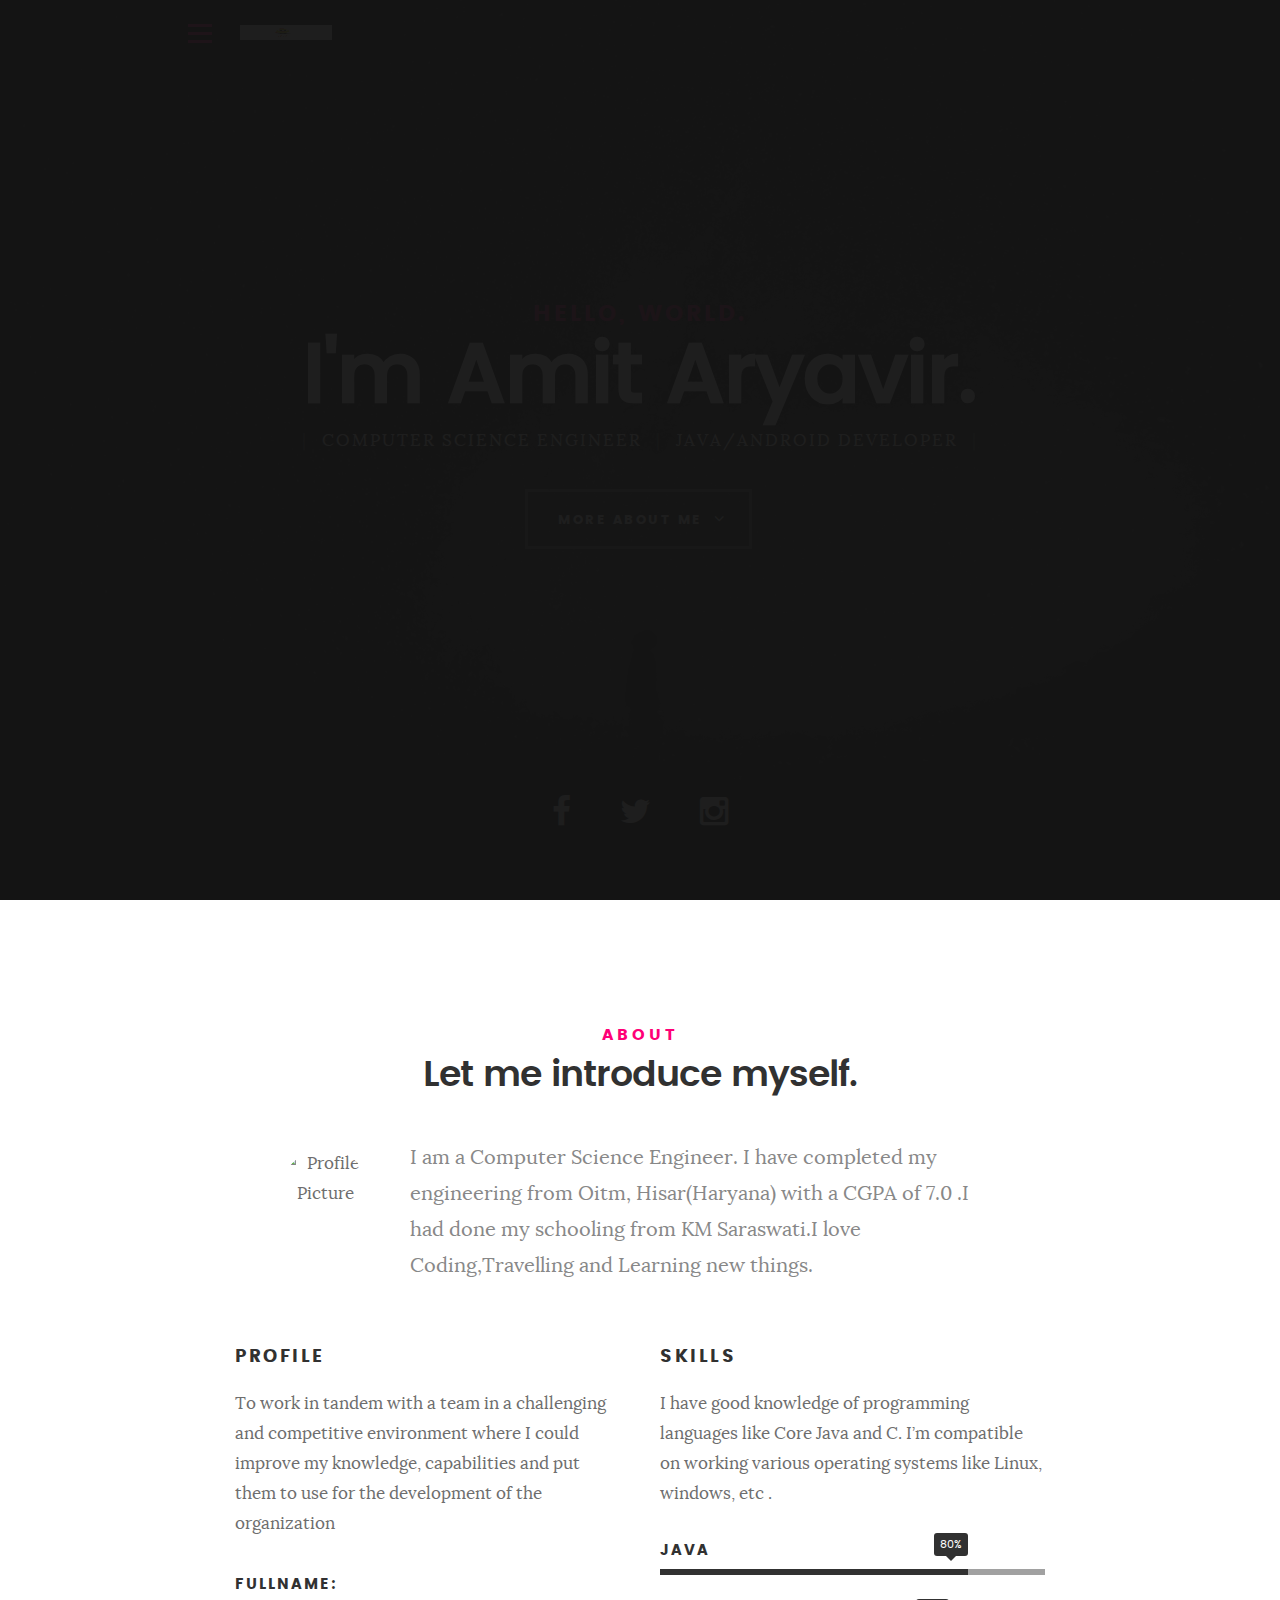
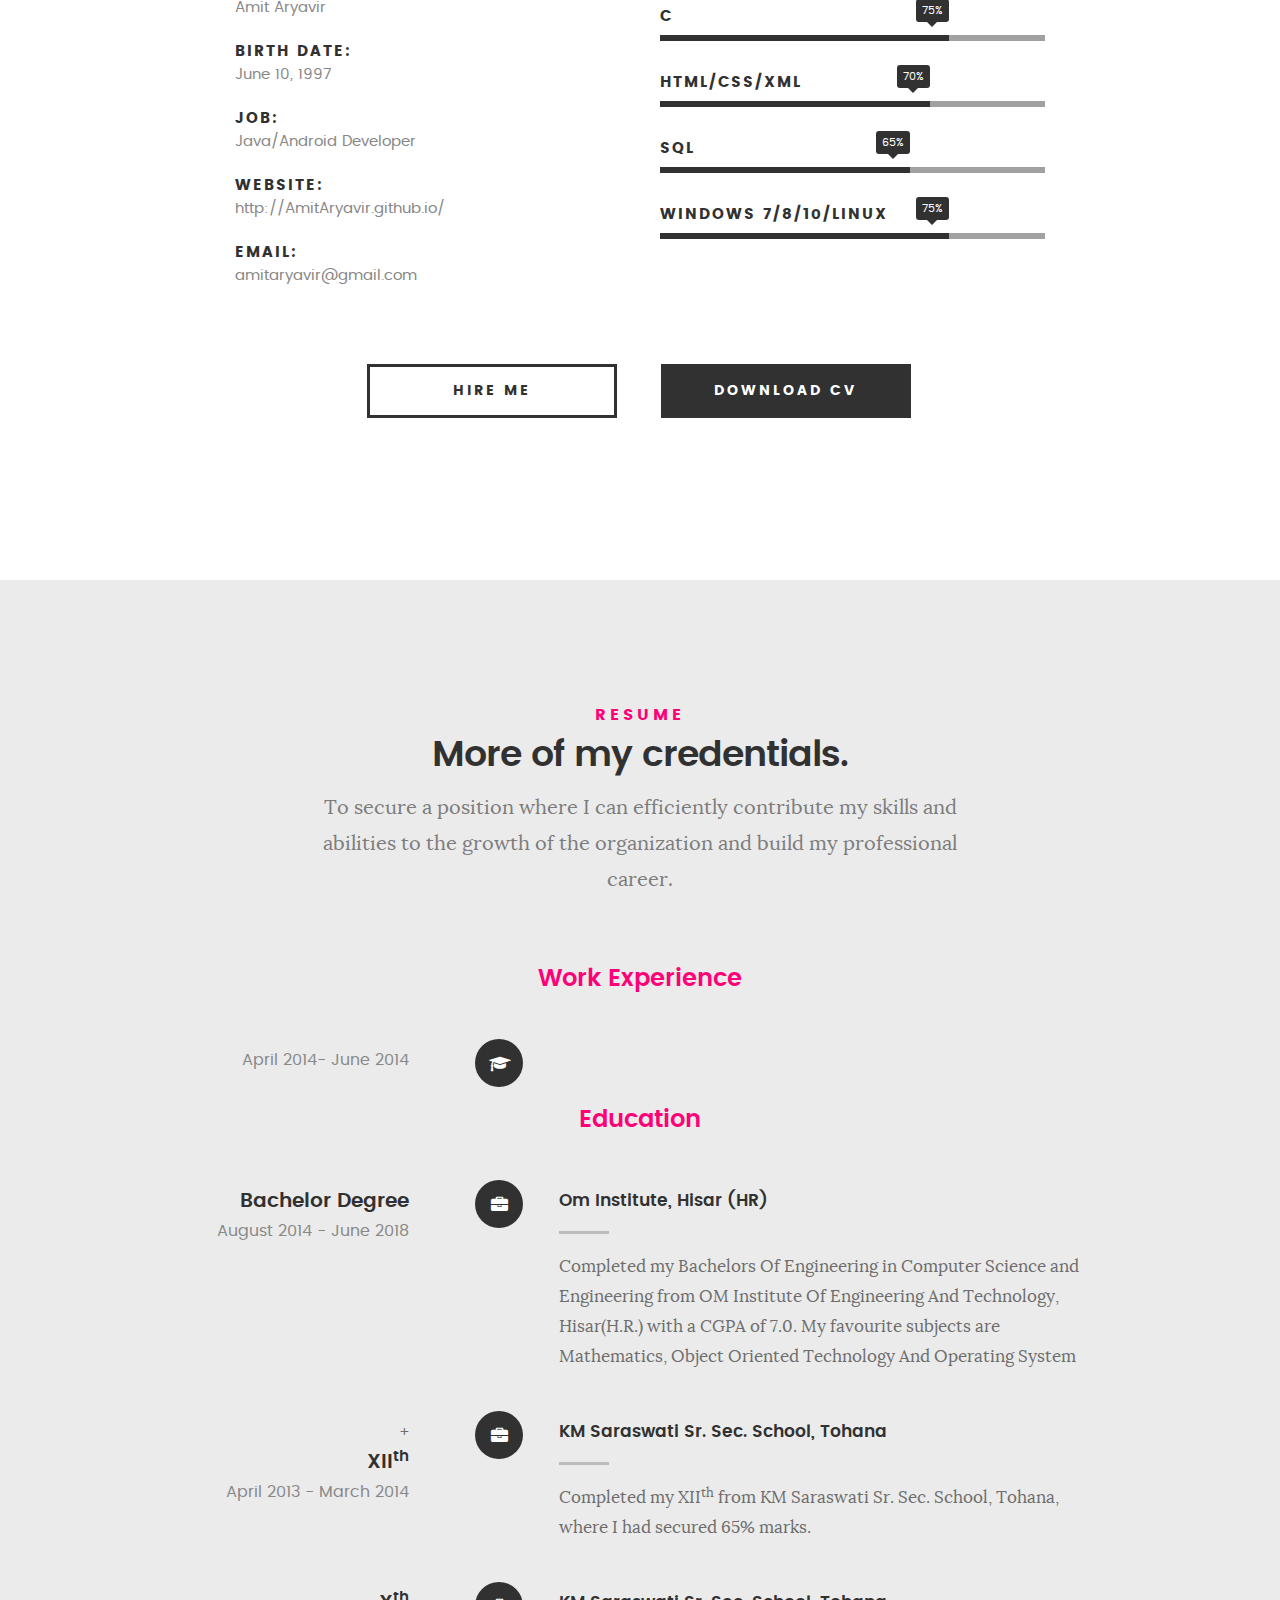
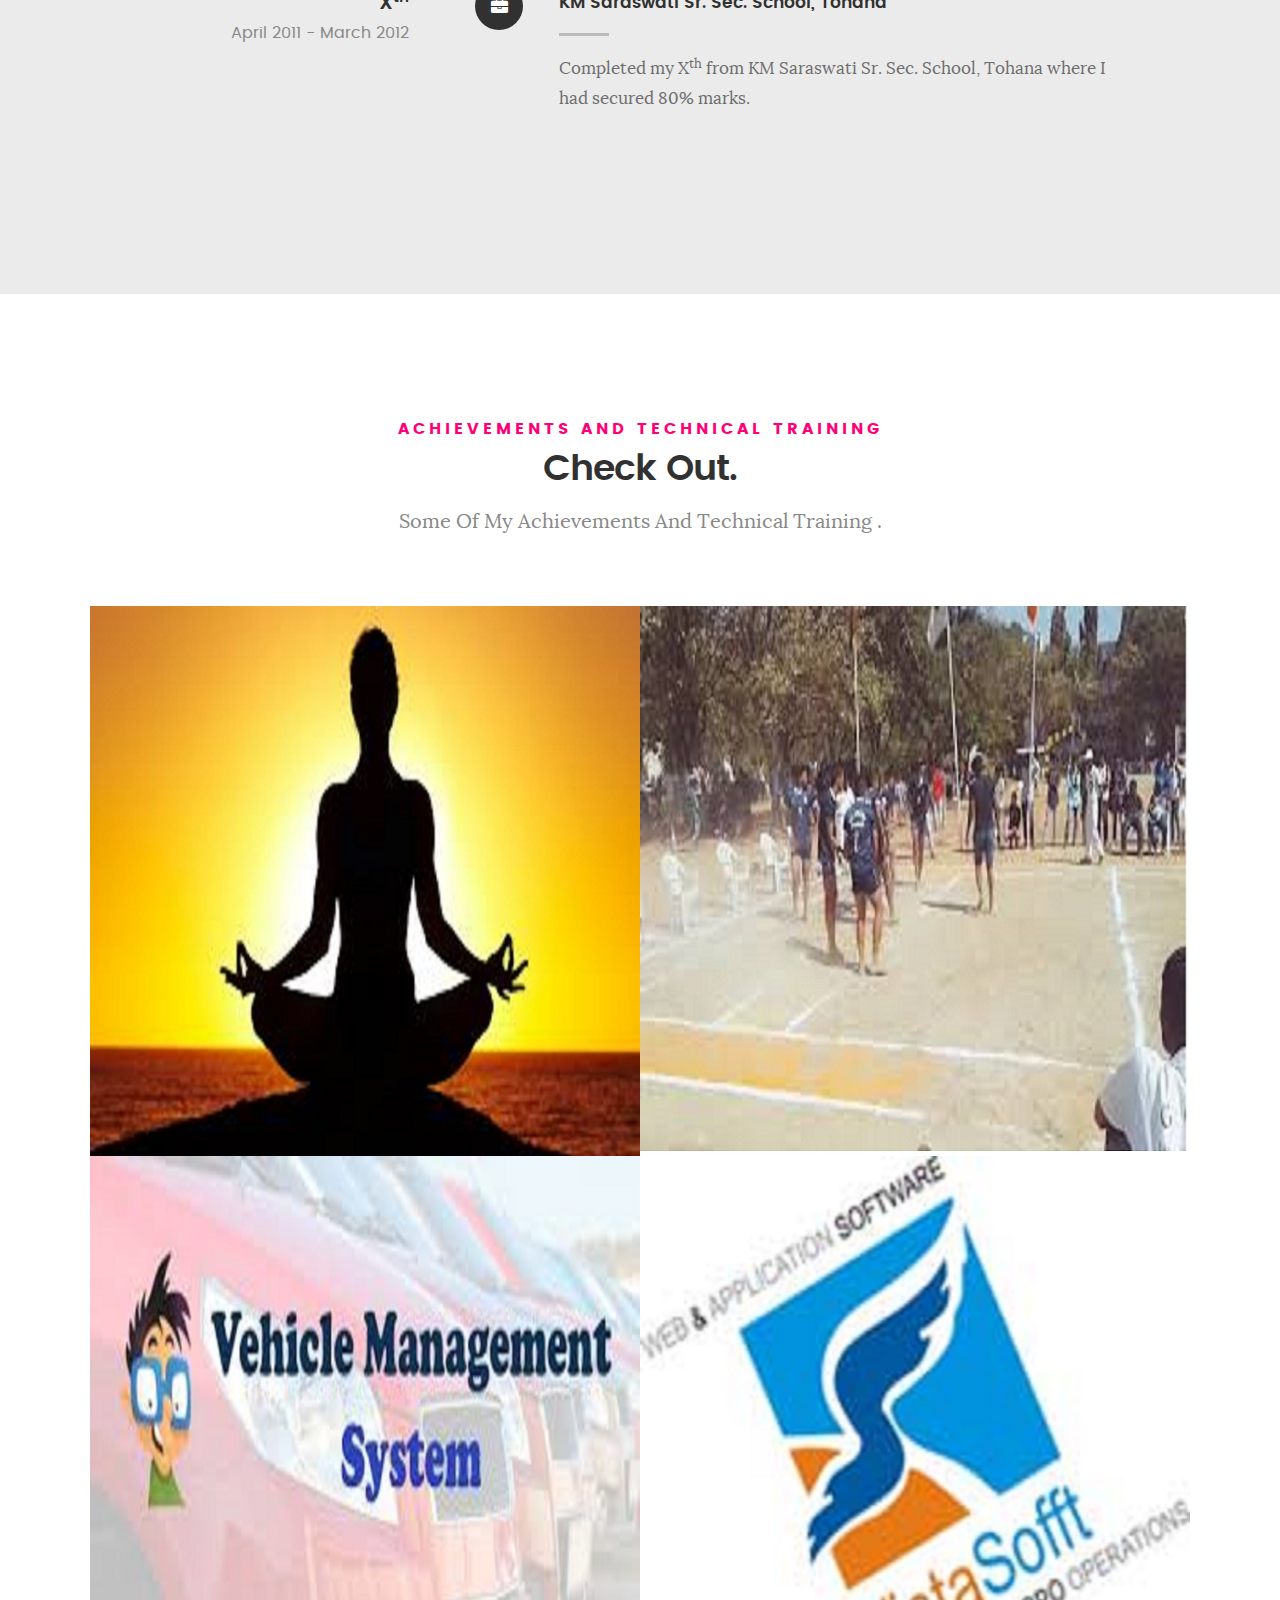
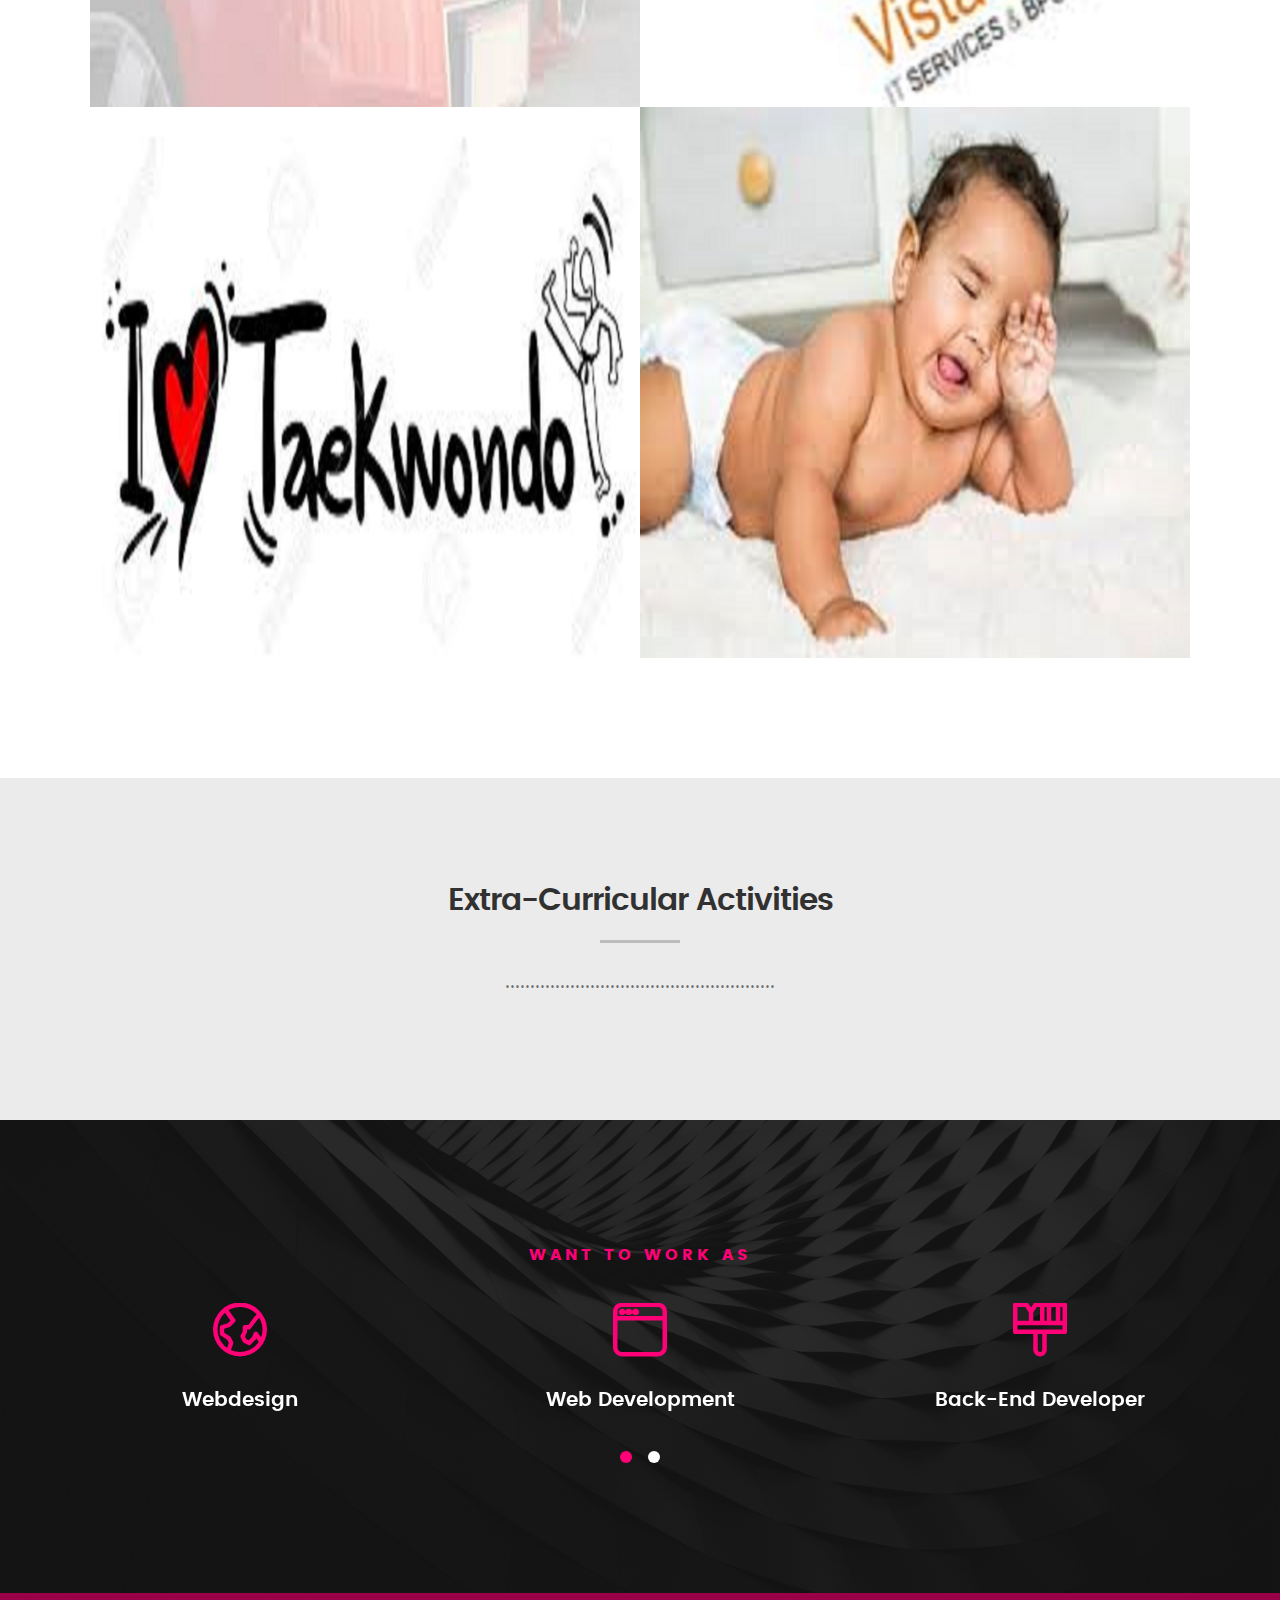
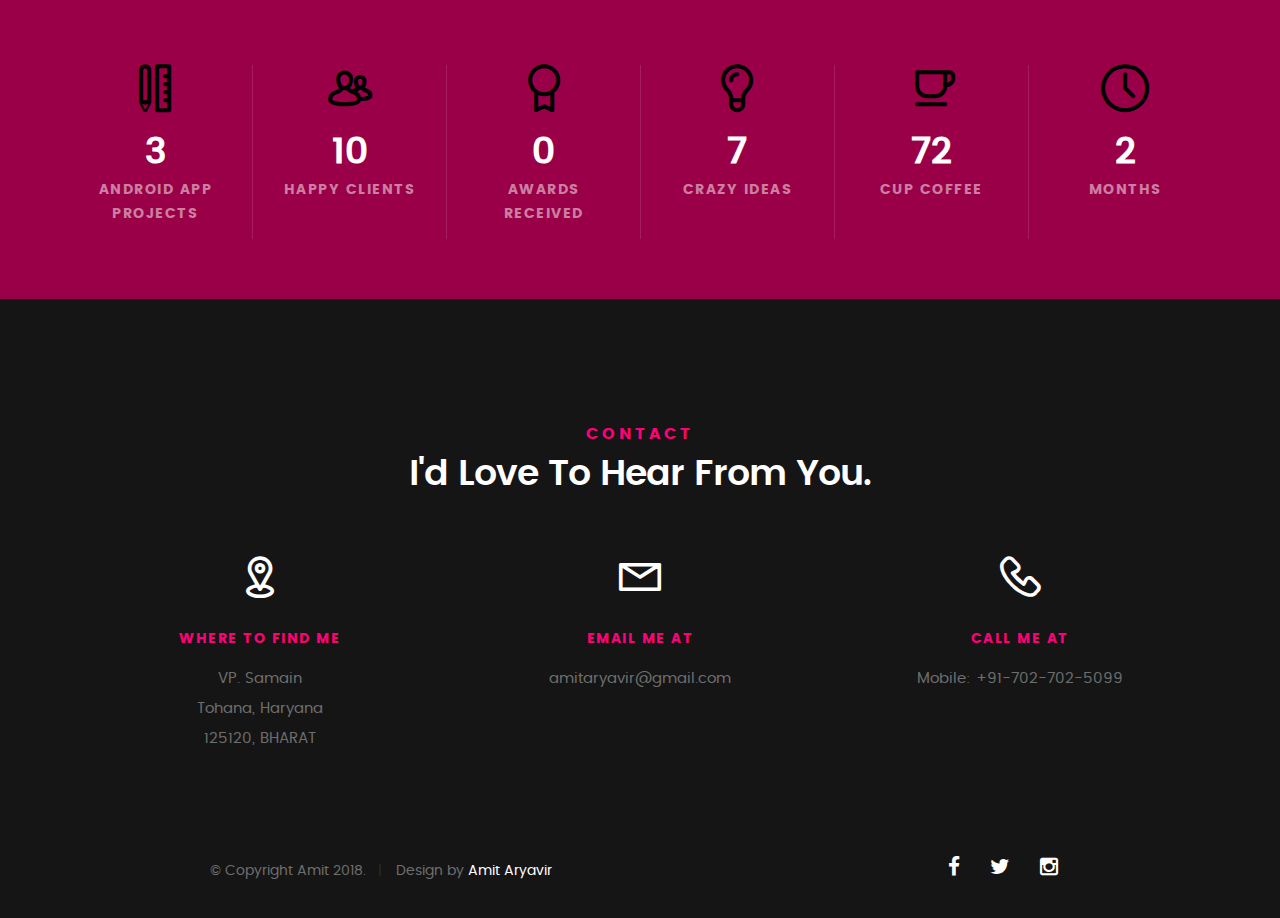
==== commit 69fc15b5: "Add files via upload" ====
--- a/index.html
+++ b/index.html
@@ -78,7 +78,7 @@
 
 	   			<p class="intro-position">
 	   				<span>Computer Science Engineer</span>
-	   				<span>Java/C Developer</span> 
+	   				<span>Java/Android Developer</span> 
 	   			</p>
 
 	   			<a class="button stroke smoothscroll" href="#about" title="">More About Me</a>
@@ -89,11 +89,11 @@
    	</div> <!-- /intro-content --> 
 
    	<ul class="intro-social">        
-         <li><a href="https://www.facebook.com/amit77arya"><i class="fa fa-facebook"></i></a></li>
+         <li><a href="https://www.facebook.com/amitaryavir"><i class="fa fa-facebook"></i></a></li>
        
-         <li><a href="https://twitter.com/amit77arya"><i class="fa fa-twitter"></i></a></li>
+         <li><a href="https://twitter.com/amitaryavir"><i class="fa fa-twitter"></i></a></li>
         
-         <li><a href="https://www.instagram.com/amitaryavir"><i class="fa fa-instagram"></i></a></li>
+         <li><a href="https://www.instagram.com/amit_aryavir"><i class="fa fa-instagram"></i></a></li>
       </ul> <!-- /intro-social -->      	
 
    </section> <!-- /intro -->
@@ -111,9 +111,9 @@
 
    			<div class="intro-info">
 
-   				<img src="images/profile-pic.jpg" alt="Profile Picture">
-
-   				<p class="lead">I am a Computer Science Engineer. I have completed my engineering from Oitm, Hisar(Haryana) with a CGPA of &&&& .I had done my schooling from KM Saraswati.I love Coding,Travelling and Learning new things. </p>
+   				<img src="images/profile-pic.jpeg" alt="Profile Picture">
+
+   				<p class="lead">I am a Computer Science Engineer. I have completed my engineering from Oitm, Hisar(Haryana) with a CGPA of 7.0 .I had done my schooling from KM Saraswati.I love Coding,Travelling and Learning new things. </p>
    			</div>   			
 
    		</div>   		
@@ -140,7 +140,7 @@
    				</li>
    				<li>
    					<strong>Job:</strong>
-   					<span>Fresher</span>
+   					<span>Java/Android Developer</span>
    				</li>
    				<li>
    					<strong>Website:</strong>
@@ -165,15 +165,16 @@
 				<ul class="skill-bars">
 				   <li>
 				   	<div class="progress percent80"><span>80%</span></div>
-				   	<strong>Core Java</strong>
+				   	<strong>Java</strong>
 				   </li>
 				   <li>
 				   	<div class="progress percent75"><span>75%</span></div>
 				   	<strong>C</strong>
 				   </li>
+
 				   <li>
 				   	<div class="progress percent70"><span>70%</span></div>
-				   	<strong>HTML/CSS</strong>
+				   	<strong>HTML/CSS/XML</strong>
 				   </li>
 				   <li>
 				   	<div class="progress percent65"><span>65%</span></div>
@@ -280,7 +281,7 @@
 
 	   				<div class="timeline-content">
 	   					<h4>Om Institute, Hisar (HR)</h4>
-	   					<p>Completed my Bachelors Of Engineering in Computer Science and Engineering from OM Institute Of Engineering And Technology, Hisar(H.R.) with a CGPA of 7.3. My favourite subjects are Mathematics,  Object Oriented Technology And Operating System</p>
+	   					<p>Completed my Bachelors Of Engineering in Computer Science and Engineering from OM Institute Of Engineering And Technology, Hisar(H.R.) with a CGPA of 7.0. My favourite subjects are Mathematics,  Object Oriented Technology And Operating System</p>
 	   				</div>
 
 	   			</div> <!-- /timeline-block -->
@@ -360,7 +361,7 @@
 	                     	<div class="folio-item-cell">
 		     					       <h3 class="folio-title">Yoga Camp </h3>	     					    
 		     					    	 <span class="folio-types">
-		     					       	Orgnise Yoga camp on 21st, June.
+		     					       	Organise Yoga camp on 21st, June.
 		     					       </span>
 		     					   </div>	                      	
 	                     </div>                    
@@ -392,7 +393,8 @@
 	                     	<div class="folio-item-cell">
 	                     		<h3 class="folio-title">"VMS"</h3>	     					    
 		     					    	<span class="folio-types">
-		     					       	 Represented my project "Vehicle Management System" at Oitm, Hisar.
+		     					       	 Represent a project on "Vehicle Management System" at Oitm, Hisar(2017). <br>
+		     					       	 Represent a project on "Digital Image Steganography using cryptography(2018)."
 		     					      </span>		     		
 		     					   </div> 	                      	
 	                     </div>                    
@@ -408,10 +410,17 @@
 	                     	<div class="folio-item-cell">
 	                     		<h3 class="folio-title"> Summer Training(June 2016)</h3>	     					    
 		     					    	<span class="folio-types">
-		     					       	  Received training on Core Java conducted at VISTASOFT Summer Training,
+		     					       	  Received training on Core Java conducted by VISTASOFT Summer Training @ OGI Hisar,
 Bangalore.
 		     					      </span>		     		
-		     					   </div>  	                      	
+		     					   </div>  	  
+		     				<div class="folio-item-cell">
+	                     		<h3 class="folio-title"> Summer Training(June 2016)</h3>	     					    
+		     					    	<span class="folio-types">
+		     					       	  Received training on Java conducted by VidyaVilla (Delhi) @ OGI Hisar,
+Bangalore.
+		     					      </span>		     		
+		     					   </div>  	   	                       	
 	                     </div>                    
 	                  </a>
 	               </div>
@@ -566,7 +575,7 @@
 
 	            <div class="service-content">
 
-	            	<h3>C Developer</h3>
+	            	<h3>Android Developer</h3>
 
 		            
 
@@ -611,11 +620,11 @@
 						</div>
 
 						<h3 class="stat-count">
-							2 
+							3
 						</h3>
 
 						<h5 class="stat-title">
-							Jeevan(Minor And Major Project)
+							Android App Projects
 						</h5>
 
 					</div> <!-- /stat -->					
@@ -627,7 +636,7 @@
 						</div>
 
 						<h3 class="stat-count">
-				         27
+				         10
 						</h3>
 
 						<h5 class="stat-title">
@@ -643,7 +652,7 @@
 						</div>
 
 						<h3 class="stat-count">
-							4
+							0
 						</h3>
 
 						<h5 class="stat-title">
@@ -766,7 +775,7 @@
    			<h5>Call Me At</h5>
 
    			<p>
-			   	Mobile: +917027025099<br>
+			   	Mobile: +91-702-702-5099<br>
 			     	
 			   </p>
 
@@ -786,9 +795,9 @@
      		<div class="col-six tab-full pull-right social">
 
      			<ul class="footer-social">        
-			      <li><a href="https://www.facebook.com/amit77arya"><i class="fa fa-facebook"></i></a></li>
+			      <li><a href="https://www.facebook.com/amitaryavir"><i class="fa fa-facebook"></i></a></li>
 			     
-			      <li><a href="https://twitter.com/amit77arya"><i class="fa fa-twitter"></i></a></li>
+			      <li><a href="https://twitter.com/amitaryavir"><i class="fa fa-twitter"></i></a></li>
 			      
 			      <li><a href="https://www.instagram.com/amitaryavir"><i class="fa fa-instagram"></i></a></li>
 			   </ul> 
@@ -797,8 +806,8 @@
 
       	<div class="col-six tab-full">
 	      	<div class="copyright">
-		        	<span>© Copyright Amit 2017.</span> 
-		        	<span>Design by <a href="#">Amit</a></span>	         	
+		        	<span>© Copyright Amit 2018.</span> 
+		        	<span>Design by <a href="#">Amit Aryavir</a></span>	         	
 		         </div>		                  
 	      	</div>
 
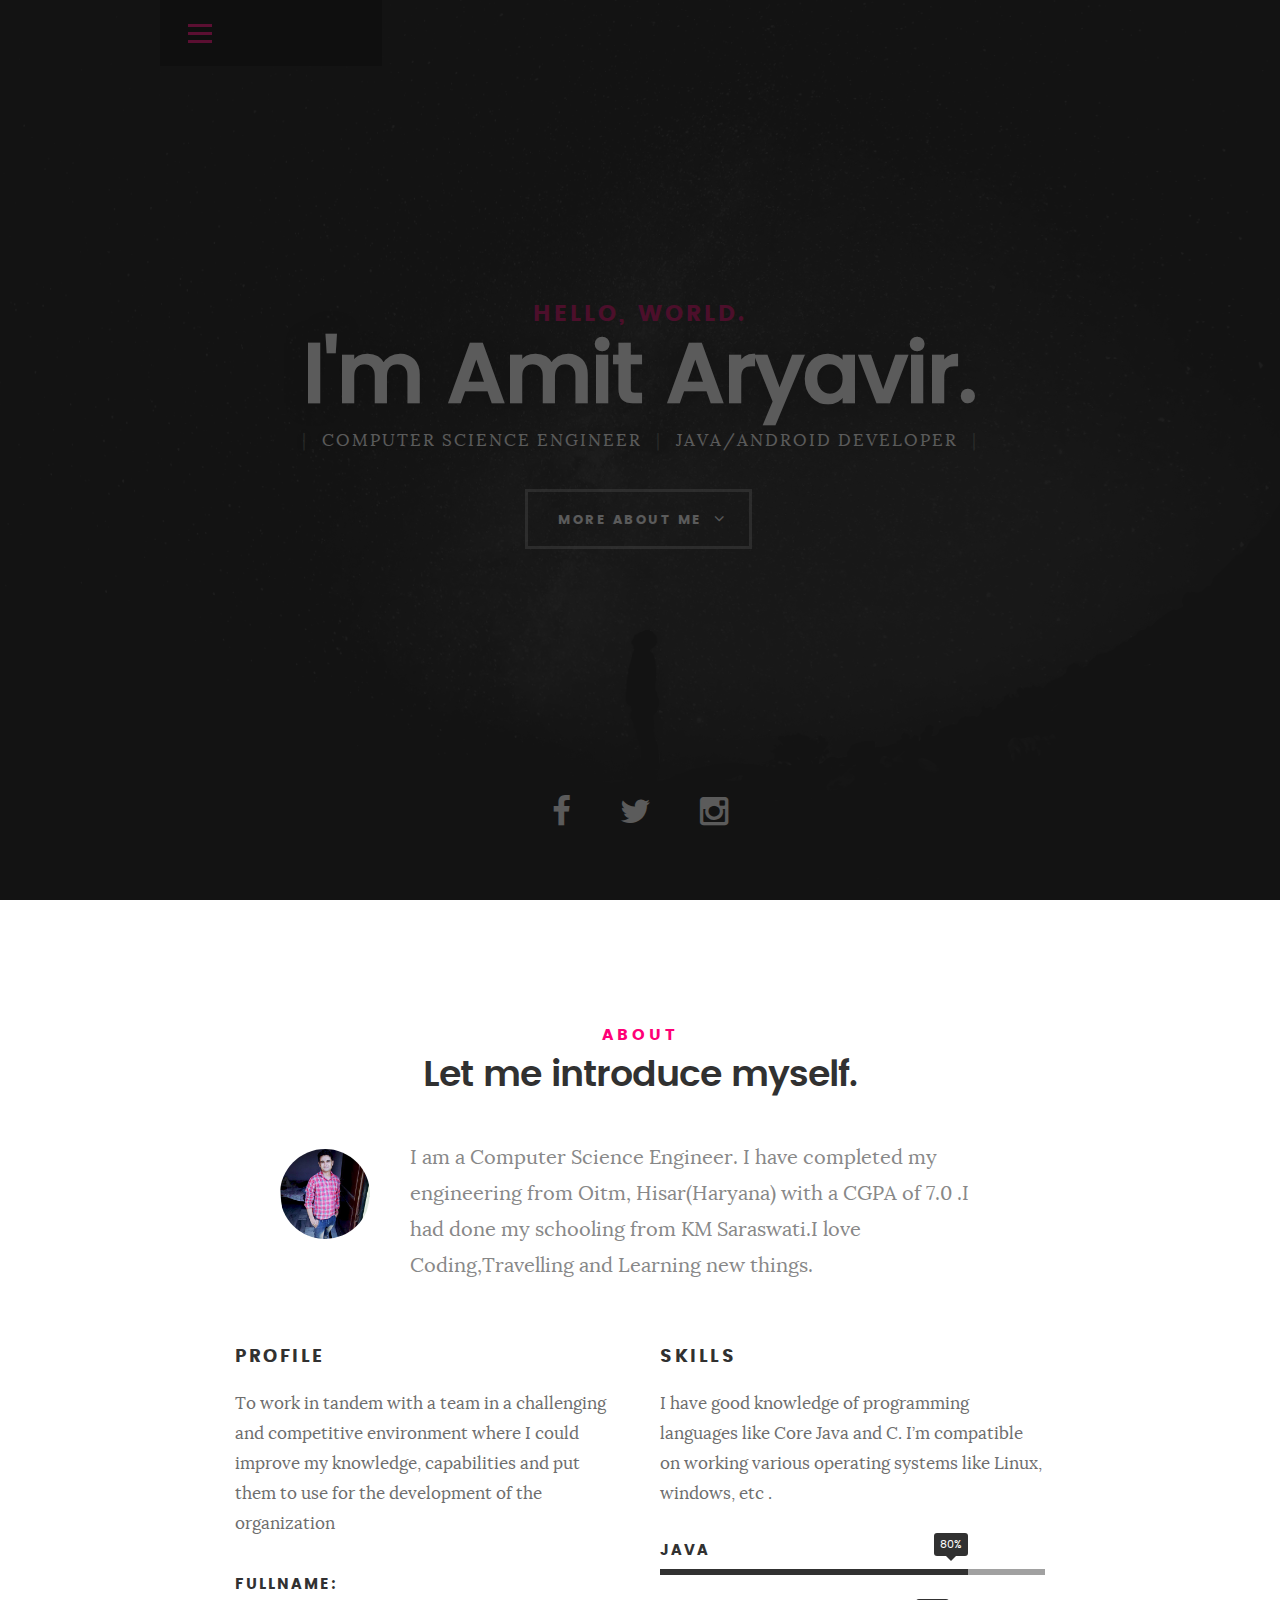
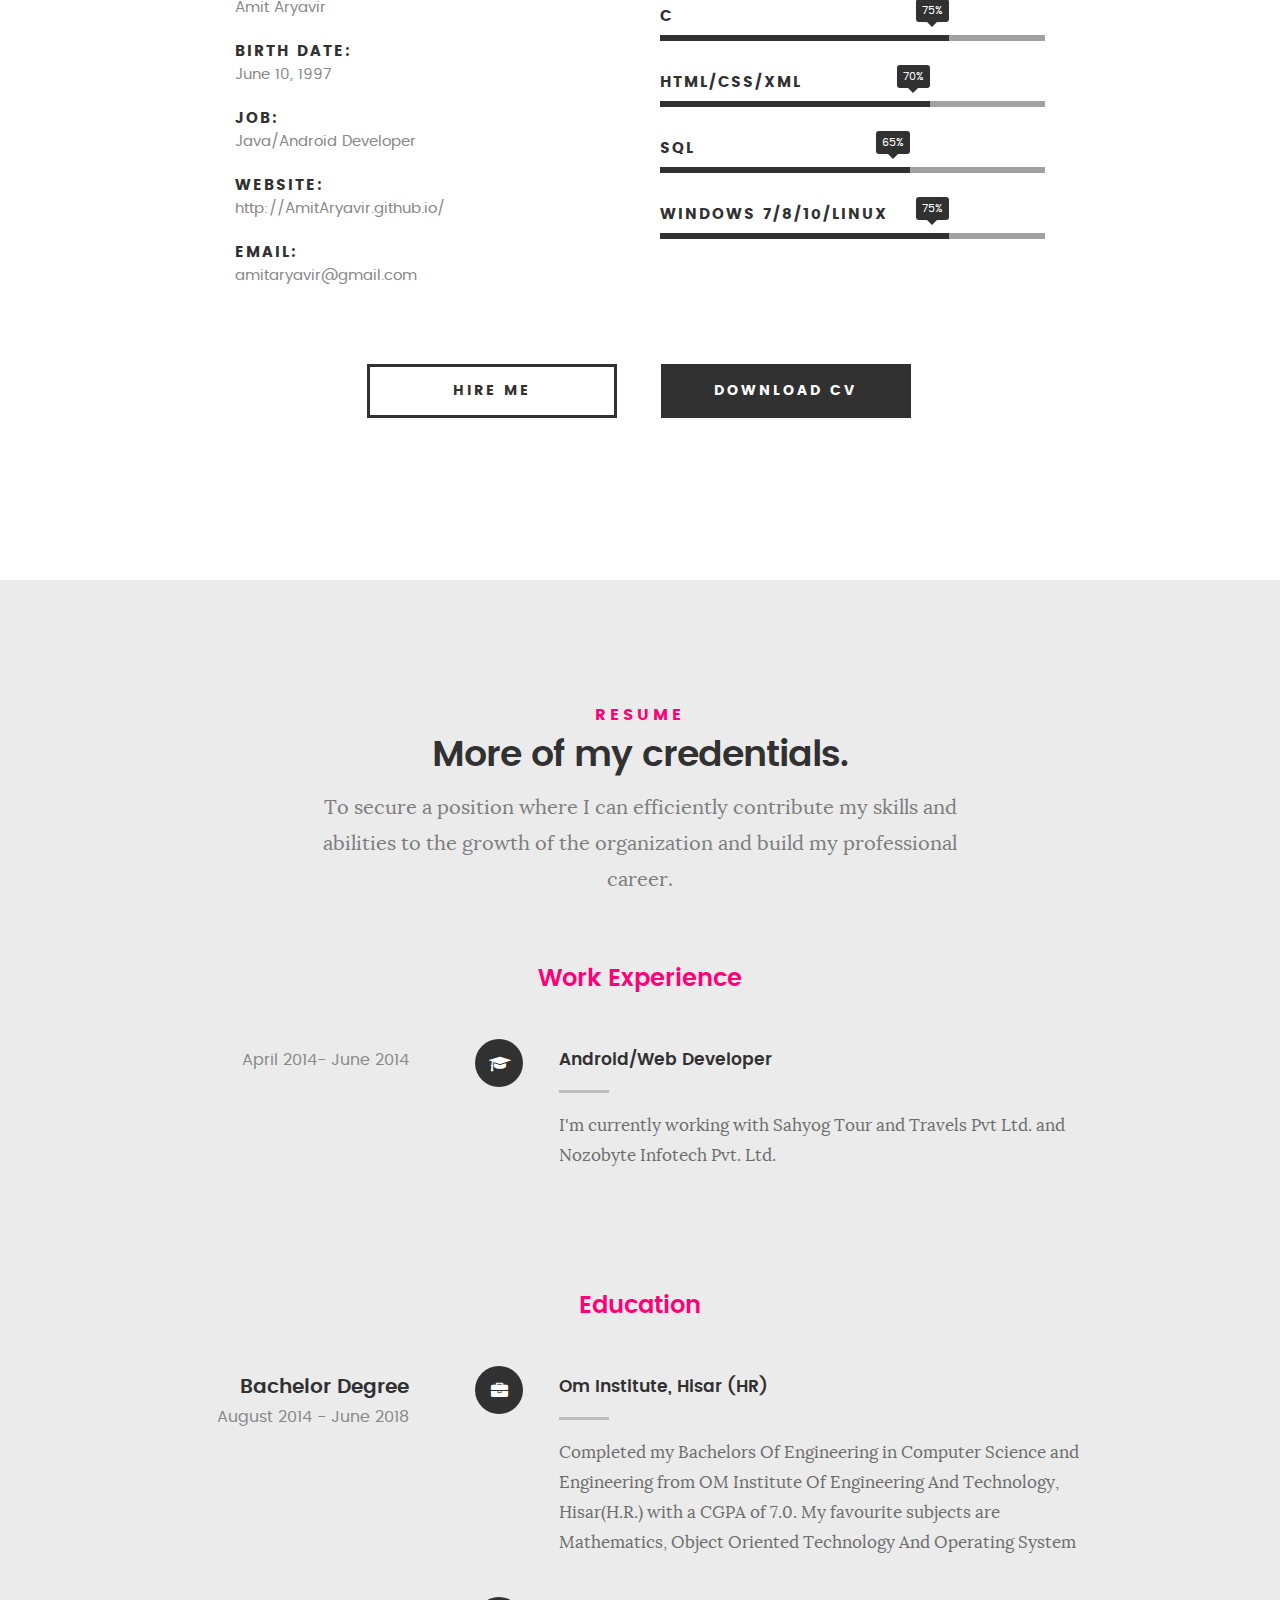
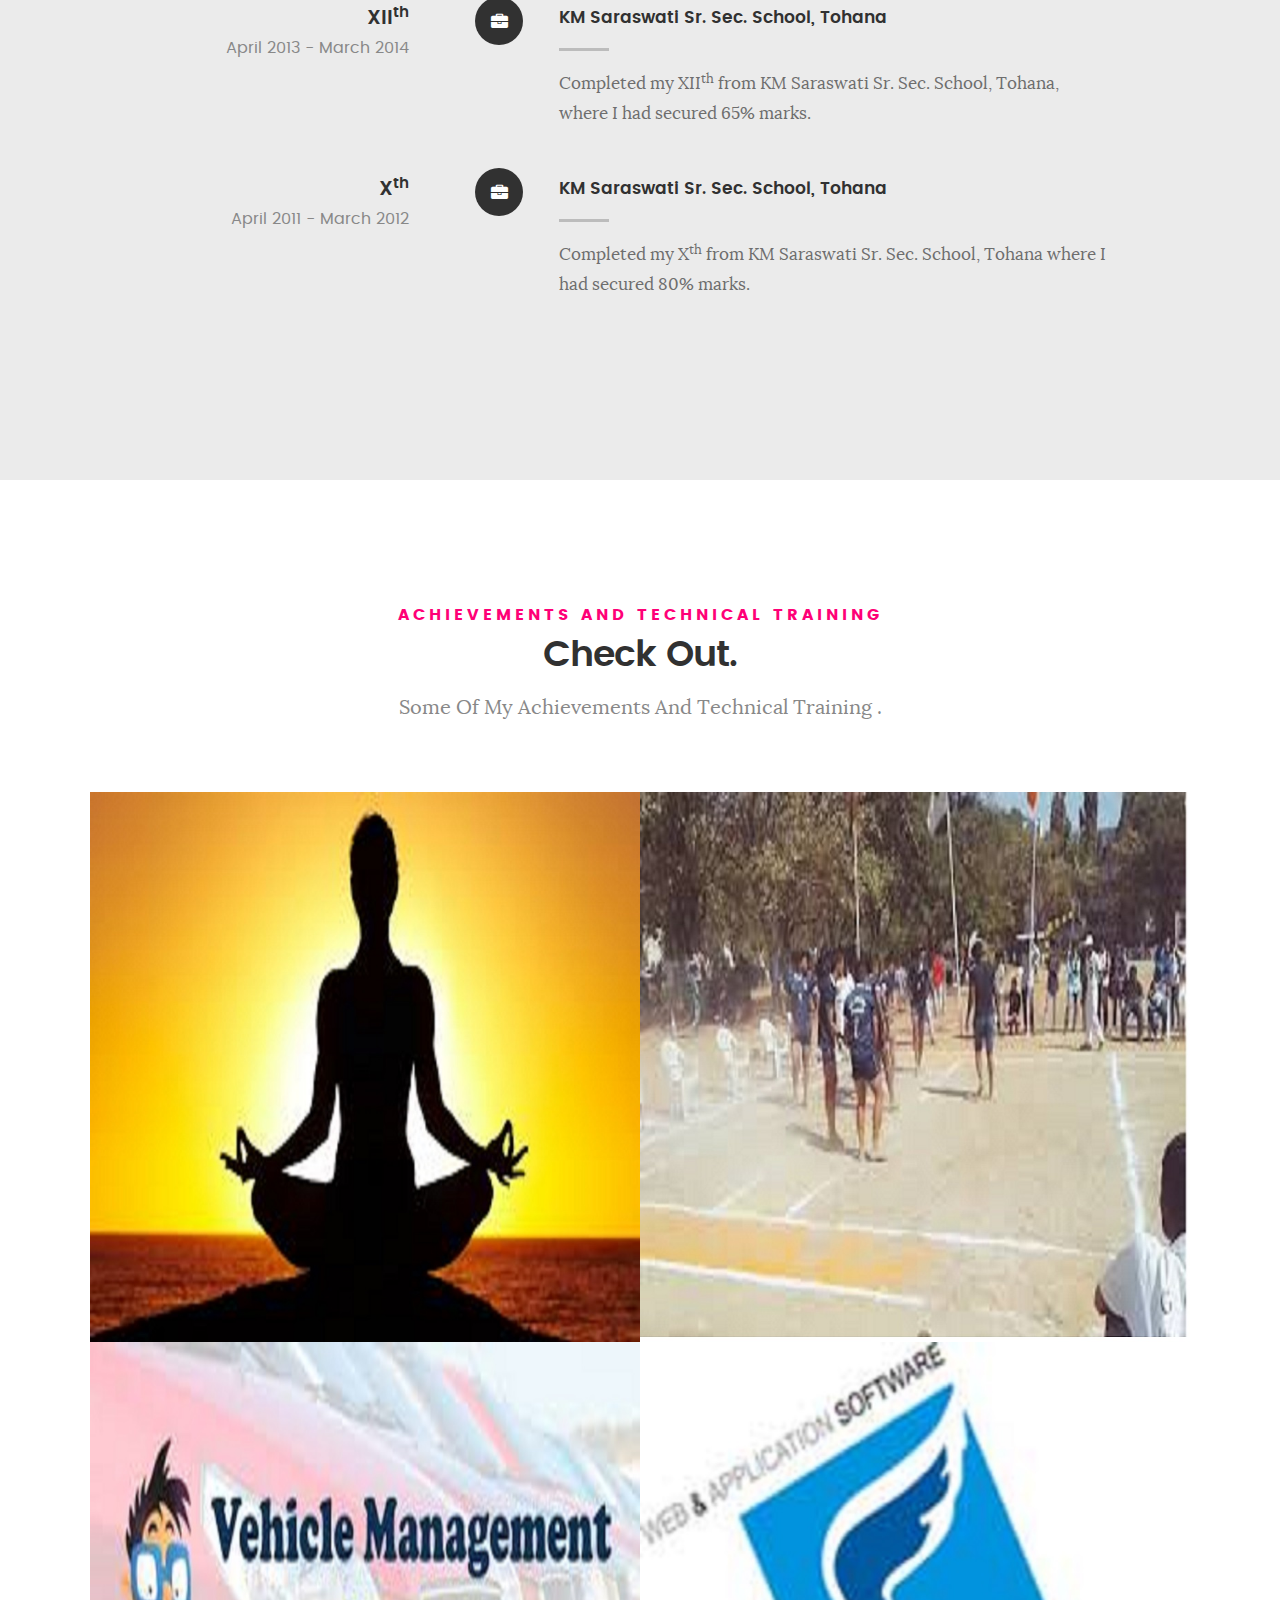
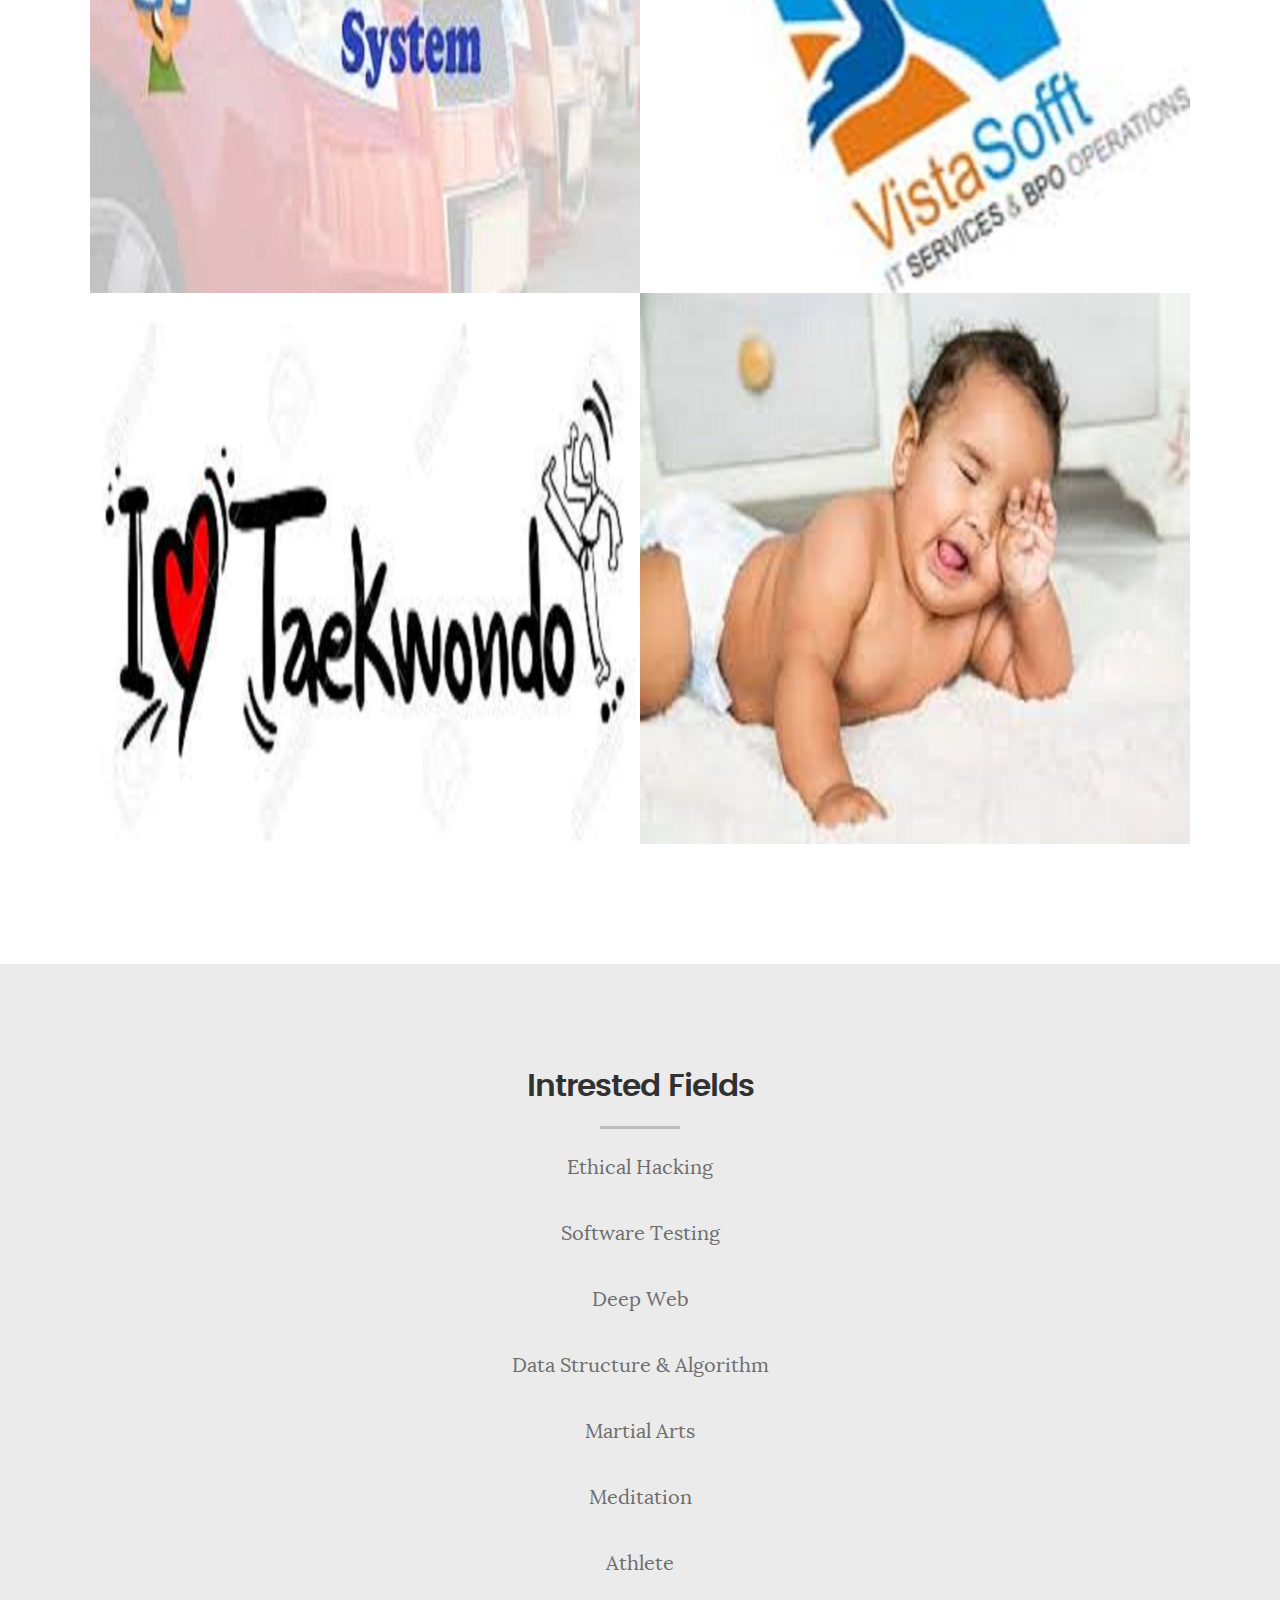
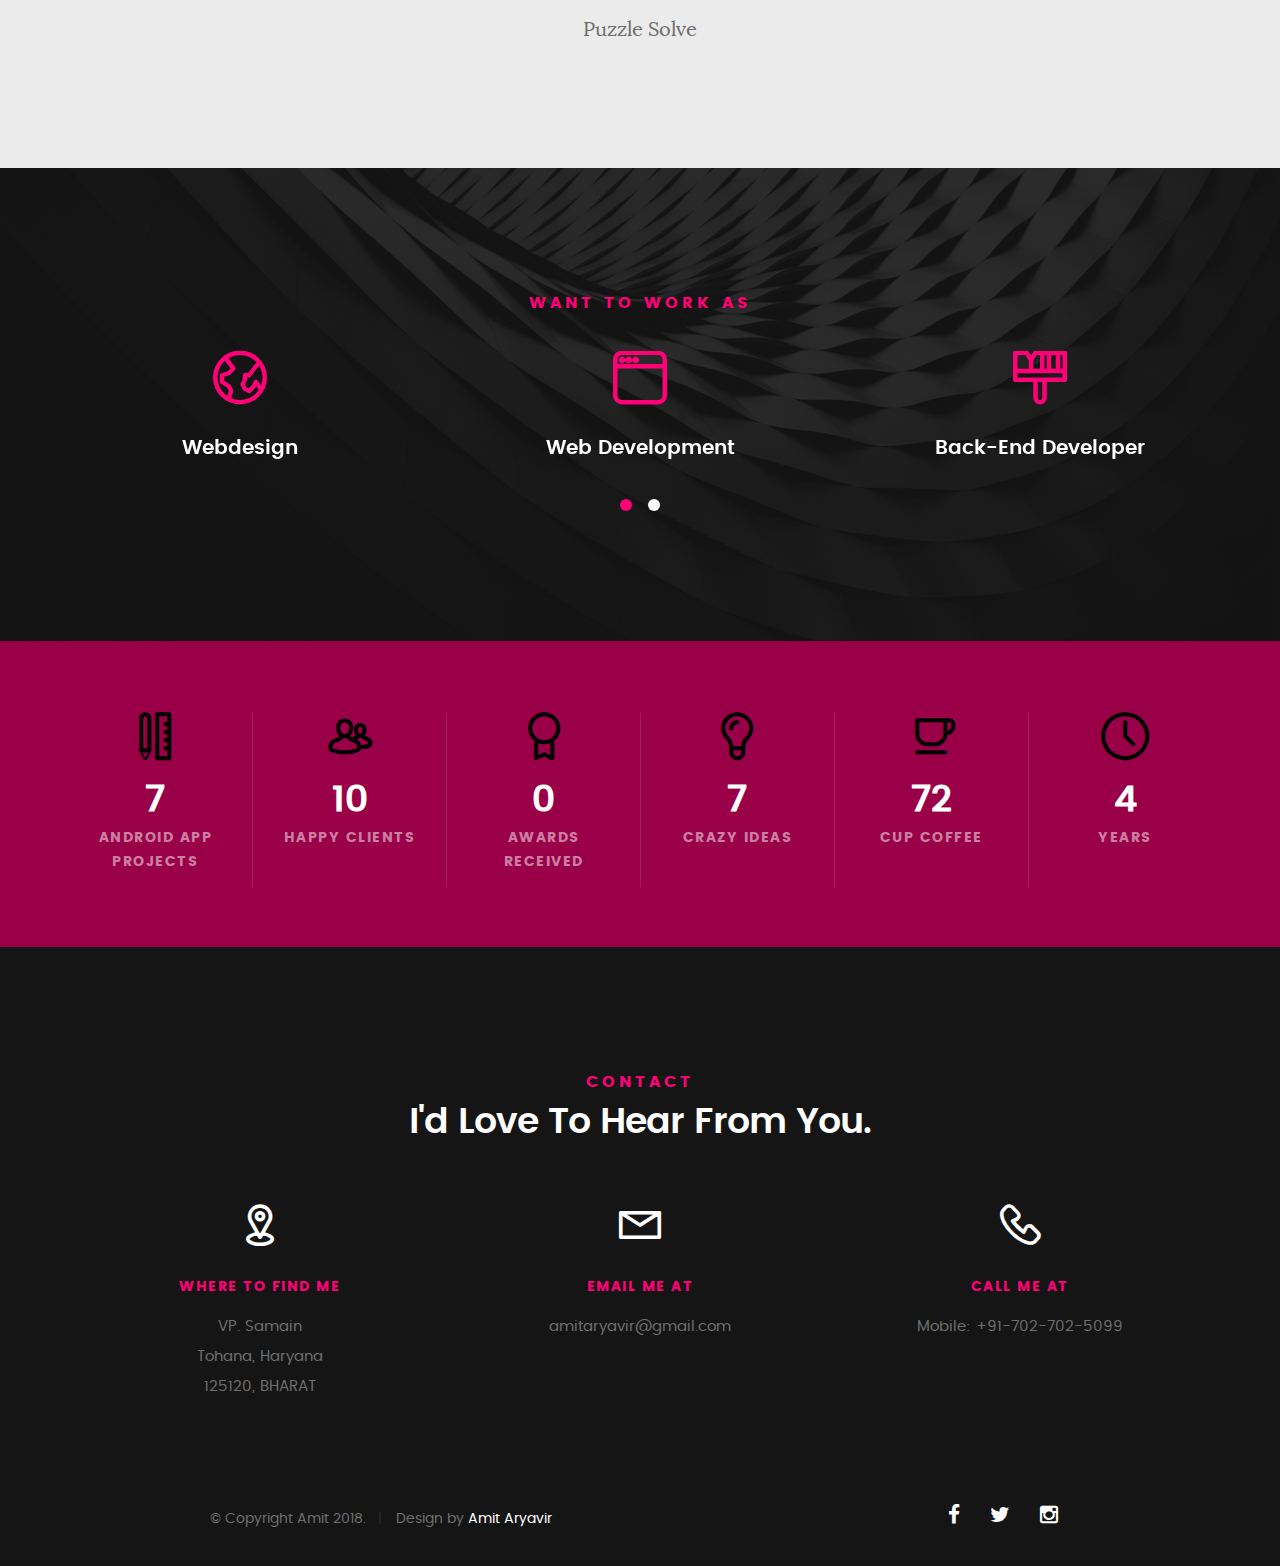
==== commit c5a81c46: "Add files via upload" ====
--- a/index.html
+++ b/index.html
@@ -89,7 +89,7 @@
    	</div> <!-- /intro-content --> 
 
    	<ul class="intro-social">        
-         <li><a href="https://www.facebook.com/amitaryavir"><i class="fa fa-facebook"></i></a></li>
+         <li><a href="https://www.facebook.com/amit77arya"  target="_blank"><i class="fa fa-facebook"></i></a></li>
        
          <li><a href="https://twitter.com/amitaryavir"><i class="fa fa-twitter"></i></a></li>
         
@@ -132,7 +132,7 @@
    			<ul class="info-list">
    				<li>
    					<strong>Fullname:</strong>
-   					<span>Amit Aryavir</span>
+   					<span><me>Amit Aryavir</span>
    				</li>
    				<li>
    					<strong>Birth Date:</strong>
@@ -240,10 +240,10 @@
 	   					<p>April 2014- June 2014</p>
 	   				</div>
 
-	   				<!--<div class="timeline-content">
-	   					<h4>Life Insurance Corporation of India</h4>
-	   					<p>I had worked with LIC And HCL.This was the project by the HCL for LIC which was given to us.In this project, we had worked on Outlook Configuration,Sharing Resources and Domain Migration</p>
-	   				</div> -->
+	   				<div class="timeline-content">
+	   					<h4>Android/Web Developer</h4>
+	   					<p>I'm currently working with Sahyog Tour and Travels Pvt Ltd. and Nozobyte Infotech Pvt. Ltd.</p><br>
+	   				</div> 
 
 	   			</div> <!-- /timeline-block -->
 
@@ -292,7 +292,7 @@
 	   					<i class="fa fa-briefcase"></i>
 	   				</div>
 
-	   				<div class="timeline-header">+
+	   				<div class="timeline-header">
 	   					<h3>XII<sup>th</sup></h3>
 	   					<p>April 2013 - March 2014</p>
 	   				</div>
@@ -476,13 +476,16 @@
 
    		<div class="col-twelve section-ads">  
 
-	     		<h2 class="h01"><a href="#">Extra-Curricular Activities</a></h2>
-
-		      <p class="lead">
-		      ......................................................
-				
-				
-				</p>
+	     		<h2 class="h01"><a href="#">Intrested Fields </a></h2>
+
+		      <p class="lead">Ethical Hacking</p>
+		      <p class="lead">Software Testing</p>
+		      <p class="lead">Deep Web</p>
+		      <p class="lead">Data Structure & Algorithm</p>
+		      <p class="lead">Martial Arts</p>
+		      <p class="lead">Meditation</p>
+		      <p class="lead">Athlete</p>
+		      <p class="lead">Puzzle Solve</p>
 
 						     	
 
@@ -620,7 +623,7 @@
 						</div>
 
 						<h3 class="stat-count">
-							3
+							7
 						</h3>
 
 						<h5 class="stat-title">
@@ -700,11 +703,11 @@
 						</div>
 
 						<h3 class="stat-count">
-							2
+							4
 						</h3>
 
 						<h5 class="stat-title">
-							Months
+							Years
 						</h5>
 
 					</div> <!-- /stat -->
@@ -795,11 +798,11 @@
      		<div class="col-six tab-full pull-right social">
 
      			<ul class="footer-social">        
-			      <li><a href="https://www.facebook.com/amitaryavir"><i class="fa fa-facebook"></i></a></li>
+			      <li><a href="https://www.facebook.com/amit77arya" target="_blank"><i class="fa fa-facebook"></i></a></li>
 			     
 			      <li><a href="https://twitter.com/amitaryavir"><i class="fa fa-twitter"></i></a></li>
 			      
-			      <li><a href="https://www.instagram.com/amitaryavir"><i class="fa fa-instagram"></i></a></li>
+			      <li><a href="https://www.instagram.com/amit_aryavir"><i class="fa fa-instagram"></i></a></li>
 			   </ul> 
 	      		
 	      </div>
--- a/css/main.css
+++ b/css/main.css
@@ -1117,7 +1117,7 @@
 	color: transparent;
 	width: 92px;
 	height: 15px;
-	background: url("../images/logo.png") no-repeat center;
+	content: ("Amit Aryavir") no-repeat center;
 	background-size: 92px 15px;
 }
 
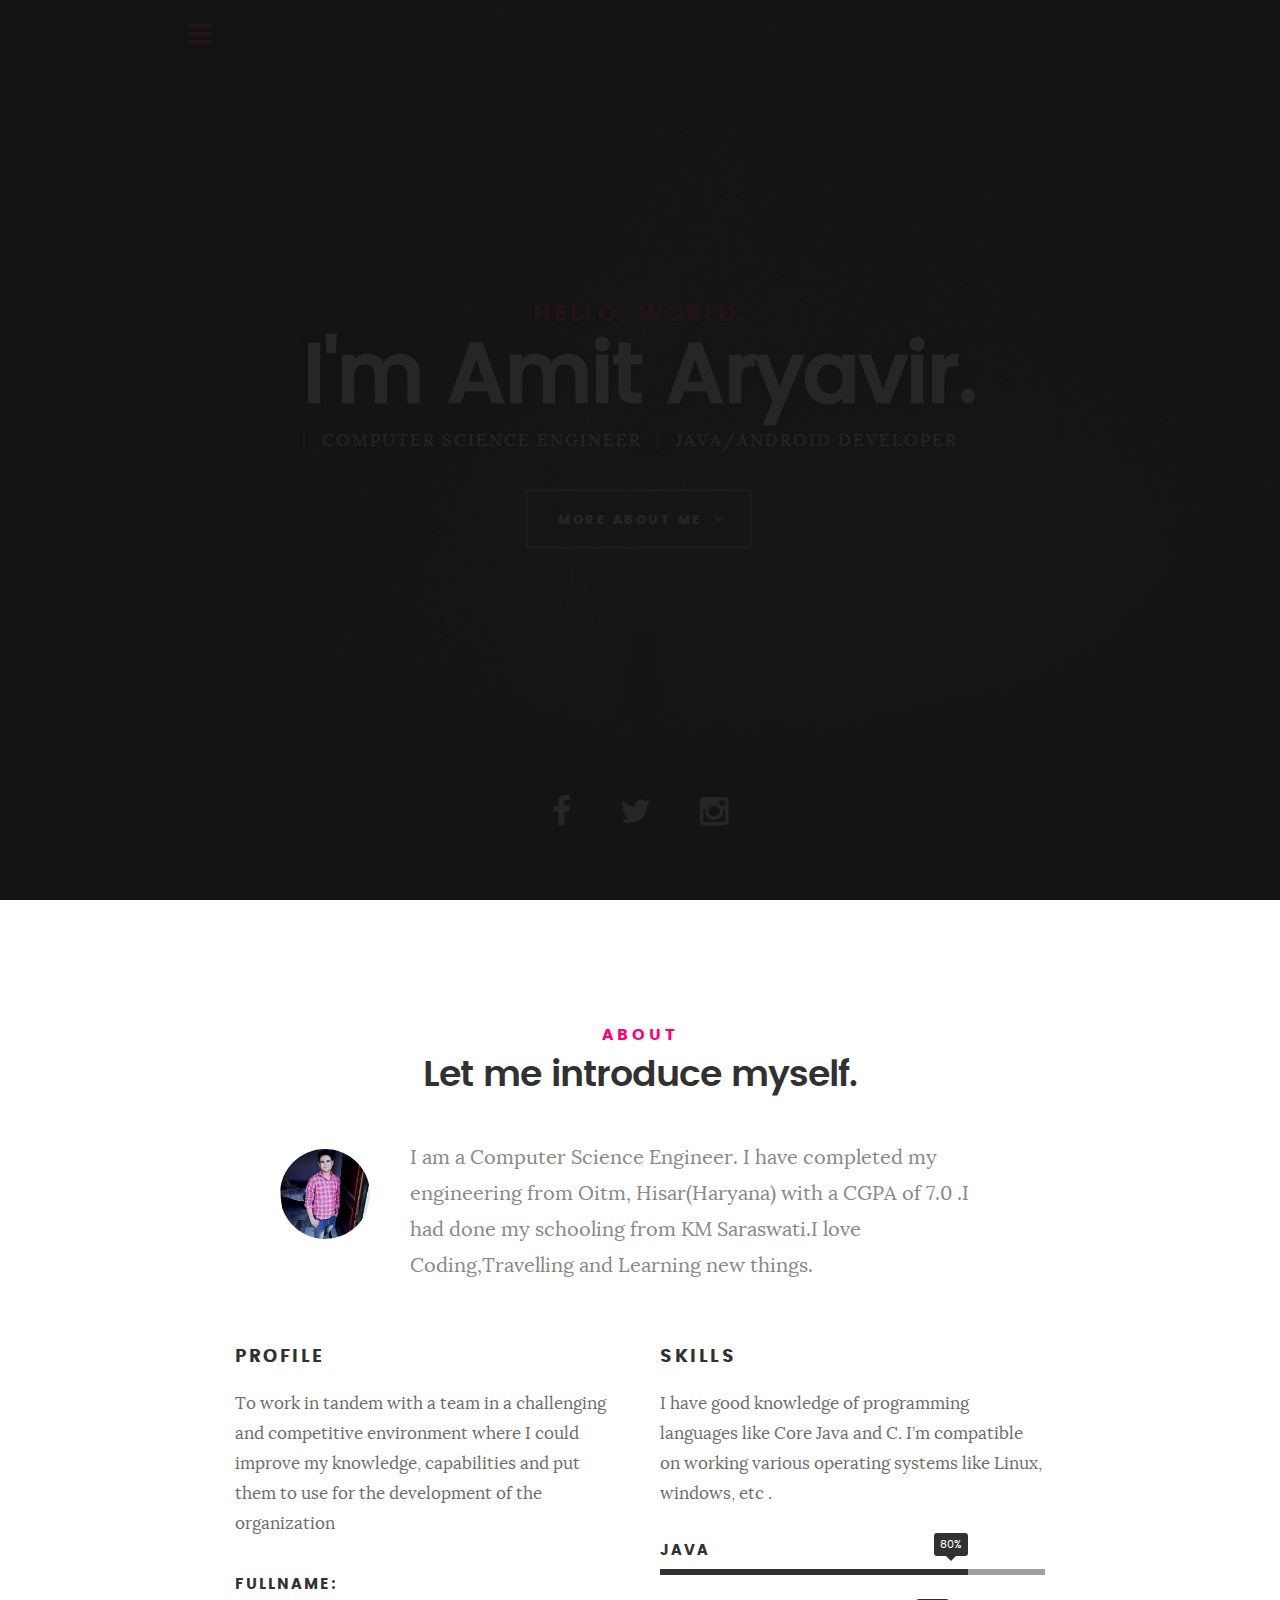
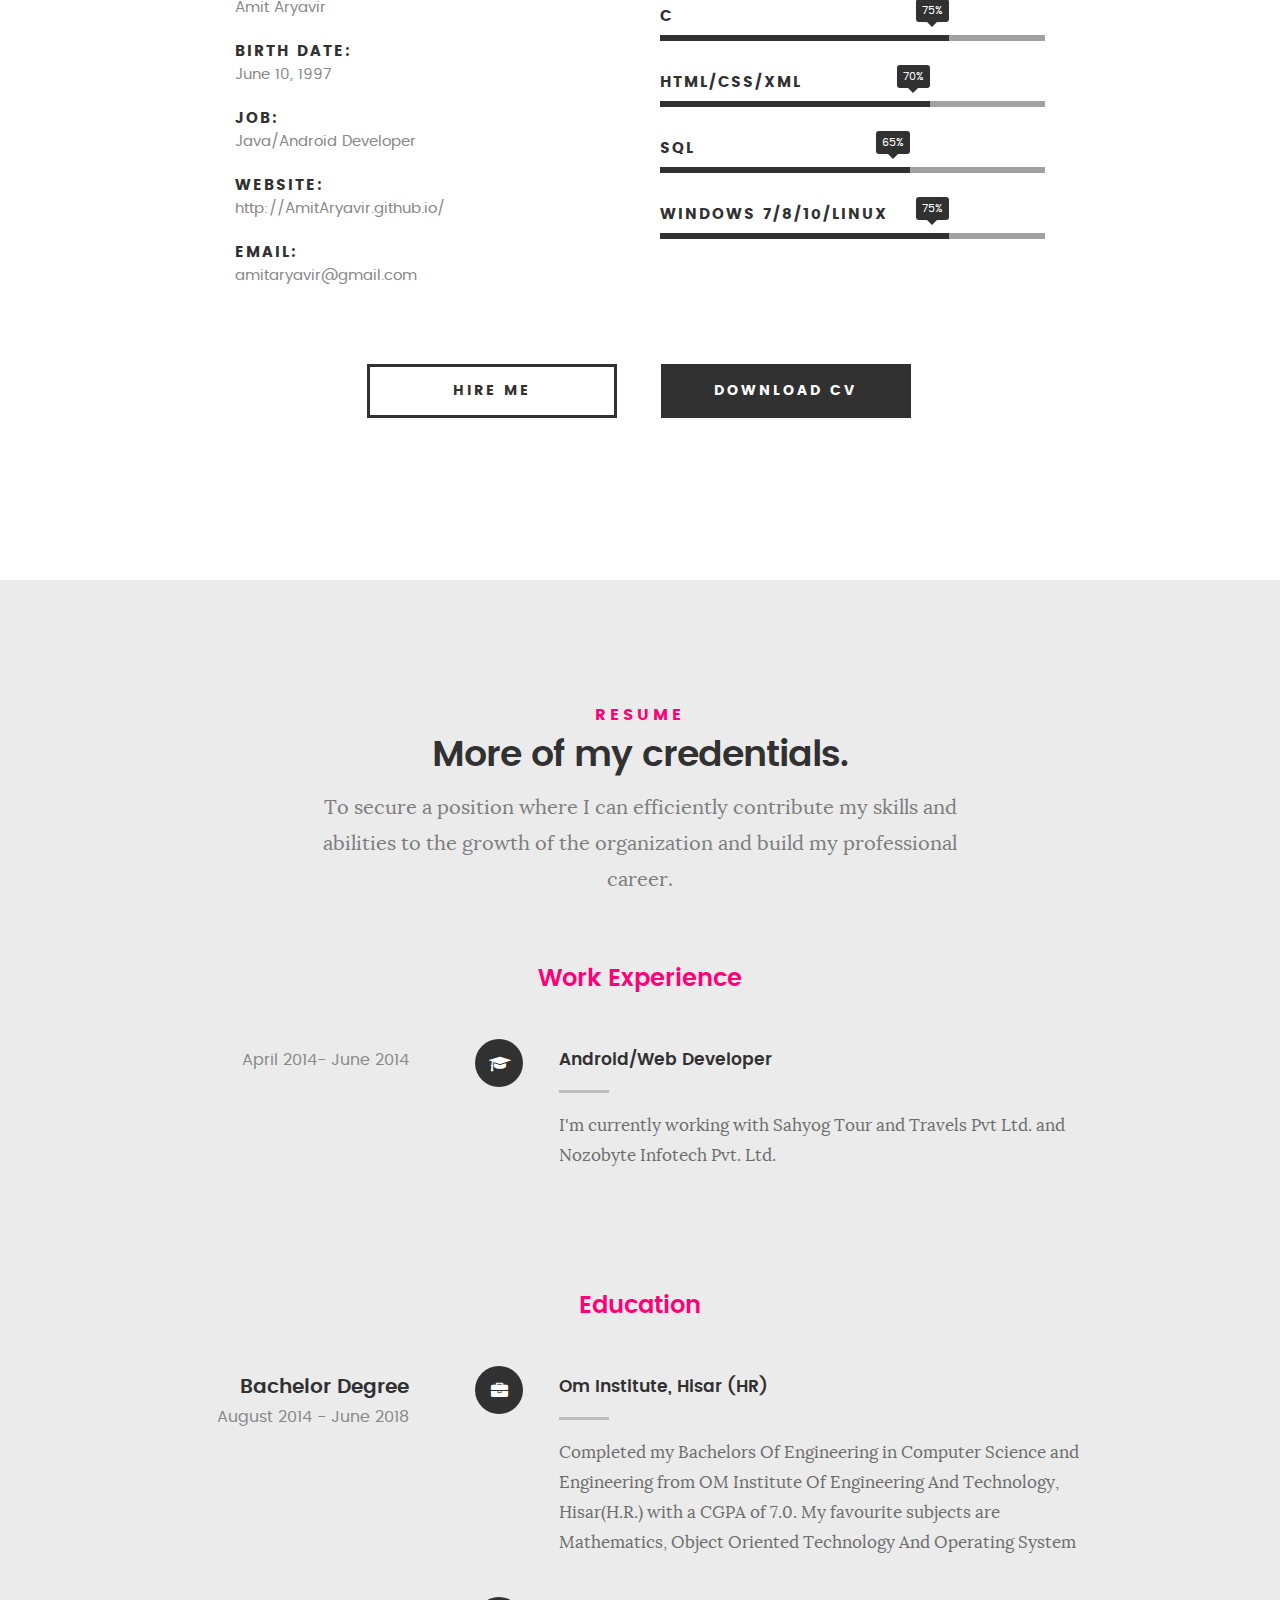
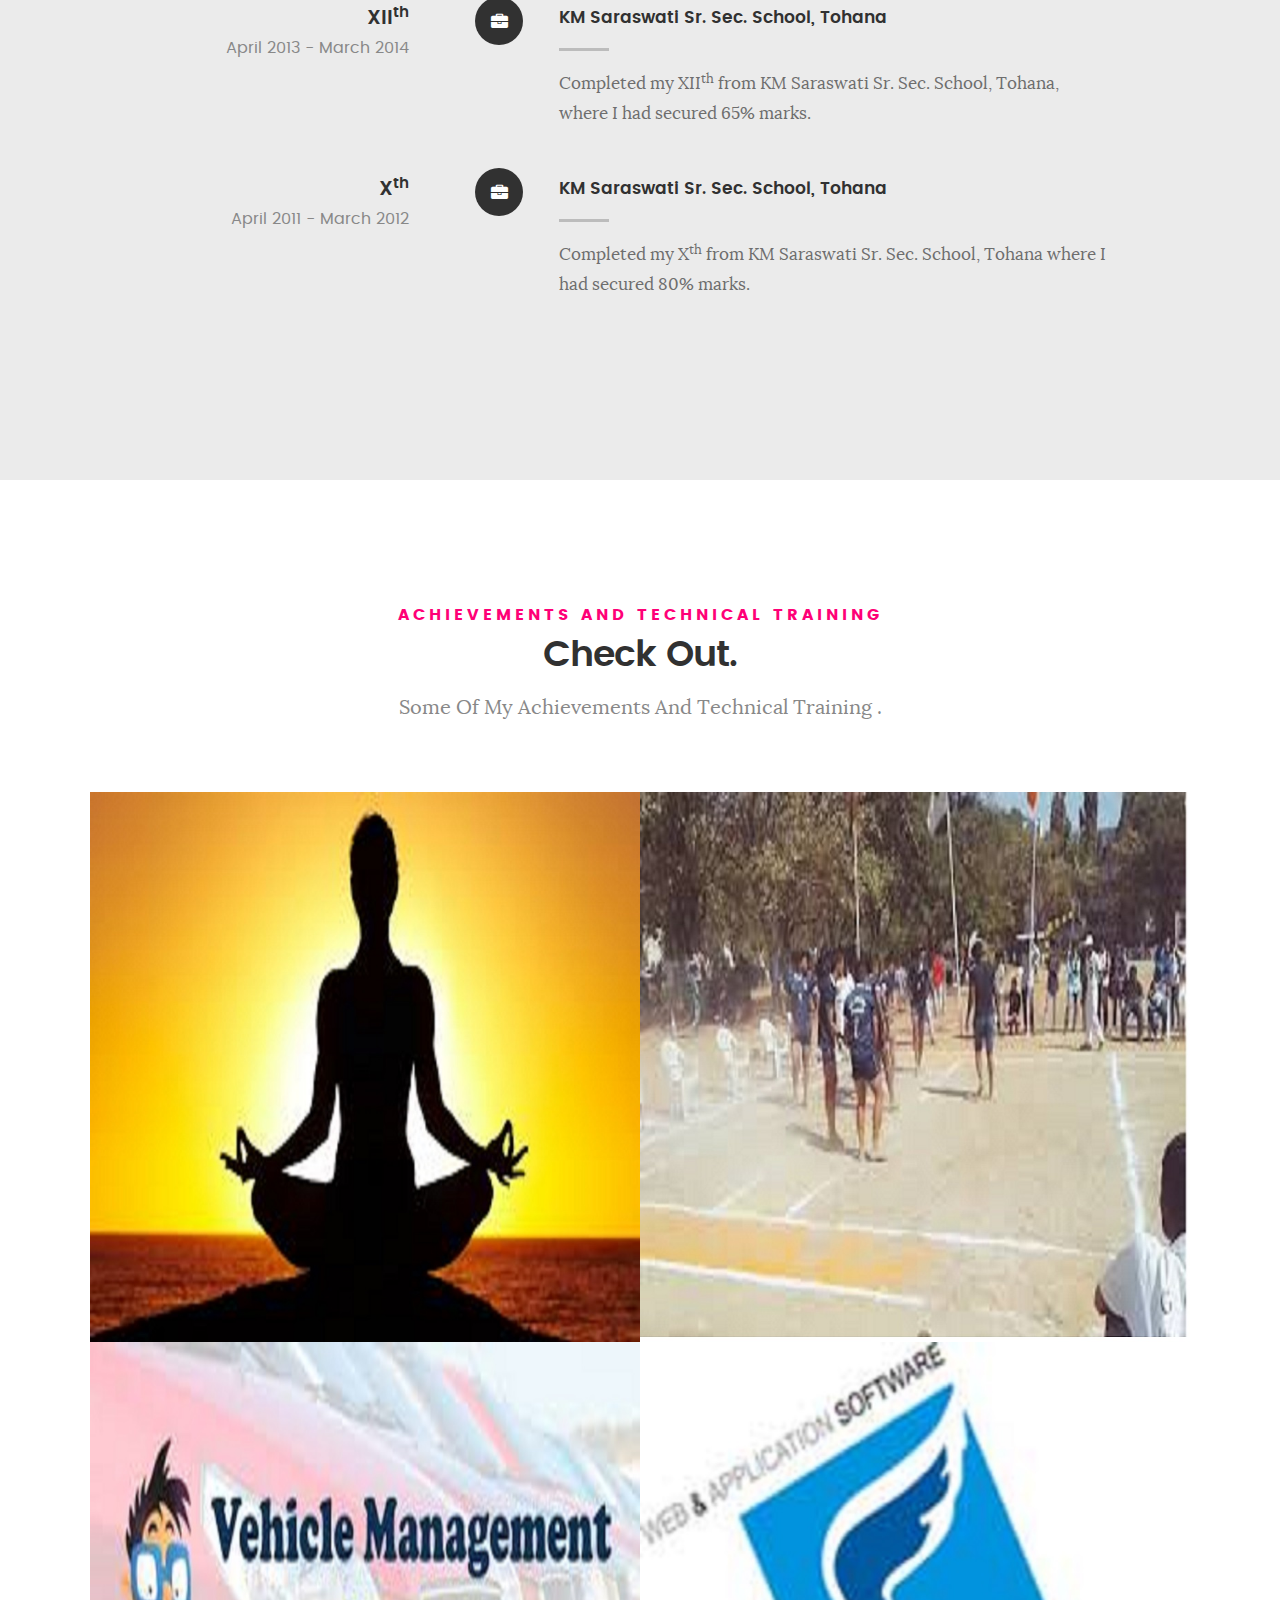
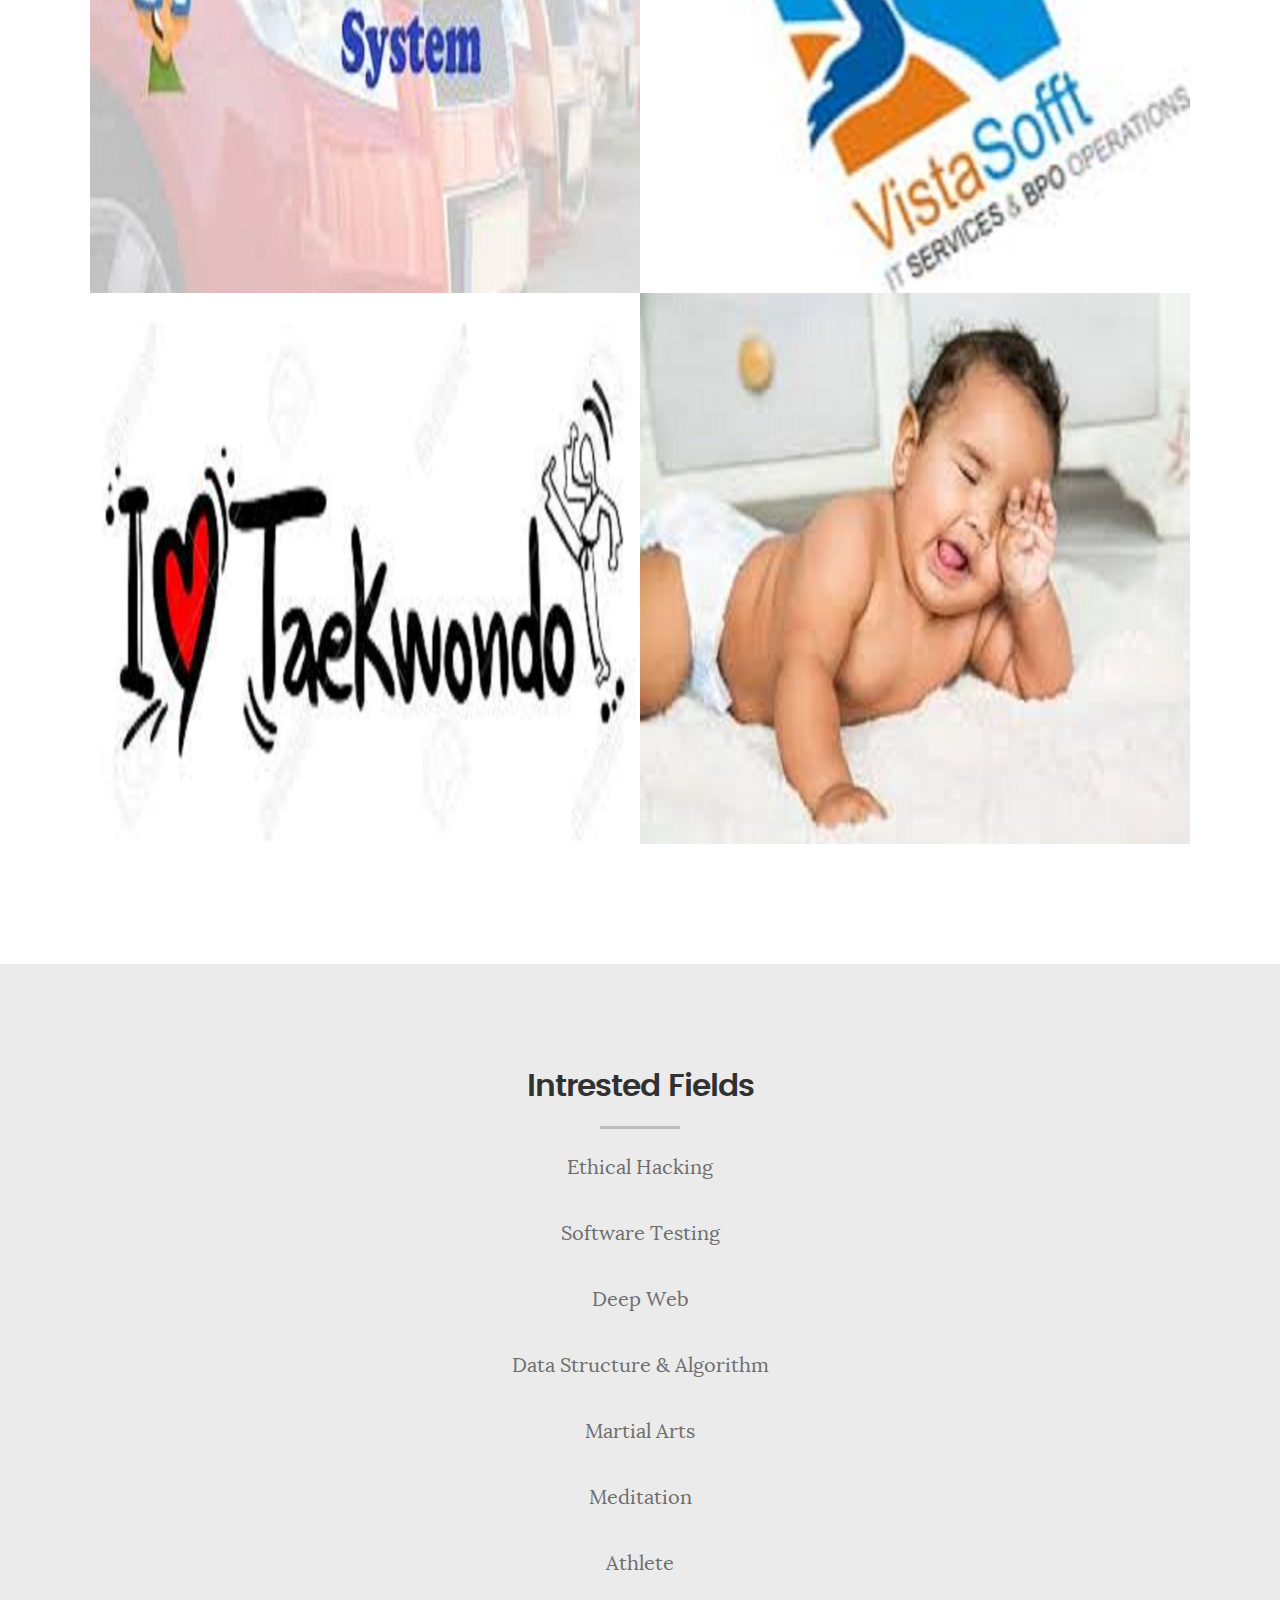
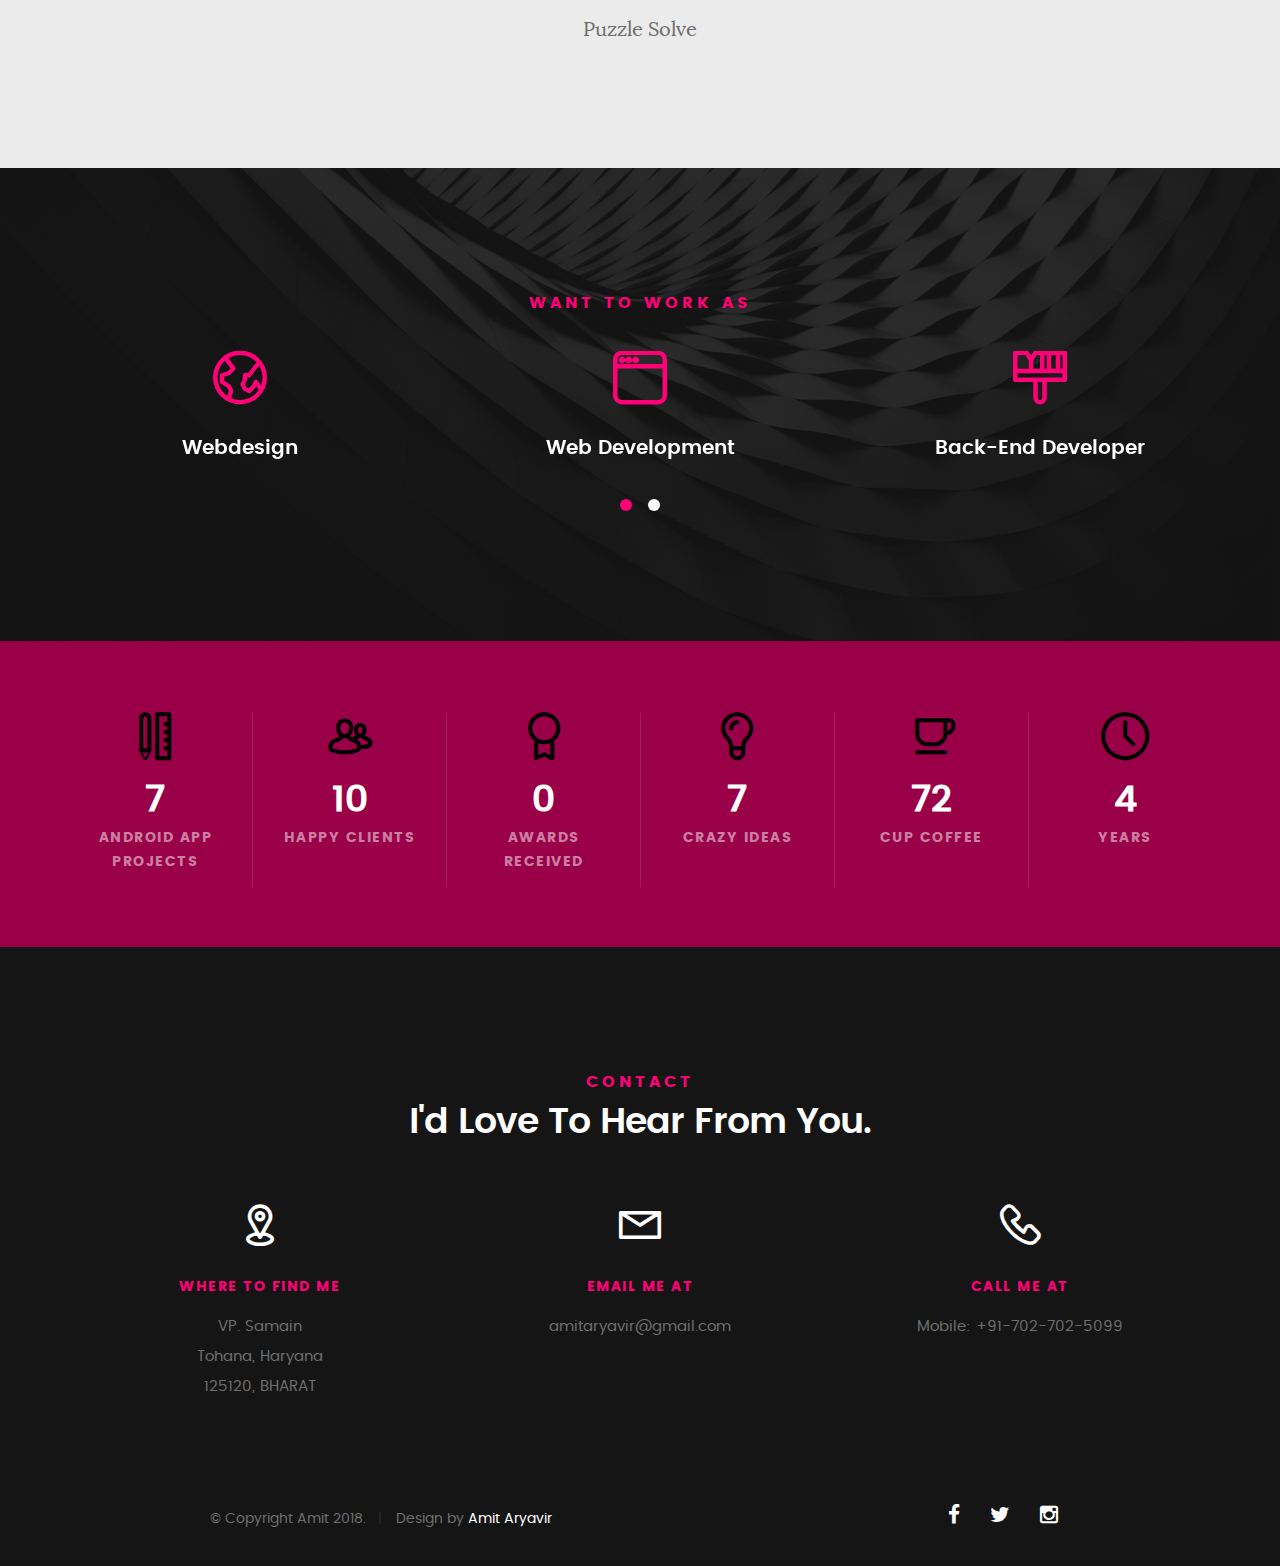
==== commit 75748aba: "Rename index1.html to index.html" ====
--- a/index.html
+++ b/index.html
@@ -833,4 +833,4 @@
 
 </body>
 
-</html>+</html>
